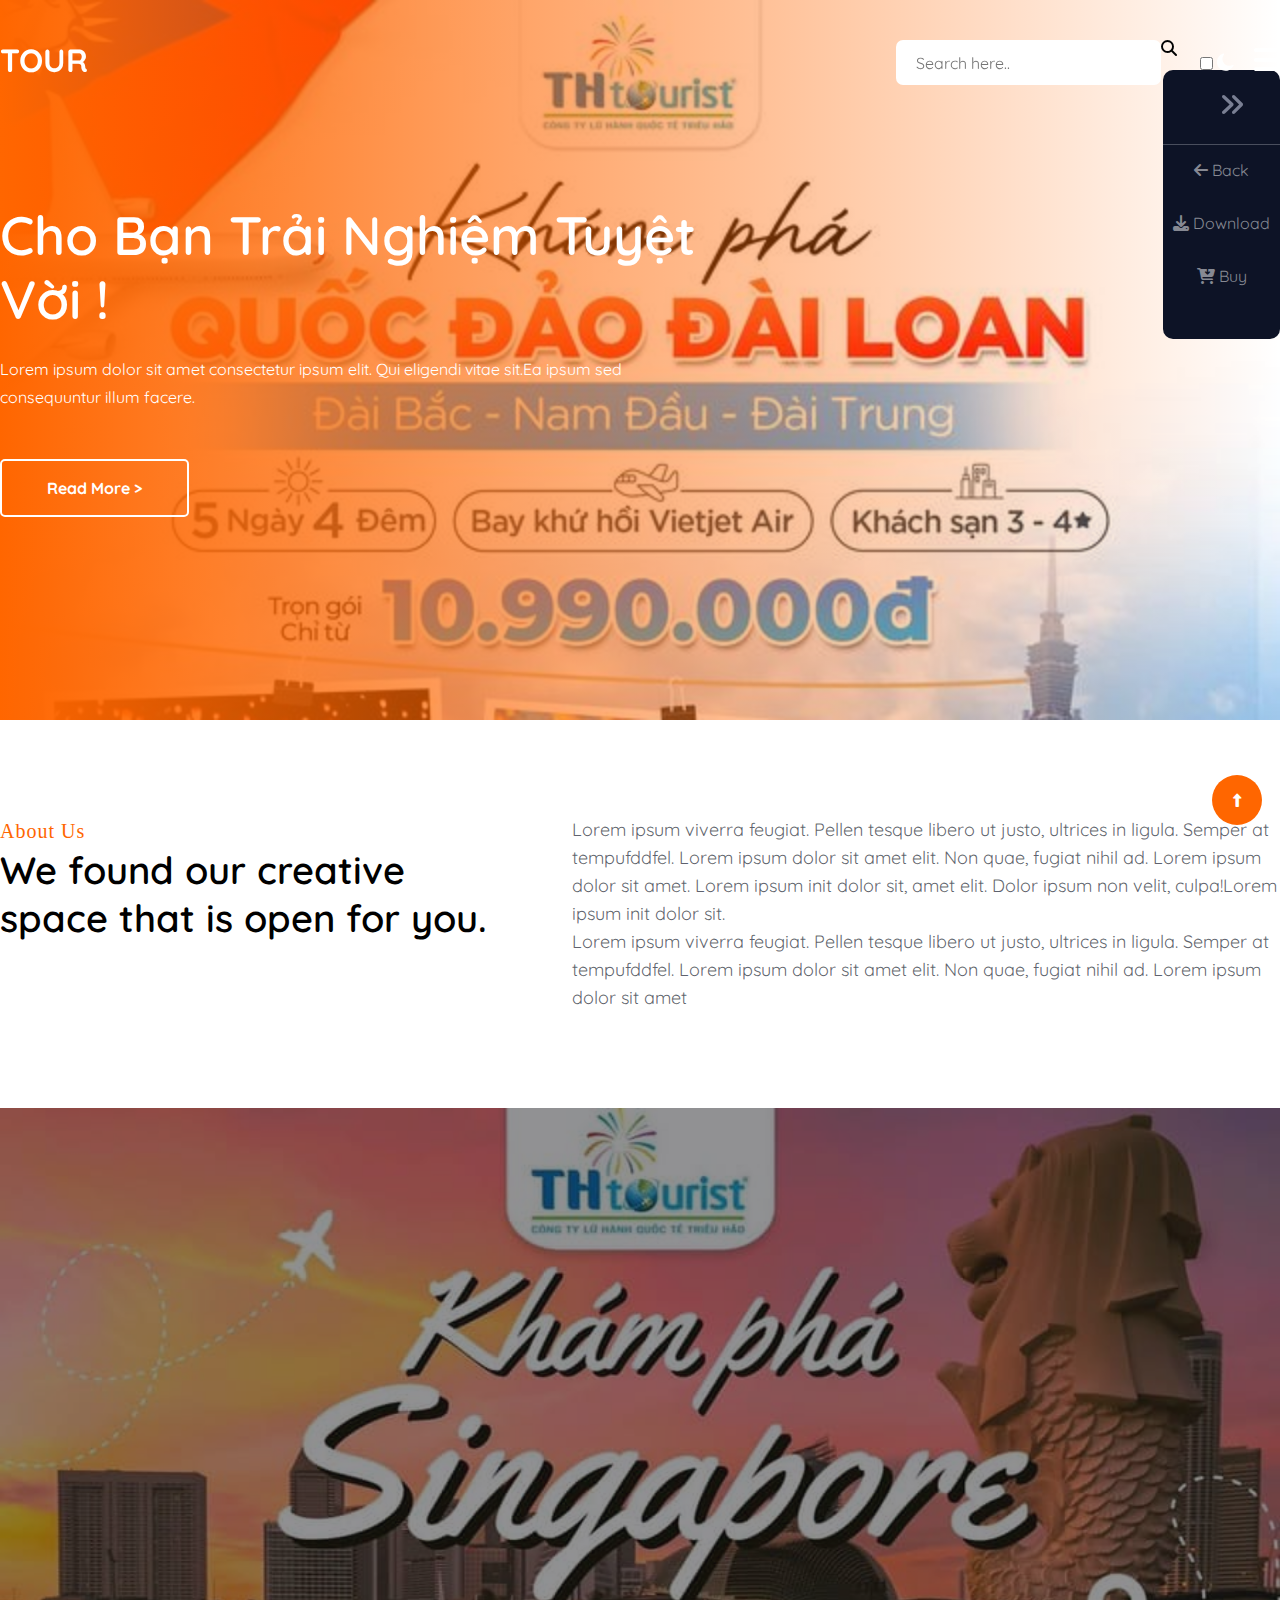
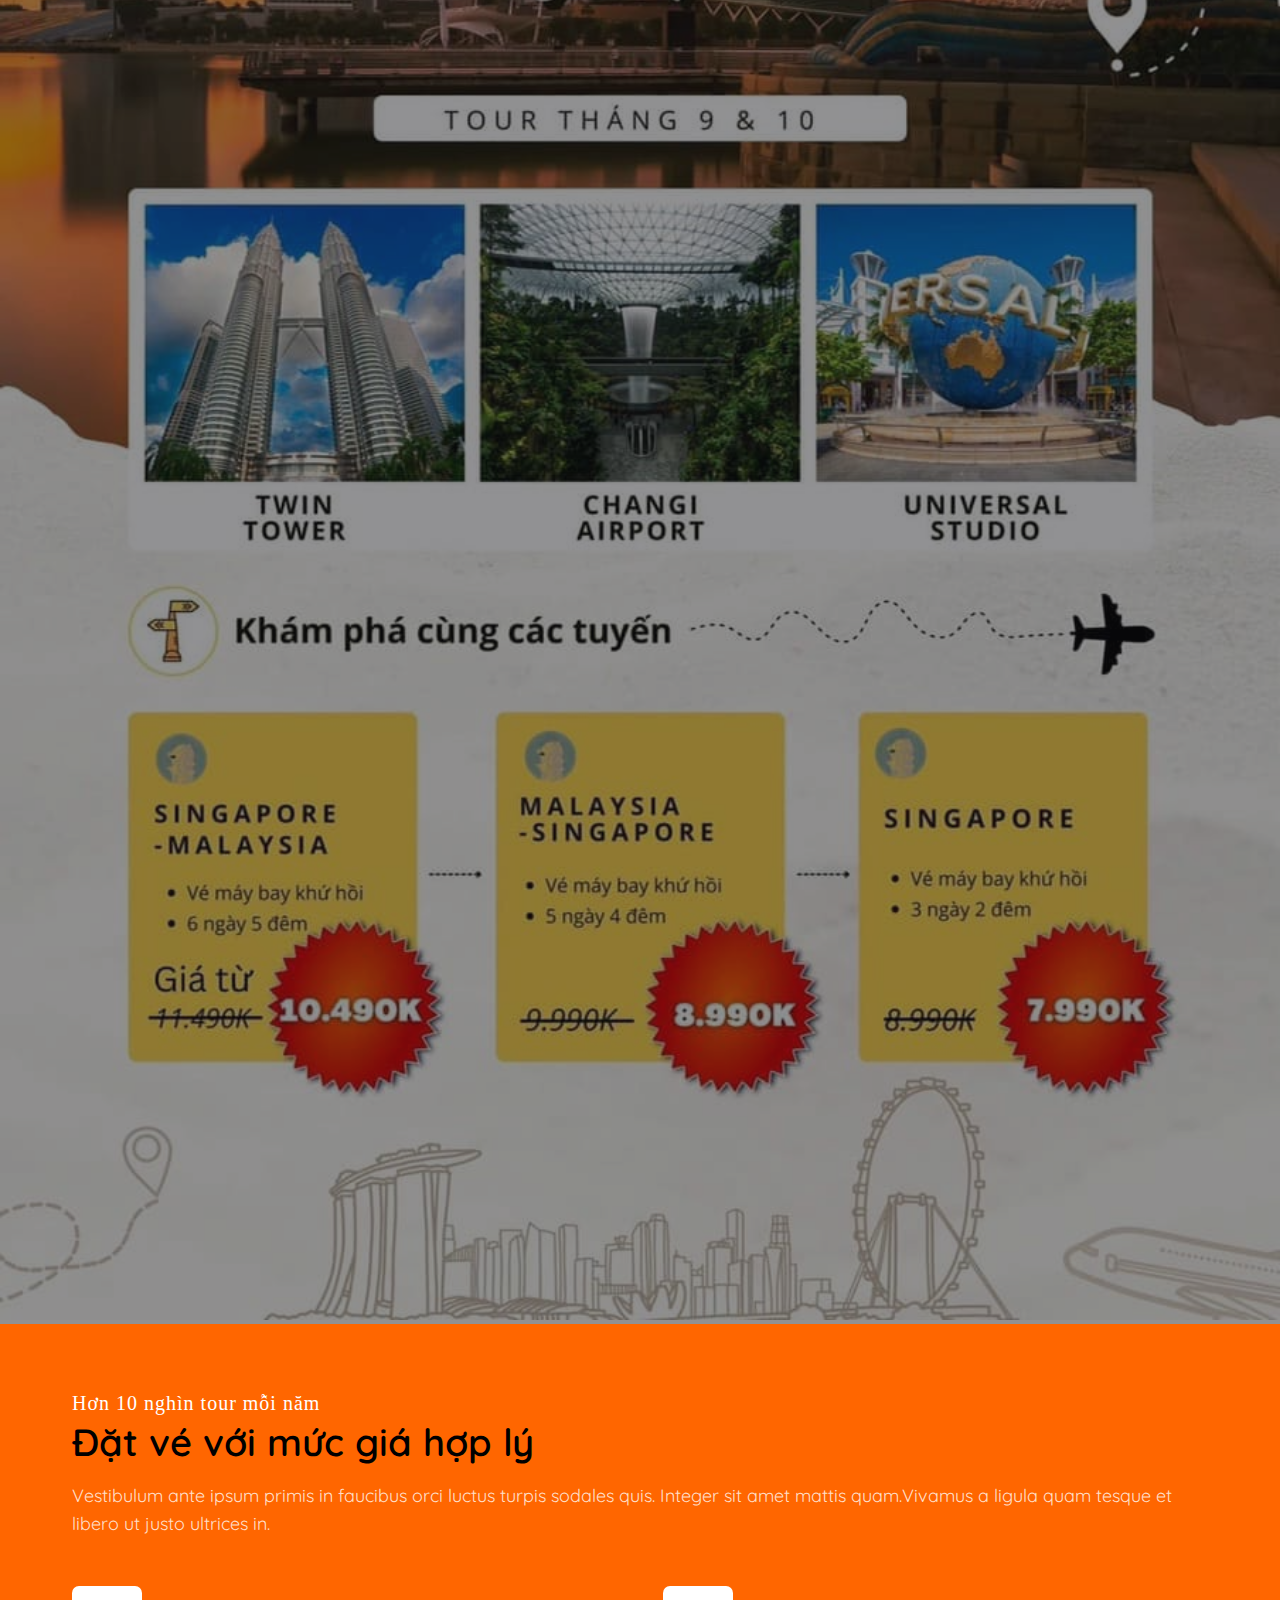
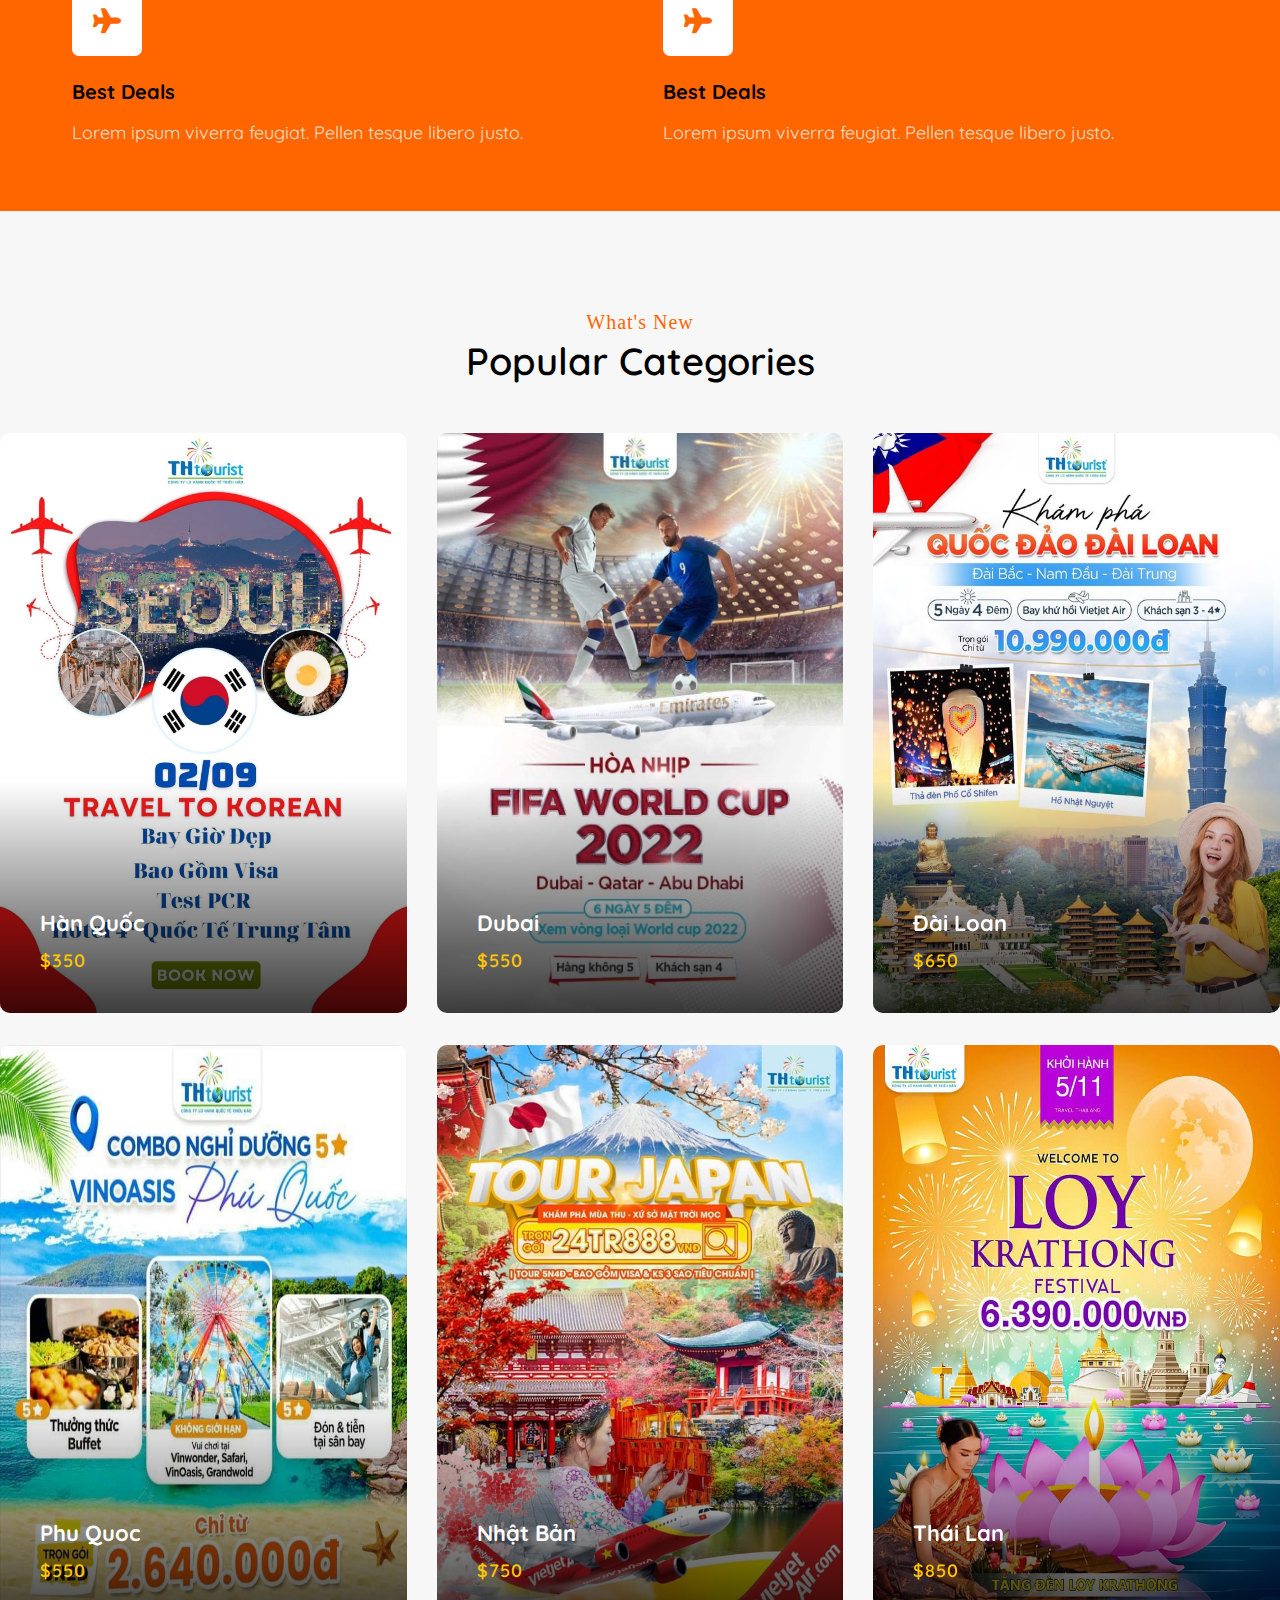
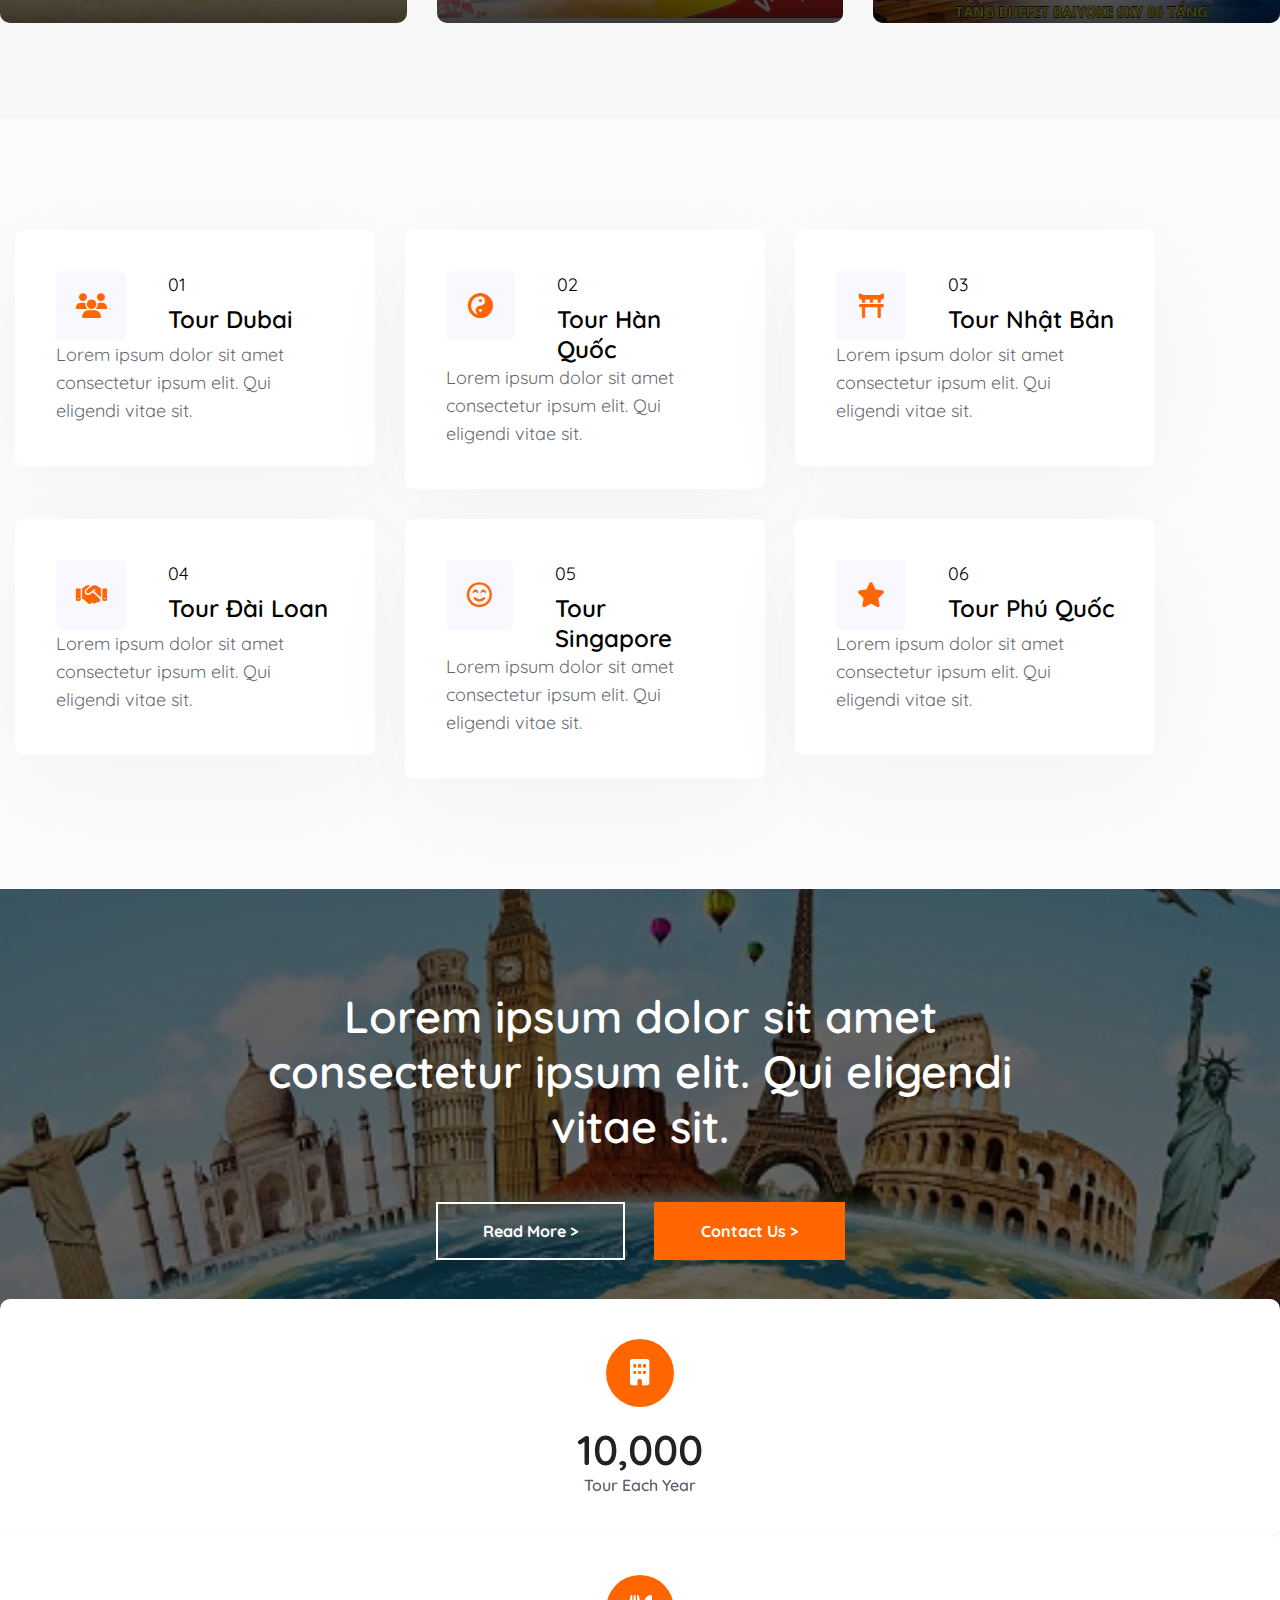
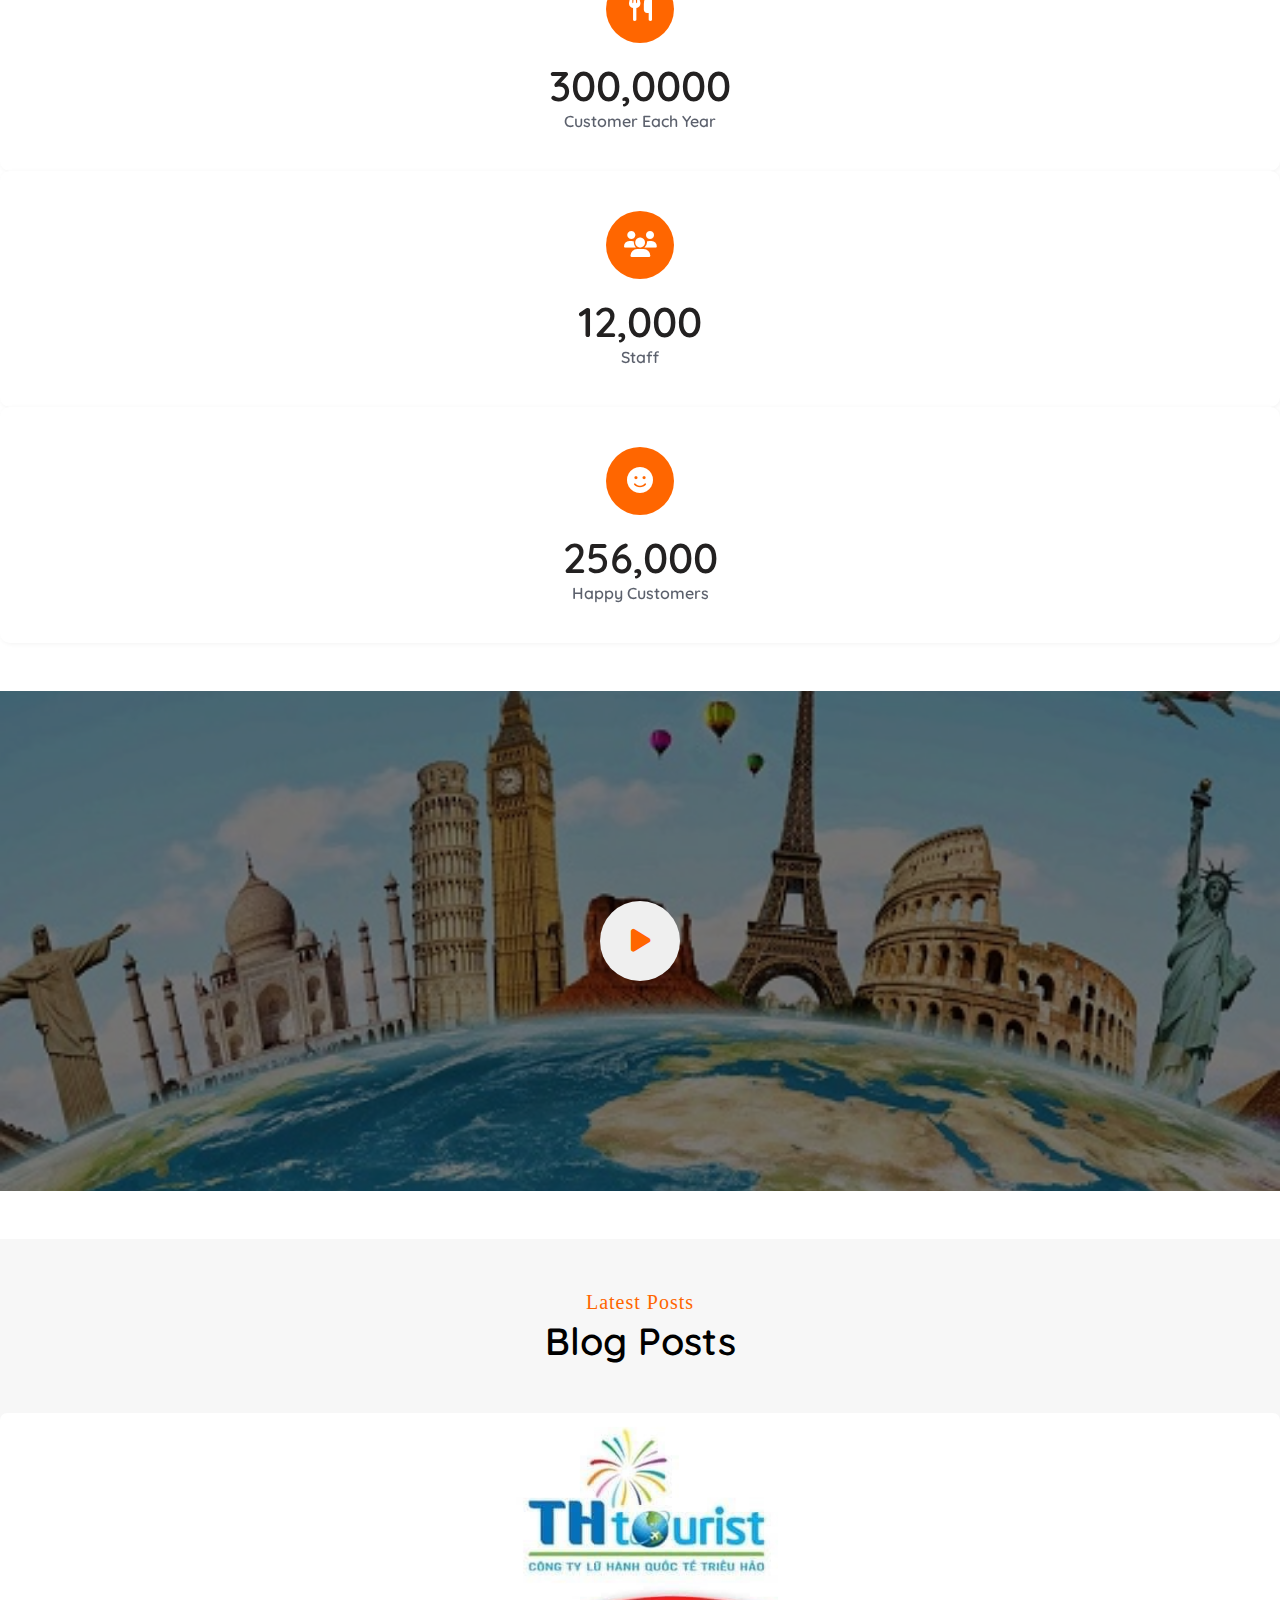
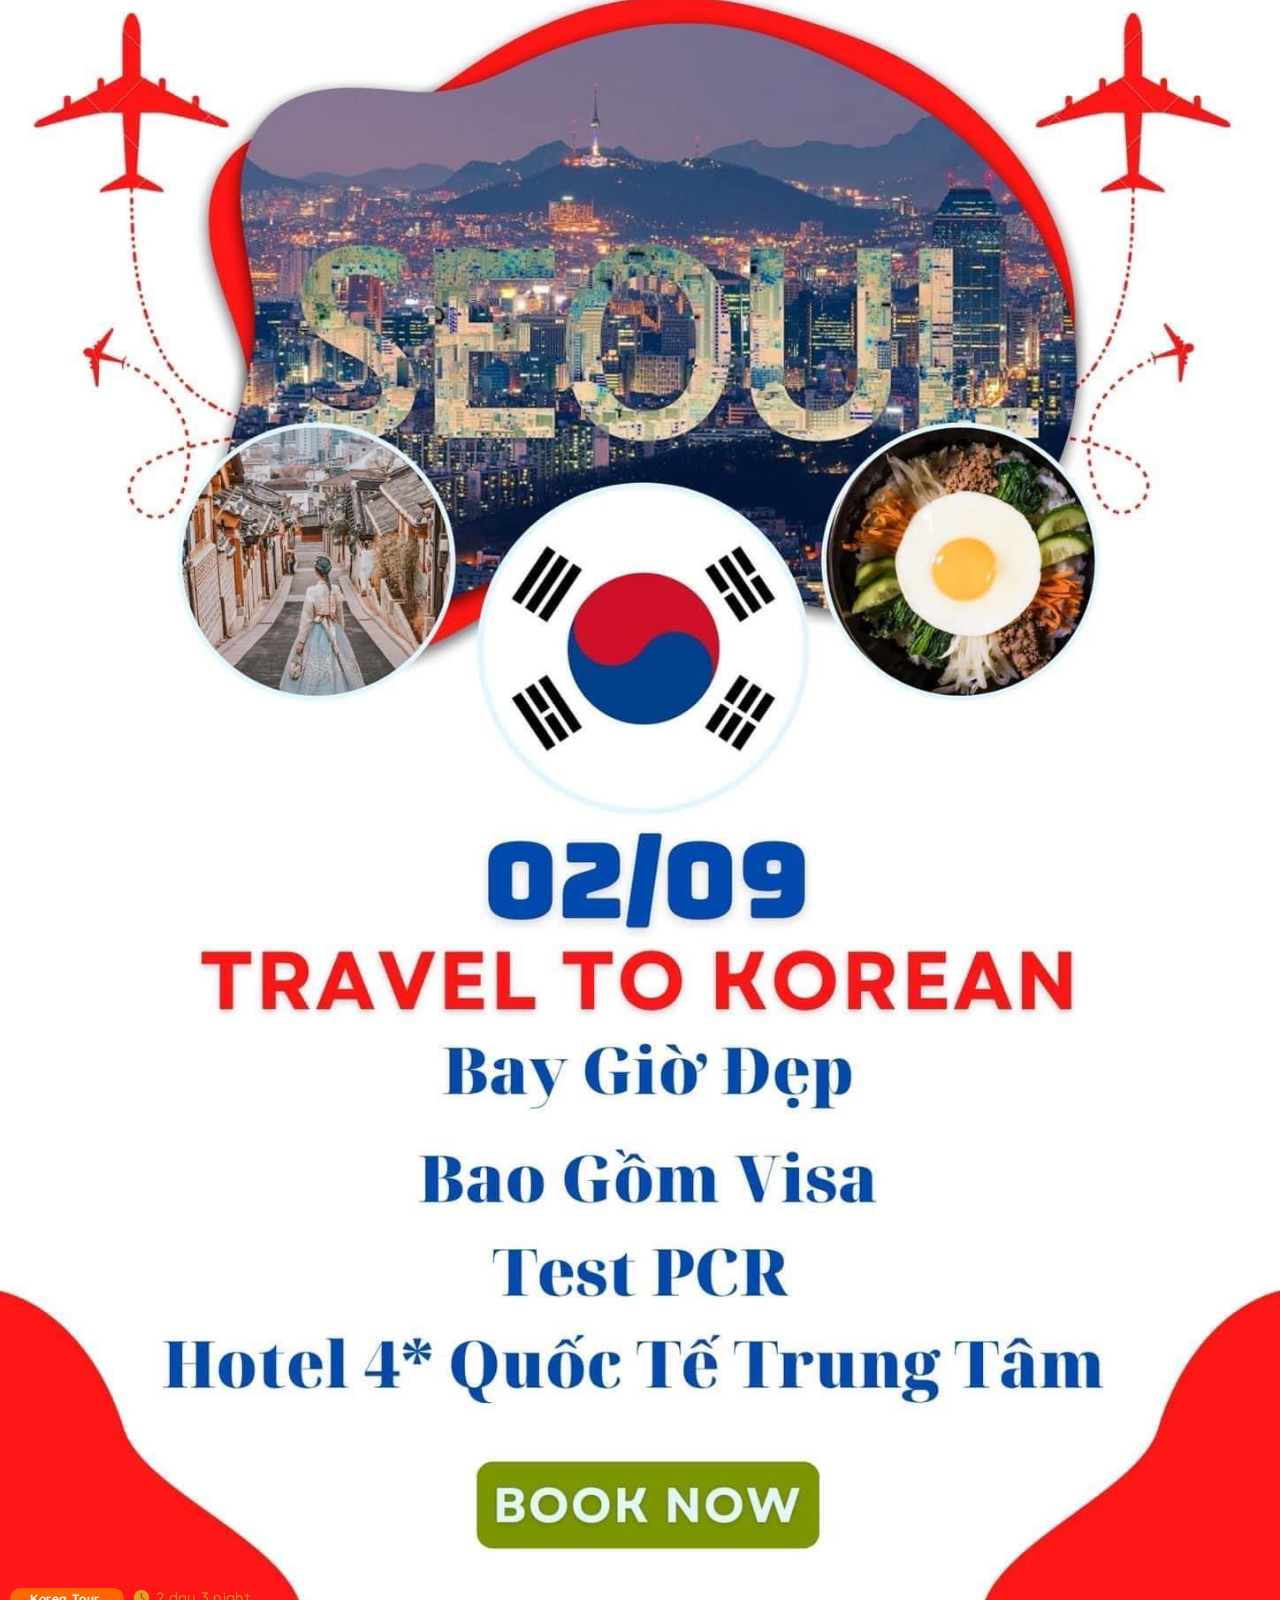
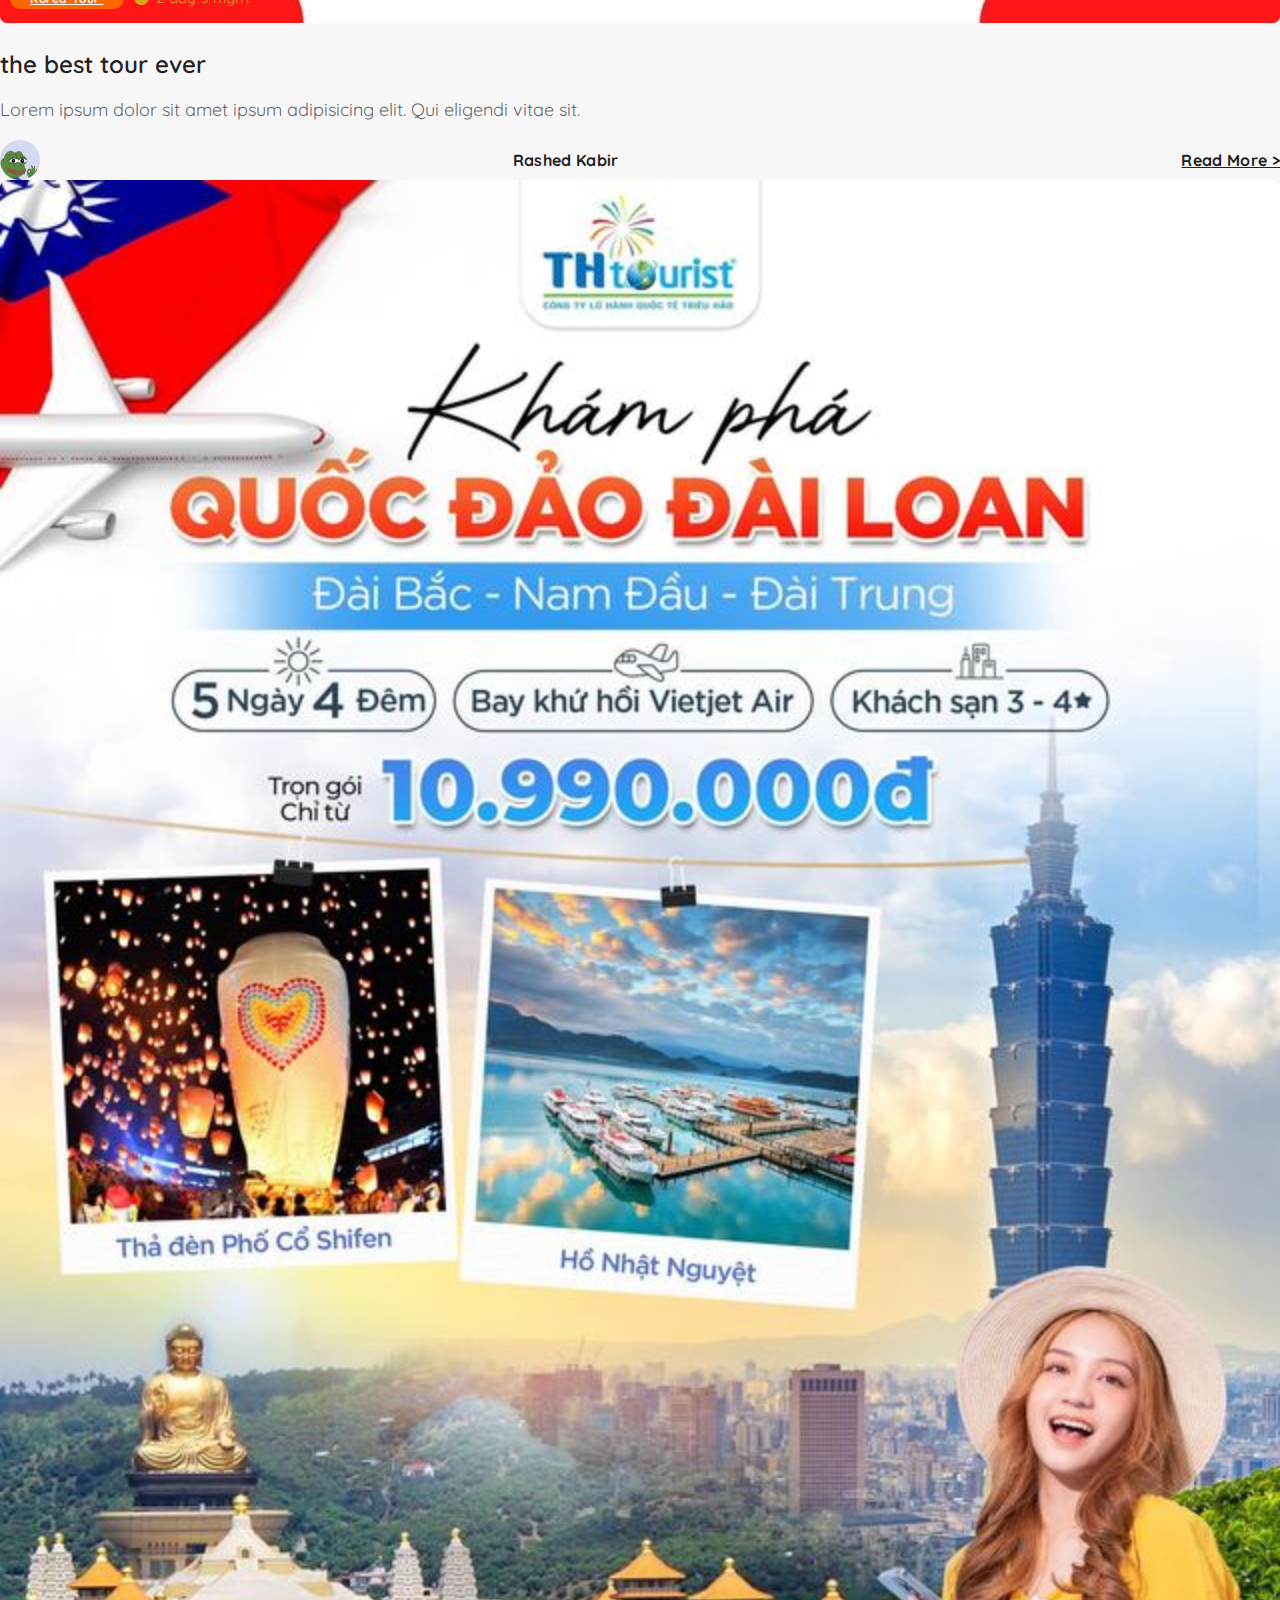
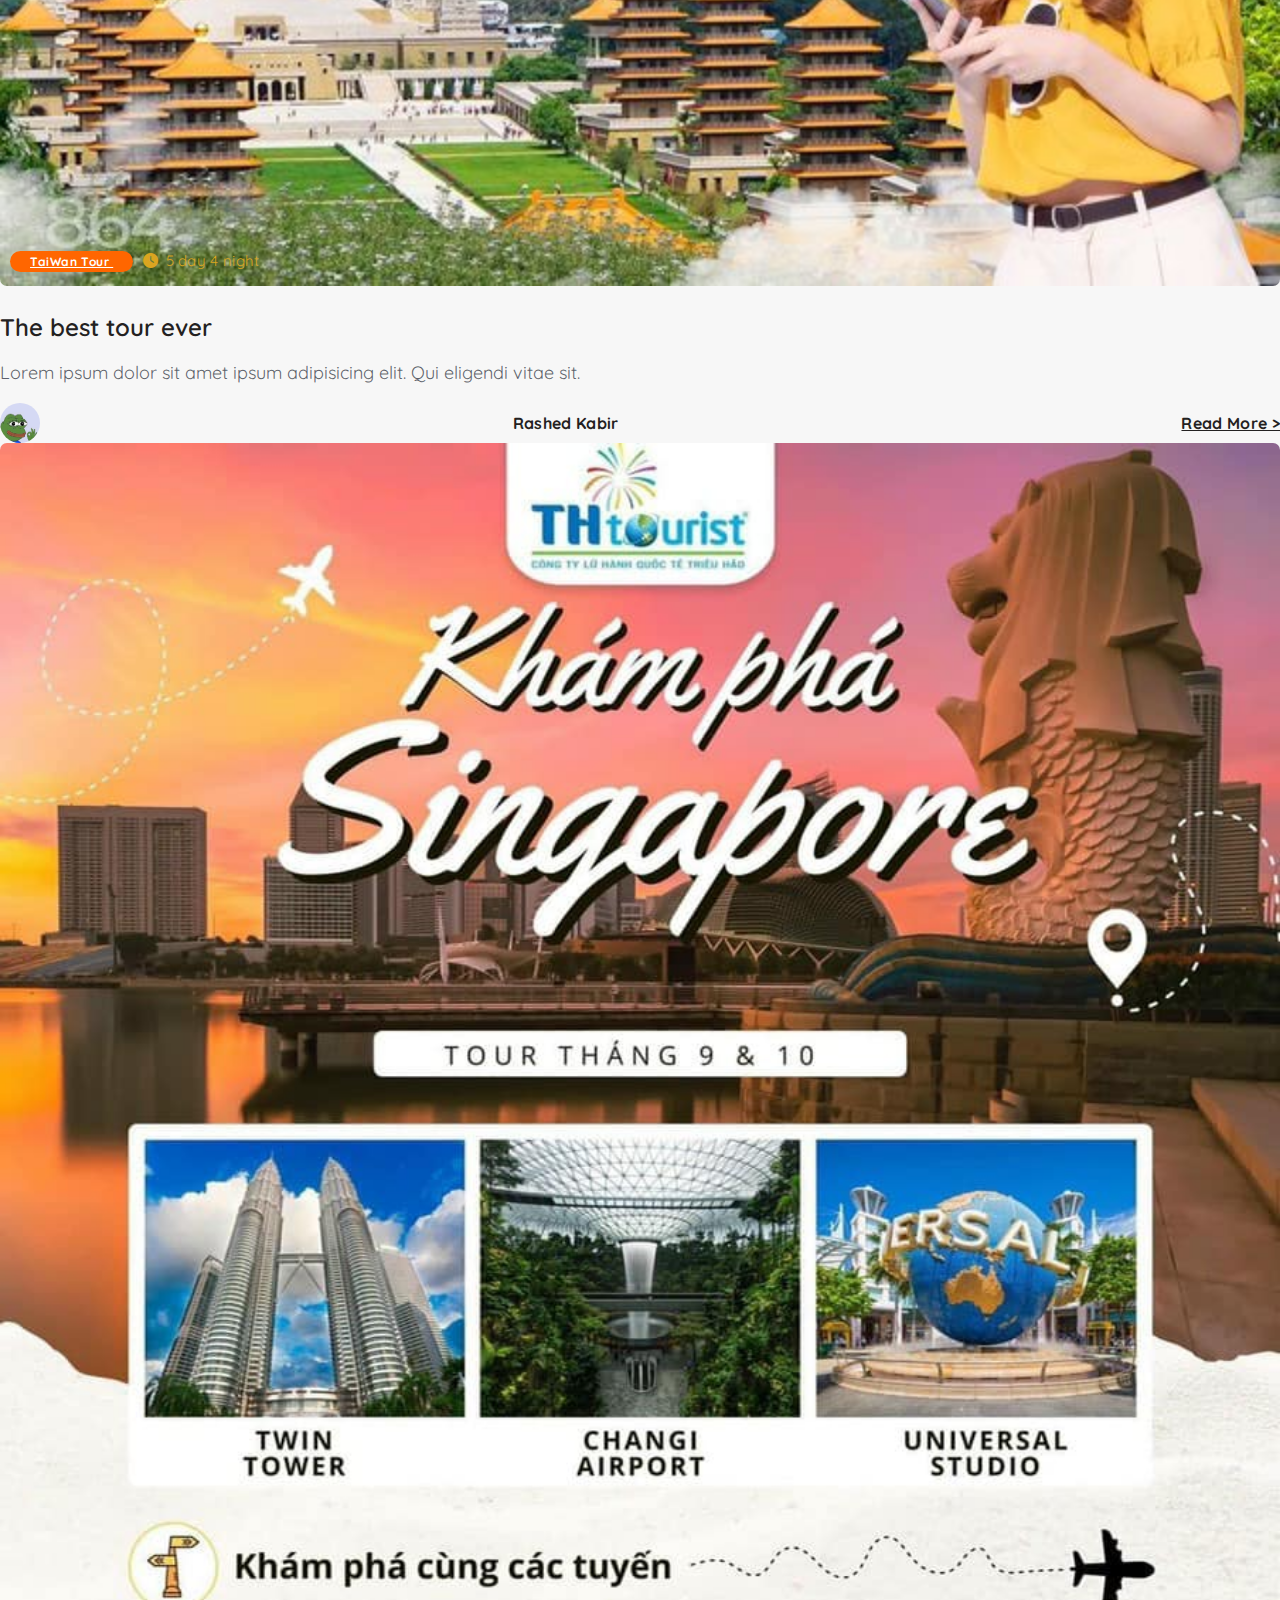
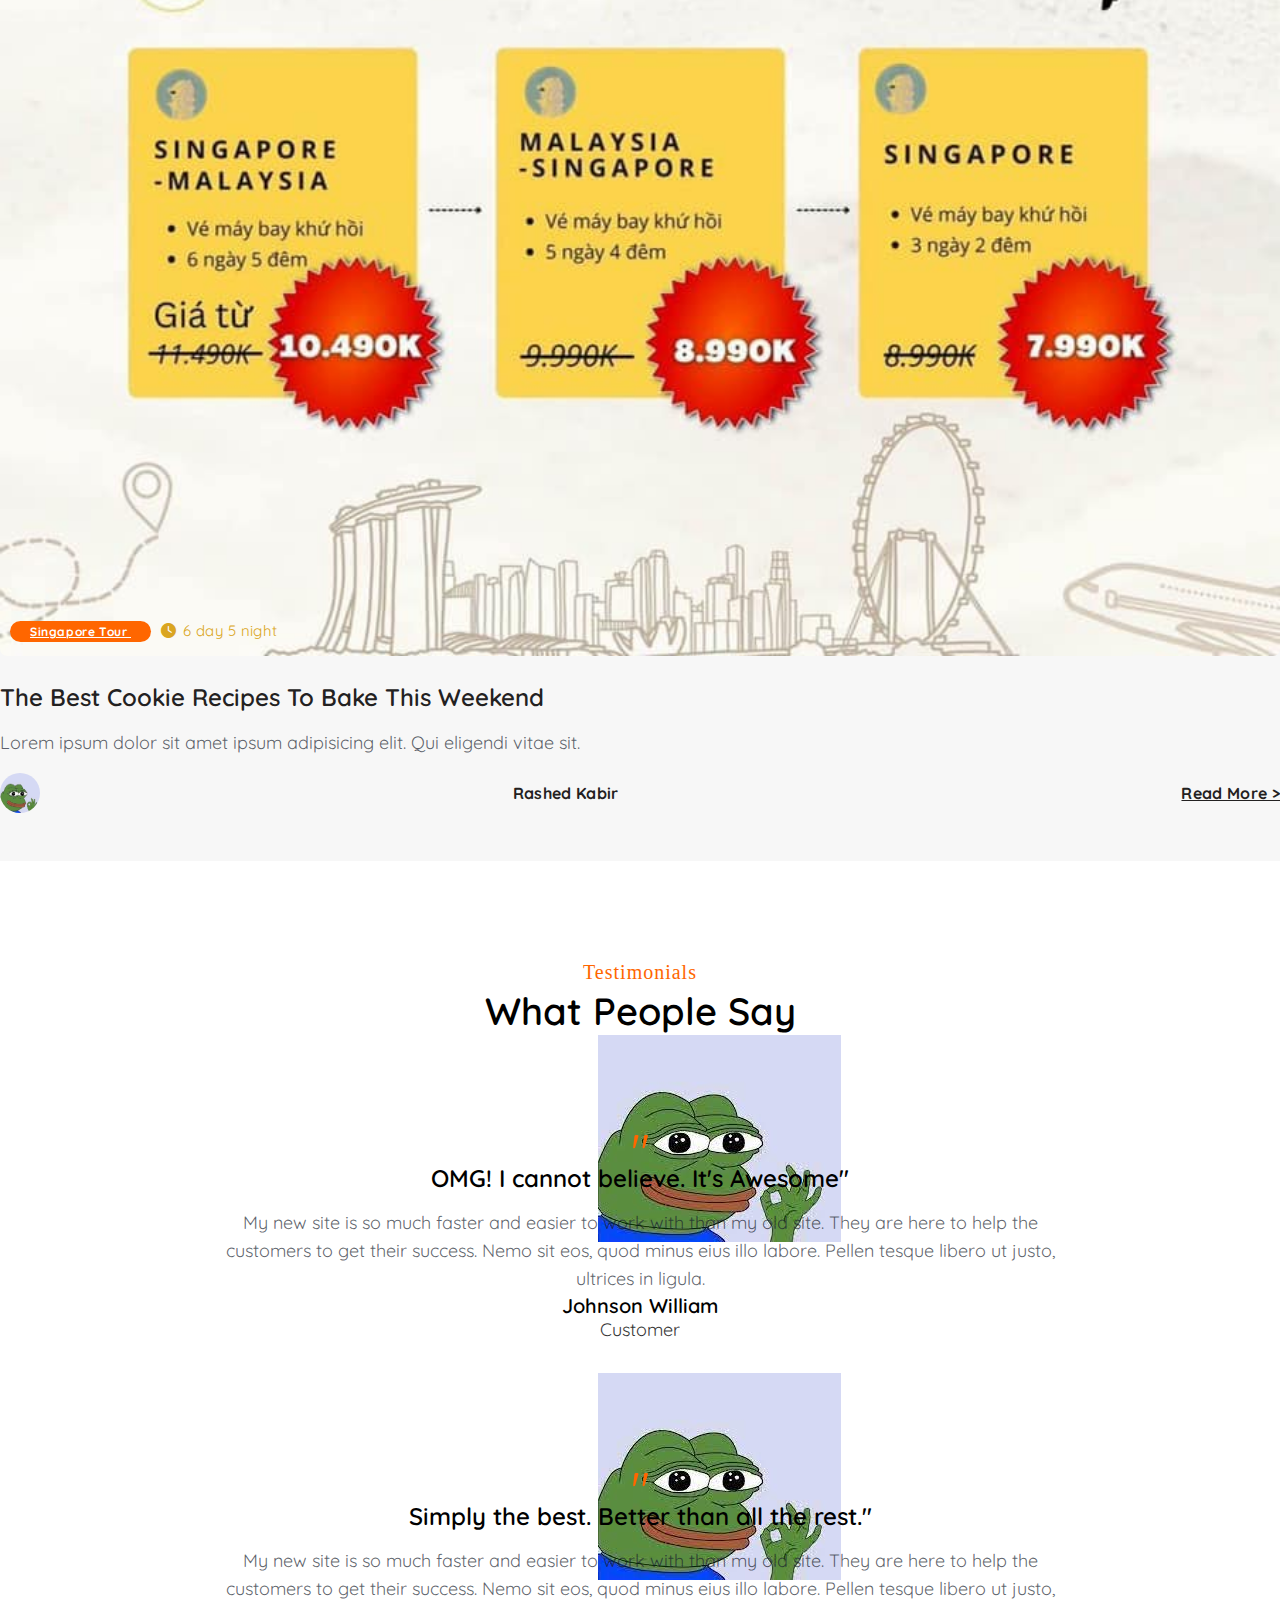
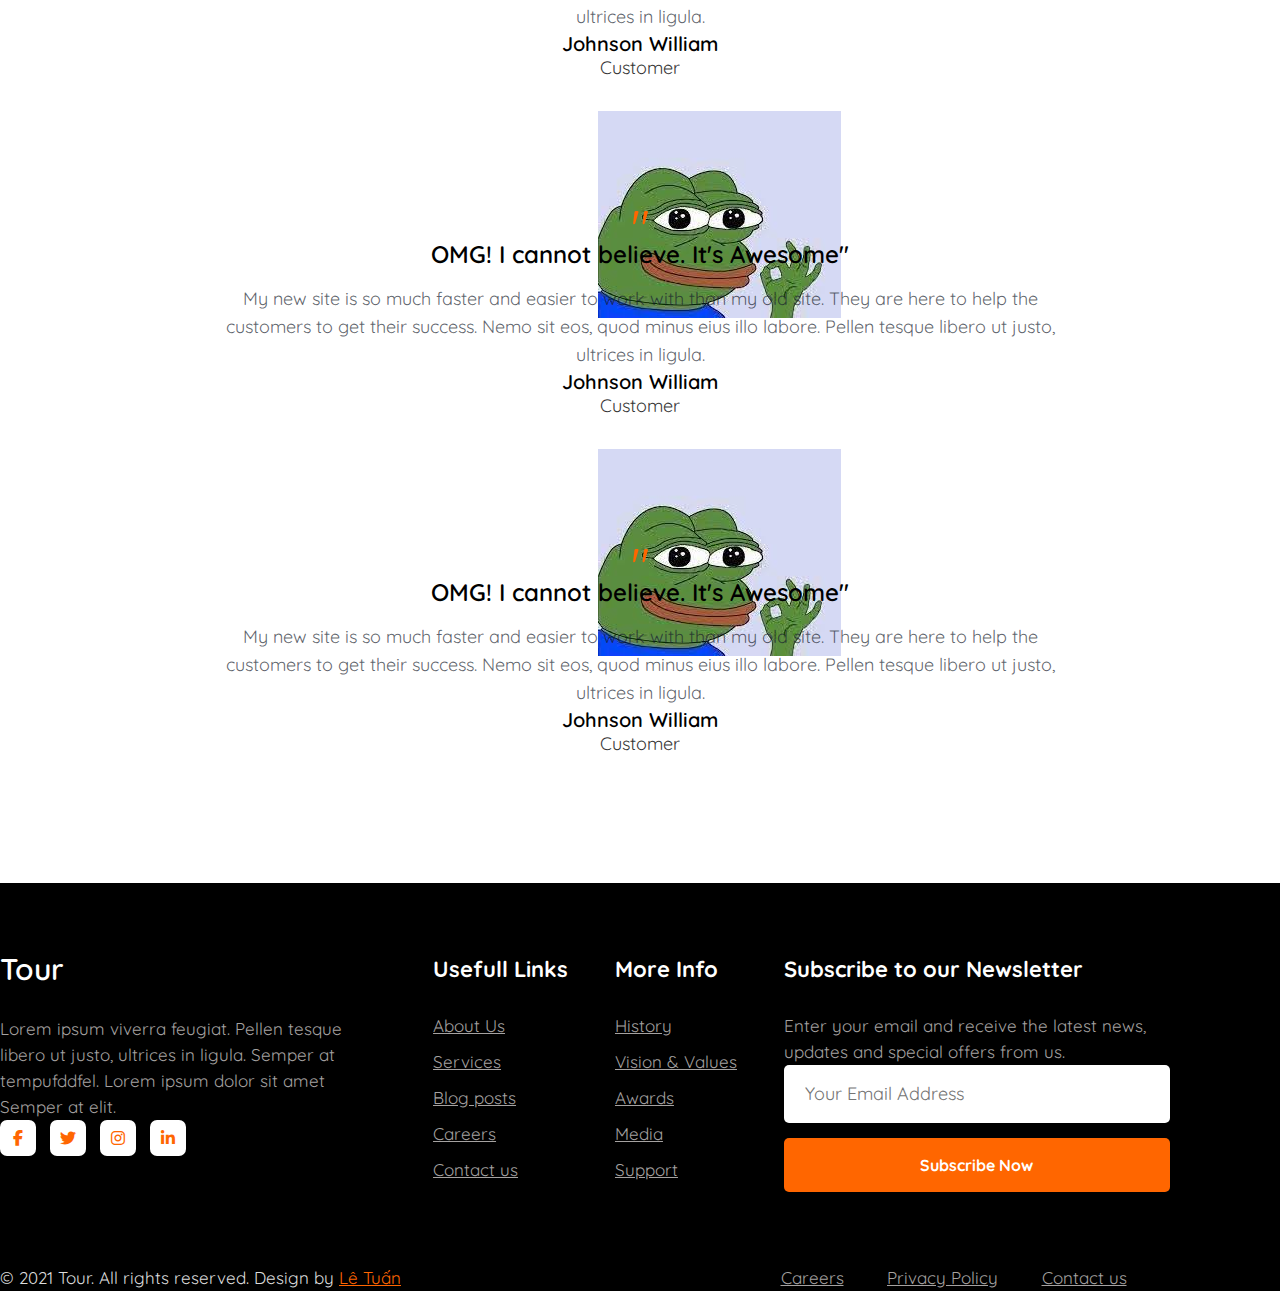
==== index.html @ d118c4d0 "Add files via upload" ====
<!DOCTYPE html>
<html lang="en">
  <head>
    <meta charset="UTF-8" />
    <meta http-equiv="X-UA-Compatible" content="IE=edge" />
    <meta name="viewport" content="width=device-width, initial-scale=1.0" />
    <title>Web tour du lịch </title>
    <link
      rel="stylesheet"
      href="./OwlCarousel2-2.3.4/dist/assets/owl.carousel.min.css"
    />
    <link
      rel="stylesheet"
      href="./OwlCarousel2-2.3.4/dist/assets/owl.theme.default.min.css"
    />

    <link rel="preconnect" href="https://fonts.gstatic.com" />
    <link
      href="https://fonts.googleapis.com/css2?family=Quicksand:wght@300;400;500;600;700&display=swap"
      rel="stylesheet"
    />
    <link
      rel="stylesheet"
      href="https://cdnjs.cloudflare.com/ajax/libs/font-awesome/6.2.1/css/all.min.css"
    />
    <link
      rel="stylesheet"
      href="https://cdn.jsdelivr.net/npm/bootstrap@4.6.0/dist/css/bootstrap.min.css"
      integrity="sha384-B0vP5xmATw1+K9KRQjQERJvTumQW0nPEzvF6L/Z6nronJ3oUOFUFpCjEUQouq2+l"
      crossorigin="anonymous"
    />
    <link rel="stylesheet" href="./css/style.css" />
  </head>
  <body>
    <header class="header position-absoulute w-100" id="header">
      <div class="container">
        <h1><a href="#">TOUR</a></h1>
        <div class="header__right">
          <form class="header__search position-relative">
            <input type="search" placeholder="Search here.." />
            <i class="fa fa-search position-absolute"></i>
          </form>
          <label for="checkbox" class="label">
            <input type="checkbox" class="checkbox d-none" id="checkbox" />
            <i class="fa fa-moon" id="moon"><i class="fa fa-sun" id="sun"></i></i>
            
          </label>

          <button onclick="openNav()"><i class="fa fa-bars"></i></button>
          <div id="myNav" class="overlay">
            <a href="#" class="closebtn" onclick="closeNav()"> &times;</a>
            <div class="overlay-content">
              <a href="#">Home</a>
              <a href="#">About</a>
              <a href="#">Services</a>
              <a href="#">Blog</a>
              <a href="#">404</a>
              <a href="#">Landing Page</a>
              <a href="#">Contact</a>
              <a href="#">Shot Codes</a>
              <a href="#">Email</a>
            </div>
          </div>
        </div>
      </div>
    </header>

    <section class="banner">
      <div class="container">
        <h1>Cho bạn trải nghiệm tuyệt vời !</h1>
        <p>
          Lorem ipsum dolor sit amet consectetur ipsum elit. Qui eligendi vitae
          sit.Ea ipsum sed consequuntur illum facere.
        </p>
        <div class="banner__button">
          <button>Read More ></button>
        </div>
      </div>
    </section>
    <section class="intro">
      <div class="container">
        <div class="intro__left">
          <h1>About Us</h1>
          <h1>We found our creative space that is open for you.</h1>
        </div>
        <div class="intro__right">
          <p class="mb-2">
            Lorem ipsum viverra feugiat. Pellen tesque libero ut justo, ultrices
            in ligula. Semper at tempufddfel. Lorem ipsum dolor sit amet elit.
            Non quae, fugiat nihil ad. Lorem ipsum dolor sit amet. Lorem ipsum
            init dolor sit, amet elit. Dolor ipsum non velit, culpa!Lorem ipsum
            init dolor sit.
          </p>
          <p>
            Lorem ipsum viverra feugiat. Pellen tesque libero ut justo, ultrices
            in ligula. Semper at tempufddfel. Lorem ipsum dolor sit amet elit.
            Non quae, fugiat nihil ad. Lorem ipsum dolor sit amet
          </p>
        </div>
      </div>
    </section>
    <section class="agent d-flex">
      <div class="agent__img w-50">
        <img src="./images/TourSing.jpeg" />
      </div>
      <div class="agent__content w-50">
        <div class="agent__detail">
          <h1>Hơn 10 nghìn tour mỗi năm </h1>
          <h1>Đặt vé với mức giá hợp lý</h1>
          <p>
            Vestibulum ante ipsum primis in faucibus orci luctus turpis sodales
            quis. Integer sit amet mattis quam.Vivamus a ligula quam tesque et
            libero ut justo ultrices in.
          </p>
        </div>
        <div class="agent__list">
          <div class="agent__item">
            <div class="agent__icon">
              <i class="fa-solid fa-plane"></i>
            </div>
            <a href="#">Best Deals</a>
            <p>Lorem ipsum viverra feugiat. Pellen tesque libero justo.</p>
          </div>
          <div class="agent__item">
            <div class="agent__icon">
              <i class="fa-solid fa-plane"></i>
            </div>
            <a href="#">Best Deals</a>
            <p>Lorem ipsum viverra feugiat. Pellen tesque libero justo.</p>
          </div>
        </div>
      </div>
    </section>
    <section class="category">
      <div class="container">
        <div class="category__heading">
          <h1>What's New</h1>
          <h1>Popular Categories</h1>
        </div>
        <div class="category__list">
          <div class="category__item">
            <a href="#">
              <img height="100%" src="./images/TourHanQuoc.JPG" alt="" />
            </a>
            <div class="category__detail">
              <a href="#">Hàn Quốc </a>
              <span>$350</span>
            </div>
          </div>
          <div class="category__item">
            <a href="#">
              <img height="100%" src="./images/TourDubai.JPG" alt="" />
            </a>
            <div class="category__detail">
              <a href="#">Dubai</a>
              <span>$550</span>
            </div>
          </div>
          <div class="category__item">
            <a href="#">
              <img height="100%" src="./images/TourDaiLoan.jpeg" alt="" />
            </a>
            <div class="category__detail">
              <a href="#">Đài Loan</a>
              <span>$650</span>
            </div>
          </div>
          <div class="category__item">
            <a href="#">
              <img height="100%"src="./images/TourPhuQuoc.jpeg" alt="" />
            </a>
            <div class="category__detail">
              <a href="#">Phu Quoc</a>
              <span>$550</span>
            </div>
          </div>
          <div class="category__item">
            <a href="#">
              <img src="./images/TourNhatBan.jpeg" alt="" />
            </a>
            <div class="category__detail">
              <a href="#">Nhật Bản </a>
              <span>$750</span>
            </div>
          </div>
          <div class="category__item">
            <a href="#">
              <img height="100%" src="./images/TourThaiLan.jpeg" alt="" />
            </a>
            <div class="category__detail">
              <a href="#">Thái Lan</a>
              <span>$850</span>
            </div>
          </div>
        </div>
      </div>
    </section>
    <section class="menu">
      <div class="container">
        <div class="menu__list">
          <div class="menu__item">
            <div class="menu__item__content">
              <div class="menu__item__heading">
                <i class="fa fa-users"></i>
                <div class="menu__item__info">
                  <p>01</p>
                  <a href="#">Tour Dubai</a>
                </div>
              </div>
              <p>
                Lorem ipsum dolor sit amet consectetur ipsum elit. Qui eligendi
                vitae sit.
              </p>
            </div>
          </div>
          <div class="menu__item">
            <div class="menu__item__content">
              <div class="menu__item__heading">
                <i class="fa-solid fa-yin-yang"></i>
                <div class="menu__item__info">
                  <p>02</p>
                  <a href="#">Tour Hàn Quốc </a>
                </div>
              </div>
              <p>
                Lorem ipsum dolor sit amet consectetur ipsum elit. Qui eligendi
                vitae sit.
              </p>
            </div>
          </div>
          <div class="menu__item">
            <div class="menu__item__content">
              <div class="menu__item__heading">
                <i class="fa-solid fa-torii-gate"></i>
                <div class="menu__item__info">
                  <p>03</p>
                  <a href="#">Tour Nhật Bản</a>
                </div>
              </div>
              <p>
                Lorem ipsum dolor sit amet consectetur ipsum elit. Qui eligendi
                vitae sit.
              </p>
            </div>
          </div>
          <div class="menu__item">
            <div class="menu__item__content">
              <div class="menu__item__heading">
                <i class="fa-solid fa-handshake"></i>
                <div class="menu__item__info">
                  <p>04</p>
                  <a href="#">Tour Đài Loan</a>
                </div>
              </div>
              <p>
                Lorem ipsum dolor sit amet consectetur ipsum elit. Qui eligendi
                vitae sit.
              </p>
            </div>
          </div>
          <div class="menu__item">
            <div class="menu__item__content">
              <div class="menu__item__heading">
                <i class="fa-regular fa-face-smile-beam"></i>
                <div class="menu__item__info">
                  <p>05</p>
                  <a href="#">Tour Singapore</a>
                </div>
              </div>
              <p>
                Lorem ipsum dolor sit amet consectetur ipsum elit. Qui eligendi
                vitae sit.
              </p>
            </div>
          </div>
          <div class="menu__item">
            <div class="menu__item__content">
              <div class="menu__item__heading">
                <i class="fa-solid fa-star"></i>
                <div class="menu__item__info">
                  <p>06</p>
                  <a href="#">Tour Phú Quốc</a>
                </div>
              </div>
              <p>
                Lorem ipsum dolor sit amet consectetur ipsum elit. Qui eligendi
                vitae sit.
              </p>
            </div>
          </div>
        </div>
      </div>
    </section>
    <section class="contact">
      <div class="container">
        <div class="contact__content">
          <h1>Lorem ipsum dolor sit amet consectetur ipsum elit. Qui eligendi
            vitae sit.</h1>
          <div class="contact__btn">
            <button type="button" class="btn btn-primary btn-lg">
              Read More >
            </button>
            <button type="button" class="btn btn-primary btn-lg">
              Contact Us >
            </button>
          </div>
        </div>
      </div>
    </section>
    <section class="statistic">
      <div class="container">
        <div class="row">
          <div class="col-12 col-sm-6 col-md-3">
            <div class="statistic__item">
              <i class="fa fa-building"></i>
              <div id="counter">
                <div class="counter-value" data-count="10000">10,000</div>
              </div>
              <p>tour each year</p>
            </div>
          </div>
          <div class="col-12 col-sm-6 col-md-3">
            <div class="statistic__item">
              <i class="fa fa-utensils"></i>
              <div id="counter">
                <div class="counter-value" data-count="300000">300,0000</div>
              </div>
              <p>customer each year</p>
            </div>
          </div>
          <div class="col-12 col-sm-6 col-md-3">
            <div class="statistic__item">
              <i class="fa fa-users"></i>
              <div id="counter">
                <div class="counter-value" data-count="12000">12,000</div>
              </div>
              <p>Staff</p>
            </div>
          </div>
          <div class="col-12 col-sm-6 col-md-3">
            <div class="statistic__item">
              <i class="fa fa-smile"></i>
              <div id="counter">
                <div class="counter-value" data-count="256000">256,000</div>
              </div>
              <p>Happy Customers</p>
            </div>
          </div>
        </div>
      </div>
    </section>
    <section class="video">
      <div class="container">
        <div class="video__content">
          <button>
            <a href="#">
              <i class="fa fa-play"> </i>
            </a>
          </button>
        </div>
      </div>
    </section>
    <section class="blog">
      <div class="container">
        <div class="blog__heading">
          <h1>Latest Posts</h1>
          <h1>Blog Posts</h1>
        </div>
        <div class="row">
          <div class="col-md-6 col-lg-4">
            <div class="blog__item__content">
              <a href="#"><img height="100%" src="./images/TourHanQuoc.JPG" alt="#" /></a>

              <div class="blog__img__detail">
                <a href="#">Korea Tour </a>
                <span><i class="fa fa-clock"></i>2 day 3 night</span>
              </div>
              
              <a href="#" class="blog__head__a">the best tour ever 
              </a>
              <p>
                Lorem ipsum dolor sit amet ipsum adipisicing elit. Qui eligendi
                vitae sit.
              </p>

              <div class="blog__maker">
                <img src="./images/Reporteravatar.jpeg" alt="#" />
                <span>Rashed Kabir</span>
                <a href="#">Read More ></a>
              </div>
            </div>
          </div>

          <div class="col-md-6 col-lg-4">
            <div class="blog__item__content">
              <a href="#"><img src="./images/TourDaiLoan.jpeg" alt="#" /></a>
              <div class="blog__img__detail">
                <a href="#">TaiWan Tour </a>
                <span><i class="fa fa-clock"></i>5 day 4 night </span>
              </div>
              <a href="#" class="blog__head__a"
                >The best tour ever
              </a>
              <p>
                Lorem ipsum dolor sit amet ipsum adipisicing elit. Qui eligendi
                vitae sit.
              </p>
              <div class="blog__maker">
                <img src="./images/Reporteravatar.jpeg" alt="#" />
                <span>Rashed Kabir</span>
                <a href="#">Read More ></a>
              </div>
            </div>
          </div>

          <div class="col-md-6 col-lg-4">
            <div class="blog__item__content">
              <a href="#"><img src="./images/TourSing.jpeg" alt="#" /></a>
              <div class="blog__img__detail">
                <a href="#">Singapore Tour </a>
                <span><i class="fa fa-clock"></i>6 day 5 night </span>
              </div>
              <a href="#" class="blog__head__a"
                >The Best Cookie Recipes To Bake This Weekend
              </a>
              <p>
                Lorem ipsum dolor sit amet ipsum adipisicing elit. Qui eligendi
                vitae sit.
              </p>
              <div class="blog__maker">
                <img src="./images/Reporteravatar.jpeg" alt="#" />
                <span>Rashed Kabir</span>
                <a href="#">Read More ></a>
              </div>
            </div>
          </div>
        </div>
      </div>
    </section>
    <section class="slider">
      <div class="container">
        <div class="slider__heading">
          <h1>Testimonials</h1>
          <h1>What People Say</h1>
        </div>
        <div class="owl-carousel owl-theme">
          <div class="item">
            <a href="#">
              <img src="./images/Reporteravatar.jpeg" />
            </a>
            <p>"</p>
            <h1>OMG! I cannot believe. It's Awesome"</h1>
            <p class="comment">
              My new site is so much faster and easier to work with than my old
              site. They are here to help the customers to get their success.
              Nemo sit eos, quod minus eius illo labore. Pellen tesque libero ut
              justo, ultrices in ligula.
            </p>
            <p class="name">Johnson William</p>
            <p>Customer</p>
          </div>

          <div class="item">
            <a href="#">
              <img src="./images/Reporteravatar.jpeg" />
            </a>
            <p>"</p>
            <h1>Simply the best. Better than all the rest."</h1>
            <p class="comment">
              My new site is so much faster and easier to work with than my old
              site. They are here to help the customers to get their success.
              Nemo sit eos, quod minus eius illo labore. Pellen tesque libero ut
              justo, ultrices in ligula.
            </p>
            <p class="name">Johnson William</p>
            <p>Customer</p>
          </div>

          <div class="item">
            <a href="#">
              <img src="./images/Reporteravatar.jpeg" />
            </a>
            <p>"</p>
            <h1>OMG! I cannot believe. It's Awesome"</h1>
            <p class="comment">
              My new site is so much faster and easier to work with than my old
              site. They are here to help the customers to get their success.
              Nemo sit eos, quod minus eius illo labore. Pellen tesque libero ut
              justo, ultrices in ligula.
            </p>
            <p class="name">Johnson William</p>
            <p>Customer</p>
          </div>

          <div class="item">
            <a href="#">
              <img src="./images/Reporteravatar.jpeg" />
            </a>
            <p>"</p>
            <h1>OMG! I cannot believe. It's Awesome"</h1>
            <p class="comment">
              My new site is so much faster and easier to work with than my old
              site. They are here to help the customers to get their success.
              Nemo sit eos, quod minus eius illo labore. Pellen tesque libero ut
              justo, ultrices in ligula.
            </p>
            <p class="name">Johnson William</p>
            <p>Customer</p>
          </div>
        </div>
      </div>
    </section>
    <footer class="footer">
      <div class="container">
        <div class="footer__list">
          <div class="footer__item">
            <h1><a href="#">Tour </a></h1>
            <p>
              Lorem ipsum viverra feugiat. Pellen tesque libero ut justo,
              ultrices in ligula. Semper at tempufddfel. Lorem ipsum dolor sit
              amet Semper at elit.
            </p>
            <a href="#"><i class="fab fa-facebook-f"></i></a>
            <a href="#"><i class="fab fa-twitter"></i></a>
            <a href="#"><i class="fab fa-instagram"></i></a>
            <a href="#"><i class="fab fa-linkedin-in"></i></a>
          </div>
          <div class="footer__item">
            <h1>Usefull Links</h1>
            <ul>
              <li><a href="#">About Us</a></li>
              <li><a href="#">Services</a></li>
              <li><a href="#">Blog posts</a></li>
              <li><a href="#">Careers</a></li>
              <li><a href="#">Contact us</a></li>
            </ul>
          </div>
          <div class="footer__item">
            <h1>More Info</h1>
            <ul>
              <li><a href="#">History</a></li>
              <li><a href="#">Vision & Values</a></li>
              <li><a href="#">Awards</a></li>
              <li><a href="#">Media</a></li>
              <li><a href="#">Support</a></li>
            </ul>
          </div>
          <div class="footer__item">
            <h1>Subscribe to our Newsletter</h1>
            <p>
              Enter your email and receive the latest news, updates and special
              offers from us.
            </p>
            <form>
              <input type="email" placeholder="Your Email Address" />
              <button>Subscribe Now</button>
            </form>
          </div>
        </div>
        <div class="copyright">
          <p>
            © 2021 Tour. All rights reserved. Design by
            <a href="#">Lê Tuấn </a>
          </p>
          <div class="copyright__extra">
            <a href="#">Careers</a>
            <a href="#">Privacy Policy </a>
            <a href="#">Contact us</a>
          </div>
        </div>
      </div>
    </footer>

    <section class="header__sidebar">
      <div class="sidebar__item sidebar-first-item">
        <div>
          <a href="#">
            <i class="fa fa-angle-double-right"></i>
          </a>
        </div>
      </div>
      <div class="sidebar__item">
        <a href="#" class="d-flex flex-column">
          <i class="fa fa-arrow-left"></i>
          <span>Back</span>
        </a>
      </div>
      <div class="sidebar__item">
        <a href="#" class="d-flex flex-column">
          <i class="fa fa-download"></i>
          <span>Download</span>
        </a>
      </div>
      <div class="sidebar__item">
        <a href="#" class="d-flex flex-column">
          <i class="fa fa-cart-arrow-down"></i>
          <span>Buy</span>
        </a>
      </div>
    </section>

    <section class="double__right">
      <a href="#">
        <i class="fa fa-angle-double-right"></i>
      </a>
    </section>
    <section class="scroll__top">
      <div class="scroll__top__content">
        <button onclick="ScrollToTop()">
          <i class="fa fa-long-arrow-alt-up"></i>
        </button>
      </div>
    </section>

    <script src="https://cdnjs.cloudflare.com/ajax/libs/jquery/3.6.0/jquery.min.js"></script>

    <script src="./OwlCarousel2-2.3.4/dist/owl.carousel.min.js"></script>
    <script
      src="https://cdn.jsdelivr.net/npm/bootstrap@4.6.0/dist/js/bootstrap.bundle.min.js"
      integrity="sha384-Piv4xVNRyMGpqkS2by6br4gNJ7DXjqk09RmUpJ8jgGtD7zP9yug3goQfGII0yAns"
      crossorigin="anonymous"
    ></script>
    <!-- open nav -->
    <script>
      function openNav() {
        document.getElementById("myNav").style.transform = "scale(1)";
        document.getElementById("myNav").style.visibility = "visible";
        document.getElementById("myNav").style.opacity = "1";
      }

      function closeNav() {
        document.getElementById("myNav").style.visibility = "hidden";
        document.getElementById("myNav").style.transform = "scale(0.9)";

        document.getElementById("myNav").style.opacity = "0";
      }
    </script>
    <!-- counter -->
    <script>
      var a = 0;
      $(window).scroll(function () {
        var oTop = $("#counter").offset().top - window.innerHeight;
        if (a == 0 && $(window).scrollTop() > oTop) {
          $(".counter-value").each(function () {
            var $this = $(this),
              countTo = $this.attr("data-count");
            $({
              countNum: $this.text(),
            }).animate(
              {
                countNum: countTo,
              },

              {
                duration: 2000,
                easing: "swing",
                step: function () {
                  $this.text(Math.floor(this.countNum));
                },
                complete: function () {
                  $this.text(this.countNum);
                  //alert('finished');
                },
              }
            );
          });
          a = 1;
        }
      });
    </script>
    <!-- carousel -->
    <script>
      $(".owl-carousel").owlCarousel({
        loop: true,
        margin: 10,
        nav: true,
        responsive: {
          0: {
            items: 1,
          },
          600: {
            items: 1,
          },
          1000: {
            items: 1,
          },
        },
      });
    </script>
    <!-- Scroll -->
    <script>
      function ScrollToTop() {
        window.scroll({ top: 0, left: 0, behavior: "smooth" });
      }
    </script>
    <!-- theme -->
    <script>
      const checkbox = document.getElementById("checkbox");
      checkbox.addEventListener("change", () => {
        
        document.body.classList.toggle("dark");
        if(document.body.className==="dark")
        {
          document.getElementById('moon').style.visibility="hidden";
          document.getElementById('sun').style.visibility="visible";
        }
        else {
          document.getElementById('moon').style.visibility="visible";
          document.getElementById('sun').style.visibility="hidden";
        }

        
      });
    </script>
  </body>
</html>
---- css/style.css ----
* {
  margin: 0;
  padding: 0;
  box-sizing: border-box;
  font-family: "Quicksand", sans-serif;
}
body {
}
html {
  font-family: "Quicksand", sans-serif;
}

/* header */
.header {
  position: absolute;
  width: 100%;
  top: 0;
  left: 0;
  z-index: 100;
}
.header .container {
  display: flex;
  justify-content: space-between;

  padding-top: 40px;
  padding-left: 0;
  padding-right: 0;
}
.header .container h1 a {
  color: white;
  text-decoration: none;
  font-weight: 700;
}
.header__right {
  display: flex;
  justify-content: space-between;
  width: 30%;
}
.header__search i {
  top: 17px;
  right: 10px;
}
.header__search {
  display: flex;
}
.header__search input {
  padding: 10px 50px 10px 20px;
  height: 45px;
  font-size: 16px;
  border: none;
  border-radius: 7px;
}
.header .label {
  margin: 0;
  padding-top: 13px;
}
.header .label i {
  font-size: 20px;
  transform: rotate(-20deg);
  color: white;
  visibility: visible;
  position:relative;
}
.header .label i i {
  position:absolute;
  top:0;
  left:0;
  visibility: hidden;
}
.header button {
  padding-bottom: 5px;
  background: transparent;
  border: none;
  font-size: 30px;
  color: white;
}
/* Overlay */
.overlay {
  height: 100%;
  width: 100%;
  position: fixed;
  z-index: 9999;
  top: 0;
  left: 0;
  background-color: rgba(0, 0, 0, 0.7);
  transform: scale(0.9);
  opacity: 1;
  visibility: hidden;
  transition: all 0.2s linear 0s;
}

.overlay-content {
  position: relative;
  display: flex;
  flex-direction: column;
  height: 100%;
  text-align: center;
  justify-content: center;
  align-items: center;
}

.overlay a {
  text-decoration: none;
  font-size: 20px;
  color: #818181;
  display: block;
  transition: 0.3s;
  padding: 10px 0;
  color: white;
  font-weight: 600;
}

.overlay a:hover,
.overlay a:focus {
  color: #ff6600;
}

.overlay .closebtn {
  position: absolute;
  top: 20px;
  right: 45px;
  font-size: 60px;
  z-index: 10;
}
/* banner */
.banner {
  
  height: 720px;
  background-image: url(../images/TourDaiLoan.jpeg);
  background-position: initial;
  background-attachment: fixed;
  background-repeat: no-repeat;
  background-size: cover;
  position: relative;
  z-index: 10;
}
.banner::after {
  content: "";
  position: absolute;
  height: 100%;
  width: 100%;
  top: 0;
  left: 0;
  background: linear-gradient(to right, #ff6600, transparent);
}
.banner .container {
  position: relative;
  z-index: 11;
  display: flex;
  flex-direction: column;
  justify-content: center;
  height: 100%;
  padding-left: 0;
  padding-right: 35rem;
}
.banner h1 {
  font-size: 54px;
  line-height: 64px;
  font-weight: 600;
  text-transform: capitalize;
  color: #fff;
  margin-bottom: 24px;
}
.banner p {
  font-size: 16px;
  line-height: 28px;
  color: #fff;
}
.banner button {
  background: transparent;
  border: 2px solid #fff;
  color: #fff;
  padding: 12px 45px;
  font-size: 16px;
  line-height: 30px;
  font-weight: bolder;
  transition: 0.3s ease-in;
  border-radius: 5px;
  margin-top: 48px;
}
.banner button:hover {
  background: white;
  color: #ff6600;
}
/* intro */
.intro {
  padding: 96px 0;
}
.intro .container {
  display: flex;
}
.intro__left {
  width: 40%;
}
.intro__left h1:first-child {
  font-size: 20px;
  font-weight: 400;
  line-height: 30px;
  letter-spacing: 1px;
  color: #ff6600;
  display: block;
  font-family: "Pacifico", cursive;
}
.intro__left h1:last-child {
  font-size: 38px;
  line-height: 48px;
  font-weight: 600;
}
.intro__right {
  width: 60%;
  padding-left: 60px;
}
.intro__right p {
  margin: 0;
  padding: 0;
  font-size: 18px;
  line-height: 28px;
  color: #161c2db3;
}
/* agent */
.agent__content {
  padding: 64px 72px;
}
.agent__img {
  overflow: hidden;
  position: relative;
}
.agent__img img {
  width: 100%;
  height: 100%;
  object-fit: cover;
}
.agent__img:after {
  content: "";
  width: 100%;
  height: 100%;
  position: absolute;
  top: 0;
  left: 0;
  background-color: #100f1375;
}
.agent__content {
  background-color: #ff6600;
}
.agent__detail h1:first-child {
  font-size: 20px;
  font-weight: 400;
  line-height: 30px;
  letter-spacing: 1px;
  color: white;
  display: block;
  font-family: "Pacifico", cursive;
}
.agent__detail h1:nth-child(2) {
  font-size: 38px;
  line-height: 48px;
  font-weight: 600;
  margin-bottom: 1rem;
}
.agent__detail p {
  color: #ffdfc9;
  font-size: 18px;
  line-height: 28px;
  margin-bottom: 1rem;
}
.agent__list {
  display: flex;
  margin-top: 48px;
  justify-content: space-between;
}
.agent__item {
  width: 48%;
}

.agent__icon i {
  background: white;
  width: 70px;
  height: 70px;
  line-height: 70px;
  text-align: center;
  border-radius: 7px;
  color: #ff6600;
  font-size: 25px;
  transition: 0.4s;
  margin-bottom: 1.5rem;
}
.agent__item:hover i {
  color: #ffc600;
}
.agent__item a {
  display: block;
  text-decoration: none;
  color: black;
  font-weight: 700;
  line-height: 1.2;
  margin-bottom: 15px;
  font-size: 20px;
  margin-bottom: 15px;
}
.agent__item p {
  color: #ffdfc9;
  font-size: 18px;
  line-height: 28px;
}
/* category */
.category {
  text-align: center;
  padding: 96px 0;
  background: #f7f7f7;
}
.category .container {
  padding-left: 0;
  padding-right: 0;
}
.category h1:first-child {
  font-size: 20px;
  font-weight: 400;
  line-height: 30px;
  letter-spacing: 1px;
  color: #ff6600;
  display: block;
  font-family: "Pacifico", cursive;
  margin-bottom: 0;
}
.category h1:nth-child(2) {
  font-size: 38px;
  line-height: 48px;
  font-weight: 600;
  margin-bottom: 3rem;
}
.category__list {
  display: grid;
  grid-template-columns: 1fr 1fr 1fr;
  grid-row-gap: 32px;
  grid-column-gap: 30px;
}
.category__item {
  overflow: hidden;
  border-radius: 10px;
  position: relative;
}

.category__item::after {
  content: "";
  position: absolute;
  bottom: 0;
  left: 0;
  width: 100%;
  height: 40%;
  background: linear-gradient(
    to bottom,
    rgba(0, 0, 0, 0) 0,
    rgba(0, 0, 0, 0.53) 69%,
    rgba(0, 0, 0, 0.76) 100%
  );
}

.category__item img {
  width: 100%;
  transition: all 0.4s linear;
}
.category__item:hover img {
  opacity: 0.85;
}
.category__detail {
  position: absolute;
  bottom: 0;
  left: 0;
  display: flex;
  flex-direction: column;
  width: 100%;
  padding-left: 40px;
  padding-bottom: 40px;
  z-index: 10;
  line-height: 25px;
}
.category__detail a {
  color: white;
  text-decoration: none;
  font-size: 22px;
  line-height: 30px;
  font-weight: 700;
  text-align: left;
  margin-bottom: 10px;
}
.category__detail span {
  font-weight: 600;
  color: #ffc600;
  font-size: 18px;
  letter-spacing: 1px;
  text-align: left;
}
/* menu */
.menu {
  background: #fbfbfb;
  padding: 96px 0;
}
.menu .container {
  padding: 0;
  max-width: 1170px;
}
.menu__list {
  display: flex;
  flex-wrap: wrap;
}
.menu__item {
  width: calc(100% / 3);
  padding: 15px 15px;
}
.menu__item__content {
  padding: 40px 40px;
  transition: all 0.5s ease 0s;
  border-radius: 8px;
  border: 1px solid #eee;
  box-shadow: 0 25px 98px 0 rgb(0 0 0 / 3%);
  background-color: white;
  border: 1px solid #ffffff1a;
  position: relative;
}
.menu__item__heading {
  display: flex;
}
.menu__item__heading i {
  width: 70px;
  height: 70px;
  text-align: center;
  line-height: 70px;
  border-radius: 6px;
  font-size: 25px;
  color: #ff6600;
  background-color: #8273fc0d;
  transition: all 0.3s ease-in-out;
  margin-right: 42px;
}
.menu__item:hover i {
  background: #ff6600;
  color: white;
}
.menu__item__info p {
  font-size: 18px;
  line-height: 28px;
  margin: 0;
}
.menu__item__info a {
  text-decoration: none;
  color: black;
  font-size: 24px;
  font-weight: 600;
  margin-top: 5px;
  margin-bottom: 0px;
  display: block;
}
.menu__item__info a:hover {
  color: #ff6600;
}
.menu__item__content > p {
  font-size: 18px;
  line-height: 28px;
  color: #161c2db3;
}
/* contact */
.contact {
  background-image: url(../images/du-lich-nuoc-ngoai.jpeg);
  background-size: cover;
  background-repeat: no-repeat;
  background-position: center;
  height: 480px;
  text-align: center;

  position: relative;
}
.contact::after {
  content: "";
  height: 100%;
  width: 100%;
  position: absolute;
  top: 0;
  left: 0;
  background-color: rgba(0, 0, 0, 0.6);
}
.contact__content {
  position: relative;
  z-index: 1;
  padding-top: 100px;
  padding-left: 240px;
  padding-right: 240px;
}
.contact h1 {
  font-size: 45px;
  line-height: 55px;
  font-weight: 600;
  color: #fff;
  margin-bottom: 48px;
}
.contact__btn button:first-child {
  margin-right: 25px;
  background: transparent;
  border: 2px solid #fff;
  color: #fff;
  font-size: 16px;
  line-height: 30px;
  font-weight: 700;

  padding: 12px 45px;
  transition: 0.3s ease-in;
}
.contact__btn button:first-child:hover {
  color: #ff6600;
  background: #ffffff;
}
.contact__btn button:last-child {
  color: #fff;
  background-color: #ff6600;
  border: 2px solid #ff6600;
  padding: 12px 45px;
  font-size: 16px;
  line-height: 30px;
  font-weight: 700;
  transition: 0.3s ease-in;
}
.contact__btn button:last-child:hover {
  opacity: 0.8;
}
/* statistic */
.statistic {
  margin-top: -70px;
  z-index: 50;
  position: relative;
}
.statistic__item {
  text-align: center;
  box-shadow: rgb(1 1 1 / 5%) 1px 1px 5px 0px;
  padding: 40px 20px;
  transition: 0.3s ease;
  background-color: white;
  border-radius: 10px;
}
.statistic__item:hover {
  transform: translateY(-0.25rem);
  box-shadow: rgb(46 41 51 / 8%) 0px 2px 4px, rgb(71 63 79 / 16%) 0px 5px 10px;
}
.statistic__item i {
  background: #ff6600;
  font-size: 26px;
  border-radius: 50%;
  width: 68px;
  height: 68px;
  line-height: 68px;
  color: #fff;
  text-align: center;
}
.statistic__item .counter-value {
  font-size: 2.6em;
  font-weight: 600;
  color: #232121;
  margin-top: 1rem;
}
.statistic__item p {
  text-transform: capitalize;
  color: rgb(22 28 45 / 70%);
  font-weight: 600;
  margin-bottom: 0;
}
/* video */
.video {
  padding: 48px 0;
}
.video__content {
  background-image: url(../images/du-lich-nuoc-ngoai.jpeg);
  background-size: cover;
  background-repeat: no-repeat;
  background-position: center;
  position: relative;
  text-align: center;
  height: 500px;
}
.video__content::after {
  content: "";
  height: 100%;
  width: 100%;
  position: absolute;
  top: 0;
  left: 0;
  background-color: rgba(0, 0, 0, 0.53);
}
.video__content button {
  text-align: center;
  position: absolute;
  z-index: 1;
  top: 50%;
  left: 50%;
  transform: translate(-50%, -50%);
  width: 80px;
  height: 80px;
  font-size: 26px;
  padding-left: 2px;
  text-align: center;
  line-height: 76px;
  border-radius: 50%;
  border: none;
  animation-name: fadeCircle;
  animation-duration: 1s;
  animation-timing-function: linear;
  animation-iteration-count: infinite;
  animation-delay: 0s;
  transition: all 0.2s linear;
}
.video__content button:hover {
  transform: translate(-50%, -50%) scale(1.2);
  background-color: #ff6600;
}
.video__content button:hover i {
  color: white;
}
.video__content button i {
  color: #ff6600;
}
/* blog */
.blog {
  padding: 48px 0;
  background-color: #f7f7f7;
}
.blog__heading {
  text-align: center;
}
.blog__heading h1:first-child {
  font-size: 20px;
  font-weight: 400;
  line-height: 30px;
  letter-spacing: 1px;
  color: #ff6600;
  display: block;
  font-family: "Pacifico", cursive;
}
.blog__heading h1:nth-child(2) {
  font-size: 38px;
  line-height: 48px;
  font-weight: 600;
}
.blog .row {
  margin-top: 48px;
}
.blog__item__content a img {
  width: 100%;
  height: auto;
  border-radius: 7px;
}
.blog__img__detail {
  transform: translate(10px, -40px);
}
.blog__img__detail a {
  background: #ff6600;
  color: #fff;  
  padding: 3px 20px;
  border-radius: 35px;
  font-weight: 700;
  font-size: 12px;
  margin-bottom: 5px;

  letter-spacing: 0.05em;
}
.blog__img__detail i {
  margin-right: 7px;
}
.blog__img__detail span {
  color: goldenrod;
  margin-left: 10px;
  font-size: 15px;
  letter-spacing: 0.02em;
}
.blog__head__a {
  text-decoration: none;
  font-size: 24px;
  line-height: 34px;
  font-weight: 600;
  color: #232121;
}
.blog__head__a:hover {
  text-decoration: none;
  color: black;
}
.blog__item__content p {
  margin: 0;
  padding: 0;
  font-size: 18px;
  line-height: 28px;
  color: #161c2db3;
  margin-top: 15px;
}
.blog__maker {
  display: flex;
  align-items: center;
  justify-content: space-between;
  margin-top: 16px;
}
.blog__maker img {
  width: 40px;
  height: 40px;
  border-radius: 50%;
}
.blog__maker span {
  font-weight: 700;
  color: #232121;
  letter-spacing: 0.02em;
  transform: translateX(-45px);
}
.blog__maker a {
  text-transform: capitalize;
  font-size: 16px;
  font-weight: 700;
  letter-spacing: 0.02em;
  color: #232121;
}
.blog__maker a:hover {
  text-decoration: none;
  color: #ff6600;
}

/* slider */
.slider {
  text-align: center;
  padding: 96px 0;
}
.slider__heading h1:first-child {
  font-size: 20px;
  font-weight: 400;
  line-height: 30px;
  letter-spacing: 1px;
  color: #ff6600;
  display: block;
  font-family: "Pacifico", cursive;
}
.slider__heading h1:last-child {
  font-size: 38px;
  line-height: 48px;
  font-weight: 600;
}
.slider .item {
  text-align: center;
  padding: 0 205px;
}
.slider .item a {
  height: 85px;
  width: 85px;
  display: block;
  margin: 0 auto;
}
.slider .owl-carousel .owl-item img {
  width: 100%;
  display: inline;
  border-radius: 50%;
}
.slider .item p:nth-child(2) {
  font-size: 50px;
  margin-bottom: -20px;
  color: #ff6600;
}
.slider .item h1 {
  font-size: 24px;
  font-weight: 600;
  margin-bottom: 1rem;
}
.slider .item .comment {
  font-size: 18px;
  line-height: 28px;
  color: #161c2db3;
}
.slider .item .name {
  font-weight: 600;
  font-size: 20px;
  margin-bottom: 0;
}
.slider .item p:last-child {
  opacity: 0.8;
  font-size: 18px;
  margin-bottom: 32px;
}
.slider .owl-nav {
  display: none;
}
.slider .owl-theme .owl-dots .owl-dot.active span,
.slider .owl-theme .owl-dots .owl-dot:hover span {
  background-color: #ff6600;
}
/* footer */
.footer {
  background-color: black;
  padding-top: 72px;
}
.footer .container {
  padding: 0;
  max-width: 1170px;
}
.footer__list {
  display: flex;
  justify-content: space-between;
}
.footer__item:first-child,
.footer__item:last-child {
  width: 33%;
}
.footer__item:nth-child(2),
.footer__item:nth-child(3) {
}
.footer__item h1 a {
  font-size: 30px;
  font-weight: 600;
  text-transform: capitalize;
  color: white;
  text-decoration: none;
}
.footer__item h1 a:hover {
  color: #ff6600;
}
.footer__item h1 {
  color: white;
  font-size: 22px;
  line-height: 28px;
  margin-bottom: 30px;
  font-weight: 700;
}
.footer__item p {
  font-size: 17px;
  line-height: 26px;
  color: #a5a2a1;
}
.footer__item a i {
  height: 36px;
  width: 36px;
  line-height: 36px;
  background: white;
  text-align: center;
  color: #ff6600;
  border-radius: 7px;
  margin-right: 10px;
}
.footer__item ul {
  list-style-type: none;
  color: #a5a2a1;
}
.footer__item ul li {
  margin-bottom: 10px;
  font-size: 17px;
  line-height: 26px;
}
.footer__item ul li a {
  color: #a5a2a1;
}
.footer__item ul li a:hover {
  color: #ff6600;
  text-decoration: none;
}
.footer__item input {
  width: 100%;
  padding: 14px 20px;
  font-size: 18px;
  line-height: 28px;
  border: 1px solid transparent;
  outline: none;
  color: #161c2db3;
  border-radius: 5px;
  margin-bottom: 15px;
}
.footer__item button {
  width: 100%;
  padding: 12px 45px;
  font-size: 16px;
  line-height: 30px;
  font-weight: 700;
  border-radius: 5px;
  border: none;
  background: #ff6600;
  color: white;
  transition: 0.3s ease-in;
}
.copyright {
  display: flex;
  margin-top: 72px;
}
.copyright p {
  align-self: center;
  color: #ddd;
  font-size: 17px;
  width: 60%;
}
.copyright p a {
  color: #ff6600;
}
.copyright p a:hover {
  color: white;
  text-decoration: none;
}
.copyright__extra {
  width: 40%;
  text-align: center;
  display: flex;
  justify-content: space-evenly;
  padding-left: 55px;
}
.copyright__extra a {
  margin-right: 20px;
  font-size: 17px;
  line-height: 26px;
  color: #a5a2a1;
}
.copyright__extra a:hover {
  text-decoration: none;
  color: #ff6600;
}

/* sidebar */
.header__sidebar {
  position: fixed;
  right: 0;
  top: 45px;
  z-index: 50;
  /* transform: translateY(100%); */
  background-color: #0d1326;
  color: #e6ebff;
  text-align: center;
  border-radius: 10px;

  padding-top: 10px;
  padding-bottom: 20px;
}
.header__sidebar .sidebar-first-item a {
  color: #e6ebff;
  font-size: 16px;
  text-decoration: none;
  position: relative;
}
.header__sidebar .sidebar-first-item i {
  width: 50px;
  height: 50px;
  line-height: 50px;
  background: #868993;
  border-radius: 50%;
  font-size: 16px;
  /* text-align:center; */
  margin-bottom: 30px;
}
.header__sidebar a {
  color: #868993;
  font-size: 16px;
  text-decoration: none;
}
.header__sidebar a:hover {
  color: white;
}
.header__sidebar i {
  margin-bottom: 5px;
}
.sidebar__item:nth-child(2)::before {
  content: "";
  width: 100%;
  height: 1px;
  position: absolute;
  top: 74px;
  left: 0;
  background-color: #868993;
  opacity: 0.5;
}
.sidebar__item {
  display: flex;
  flex-direction: column;
  text-align: center;
  font-size: 16px;
  margin-bottom: 30px;
  padding: 0 10px;
}
.sidebar-first-item {
  margin-bottom: 0;
  opacity: 0;
}
.header__sidebar {
  right: 0;
  top: 70px;
}
/* double right */
/* double__right */
.double__right {
  position: fixed;
  top: 80px;
  right: 23px;
  z-index: 500;
}
.double__right a {
  color: #e6ebff;
  opacity: 0.5;
}
.double__right i {
  width: 50px;
  height: 50px;
  line-height: 50px;
  font-size: 26px;
  text-align: center;
  color: #e6ebff;

  border-radius: 50%;
}
/* scroll to top */
.scroll__top {
  position: fixed;
  bottom: 75px;
  right: 18px;
  z-index: 5;
}
.scroll__top__content button {
  width: 50px;
  height: 50px;
  line-height: 50px;
  border-radius: 50%;
  border: none;
  background-color: #ff6600;
  color: white;
}
/* responsive */
@media screen and (max-width: 1200px) {
  .banner .container {
    padding-right: 300px;
  }
  .header__right {
    width: 37%;
  }
  .banner h1 {
    font-size: 48px;
    line-height: 58px;
  }
  .overlay-content {
    height: initial;
    margin-top: 100px;
  }
  .intro__left h1:last-child {
    font-size: 32px;
    line-height: 40px;
  }
  .footer .container {
    padding: 0px 47px;
  }

  .footer__item:first-child,
  .footer__item:last-child {
    width: 28%;
  }
  .copyright__extra {
    padding-left: 110px;
  }
  .copyright__extra a {
    text-align: right;
    margin-right: 22px;
  }
}
@media screen and (max-width: 992px) {
  .banner .container {
    padding-right: 125px;
  }
  .banner h1 {
    font-size: 44px;
  }
  .header__right {
    width: 47%;
  }
  .intro .container {
    flex-direction: column;
    align-items: center;
  }
  .intro__left {
    width: initial;
    margin-bottom: 24px;
  }
  .intro__right {
    width: initial;
    padding-left: 0;
  }
  .agent {
    flex-direction: column;
  }
  .agent__img {
    width: 100% !important;
  }
  .agent__content {
    width: 100% !important;
  }
  .agent__detail h1:nth-child(2) {
    font-size: 32px;
    line-height: 40px;
  }
  .category__list {
    grid-template-columns: 1fr 1fr;
  }
  .category h1:nth-child(2) {
    font-size: 32px;
    line-height: 40px;
  }

  .menu__list {
    margin-left: 55px;
  }
  .menu__item {
    width: 47%;
  }
  .contact {
    height: 350px;
  }
  .contact__content {
    padding-left: 0;
    padding-right: 0;
  }
  .contact h1 {
    font-size: 40px;
    line-height: 50px;
  }
  .statistic {
    margin-top: 0;
    padding: 48px 0;
  }
  .blog__item__content {
    margin-bottom: 50px;
  }
  .blog__heading h1:nth-child(2) {
    font-size: 32px;
    line-height: 40px;
  }
  .blog__head__a {
    font-size: 20px;
    line-height: 30px;
  }
  .slider .item {
    padding: 0;
  }
  .footer__list {
    flex-wrap: wrap;
    justify-content: initial;
    padding: 0 40px;
  }
  .footer__item:first-child,
  .footer__item:last-child {
    width: 50%;
    padding-right: 30px;
  }
  .footer__item {
    width: 50%;
  }
  .copyright {
    display: initial;
  }
  .copyright p {
    text-align: center;
    width: initial;
  }
  .copyright__extra {
    padding-left: 0;
    width: initial;
    justify-content: initial;
  }
}
@media screen and (max-width: 768px) {
  .header__right {
    width: 65%;
  }
  .banner .container {
    padding-right: 0;
  }
  .banner h1 {
    font-size: 40px;
  }
  .intro {
    padding: 48px 0;
  }
  .agent__content {
    padding: 40px 31px;
  }
  .menu {
    padding: 48px 0;
  }
  .menu__list {
    margin-left: 0;
    padding: 0px 80px;
  }
  .menu__item {
    width: 100%;
  }
  .contact__content {
    padding-top: 75px;
  }
  .statistic__item {
    margin-bottom: 30px;
  }
  .footer__item:first-child,
  .footer__item:last-child {
    margin-bottom: 40px;
    width: 60%;
    padding-right: 25px;
  }
  .footer__item {
    margin-bottom: 40px;
    width: 40%;
  }
  .footer__item h1 {
    font-size: 20px;
  }
}
@media screen and (max-width: 576px) {
  p {
    font-size: 16px !important;
  }
  .container {
    overflow: hidden;
  }
  .header .container {
    padding-left: 30px;
    padding-right: 50px;
  }
  .header__search {
    display: none;
  }
  .header__right {
    width: 17%;
  }
  .header button {
    margin-left: 10px;
  }
  .banner .container {
    padding-left: 30px;
  }
  .banner h1 {
    font-size: 28px;
    line-height: 38px;
  }
  .intro__left h1:first-child {
    font-size: 16px;
  }
  .intro__left h1:last-child {
    font-size: 26px;
    line-height: 36px;
  }
  .intro__right p {
    font-size: 16px;
    line-height: 26px;
  }
  .agent__detail h1:first-child {
    font-size: 16px;
  }
  .agent__detail h1:nth-child(2) {
    font-size: 26px;
    line-height: 36px;
  }
  .agent__detail p {
    font-size: 16px;
  }
  .agent__item a {
    font-size: 18px;
  }
  .agent__item p {
    font-size: 16px;
  }
  .category__list {
    padding: 0 10px;
  }
  .category__detail {
    padding-left: 25px;
    padding-bottom: 20px;
    line-height: 16px;
  }
  .category__detail a {
    font-size: 18px;
    line-height: 28px;
  }
  .menu__list {
    padding: 0;
  }
  .menu__item__heading {
    margin-bottom: 15px;
  }
  .contact {
    height: 300px;
  }
  .contact h1 {
    font-size: 26px;
    line-height: 34px;
    margin-bottom: 24px;
  }
  .contact__btn {
    display: flex;
    padding: 0 12px;
  }

  .contact__btn button:first-child {
    width: 50%;
    padding: 10px 21px;
    margin-right: 8px;
  }
  .contact__btn button:last-child {
    width: 50%;
    padding: 10px 21px;
  }
  .blog__heading h1:first-child {
    font-size: 16px;
  }
  .blog__heading h1:nth-child(2) {
    font-size: 26px;
    line-height: 36px;
  }
  .slider {
    padding: 48px 0;
  }
  .slider__heading h1:first-child {
    font-size: 16px;
  }
  .slider__heading h1:last-child {
    font-size: 26px;
    line-height: 36px;
  }
  .slider .item p:nth-child(2) {
    font-size: 50px !important;
  }
  .slider .item h1 {
    font-size: 20px;
    line-height: 30px;
  }
  .slider .item .name {
    font-size: 20px !important;
  }
  .slider .item p:last-child {
    font-size: 18px !important;
    opacity: 0.8;
  }
  .footer .container {
    padding: 0 20px;
  }
  .footer__list {
    padding: 0;
  }
  .footer__item:first-child,
  .footer__item:last-child {
    width: 100%;
    padding-right: 0;
  }
  .footer__item {
    width: 48%;
  }
}
body.dark {
  background: #232220;
}
body.dark p {
  color: #c2d0da;
}
body.dark .banner p {
  color:#ffffff;
}
body.dark .header__search input {
  background-color: #232220;
}
body.dark .header__search i {
  color: #c2d0da;
}
body.dark .intro__left h1:last-child {
  color: #eee;
}
body.dark .agent__detail h1:nth-child(2) {
  color: #eee;
}
body.dark .agent__detail p {
  color: #ffdfc9;
}
body.dark .agent__item a {
  color: #eee;
}
body.dark .agent__item p {
  color: #ffdfc9;
}
body.dark .category {
  background-color: #282828;
}
body.dark .category h1:nth-child(2) {
  color: #eee;
}
body.dark .menu {
  background-color: #232220;
}
body.dark .menu__item__content {
  background-color: #232220;
}
body.dark .menu__item__info a {
  color: #eee;
}
body.dark .statistic__item {
  background-color: #232320;
}
body.dark .statistic__item .counter-value {
  color: #eee;
}
body.dark .blog{background-color: #282828;
}
body.dark .blog__heading h1:nth-child(2){
  color:#eee;
}
body.dark .blog__head__a{
  color: #eee;
}
body.dark .blog__maker span{
  color :#eee;
}
body.dark .blog__maker a{
  color:#eee;
}
body.dark .slider__heading h1:last-child{
  color:#eee;
}
body.dark .slider .item h1{
  color:#eee;
}
body.dark .slider .item .comment{
  color:#c2d0da;
}
body.dark .slider .item .name{
  color: #eee;
}
/* animation */
@keyframes fadeCircle {
  0% {
    box-shadow: 0 0 0 0 rgb(255 255 255 / 25%),
      0 0 0 10px rgb(255 255 255 / 25%), 0 0 0 20px rgb(255 255 255 / 25%);
  }
  100% {
    box-shadow: 0 0 0 10px rgb(255 255 255 / 25%),
      0 0 0 20px rgb(255 255 255 / 25%), 0 0 0 40px rgb(50 100 245 / 0%);
  }
}
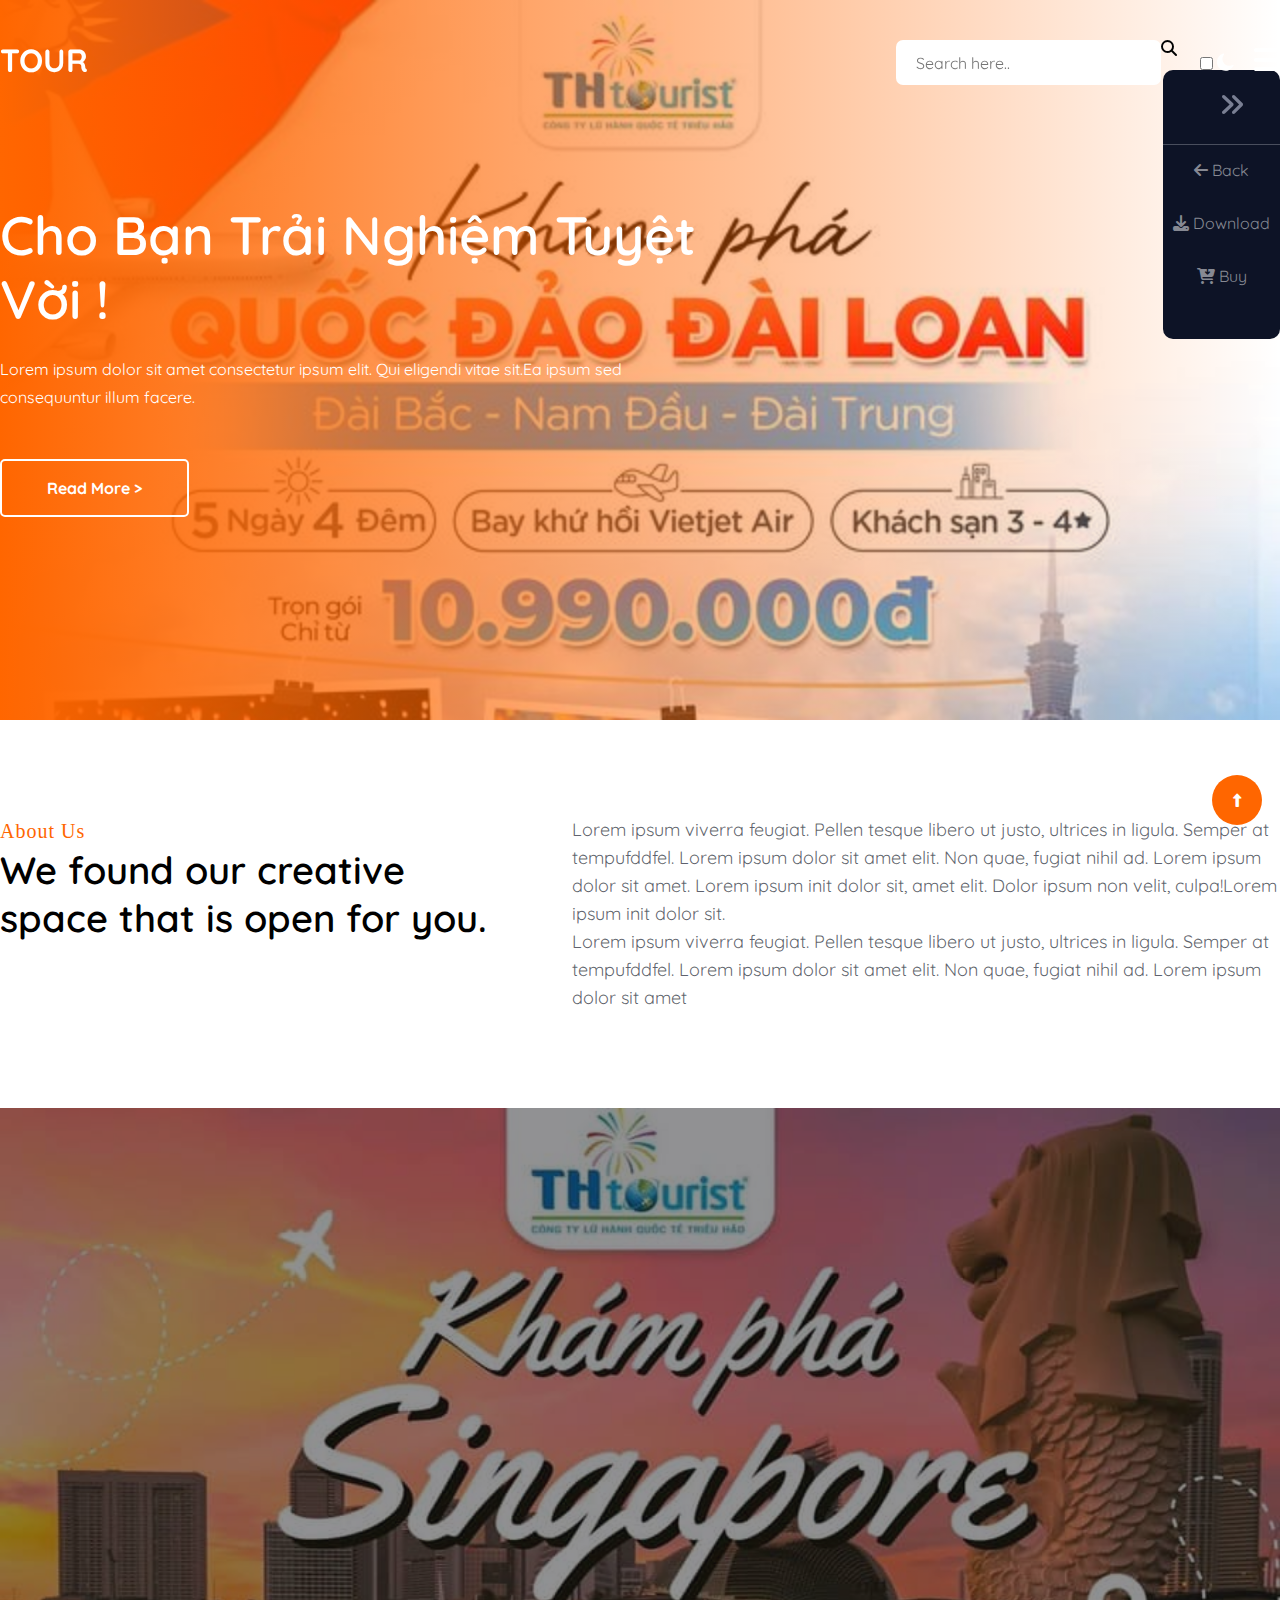
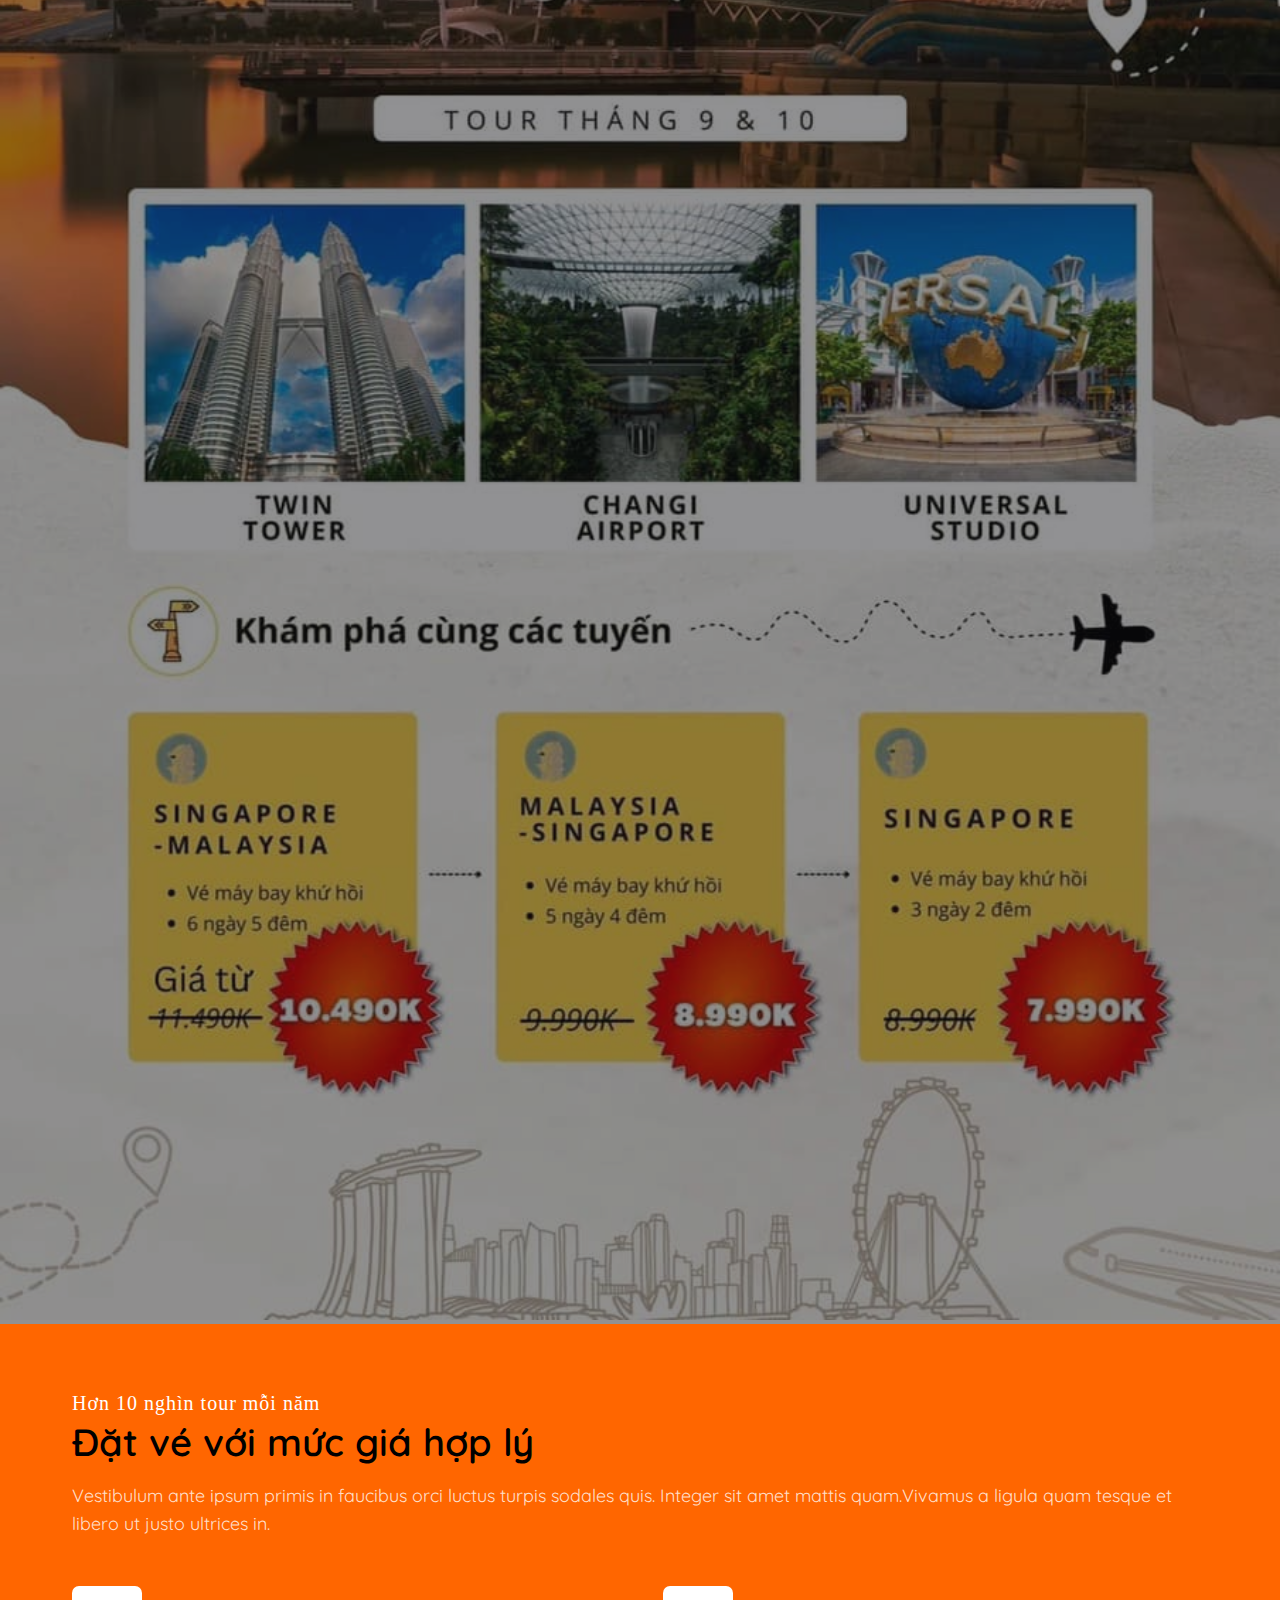
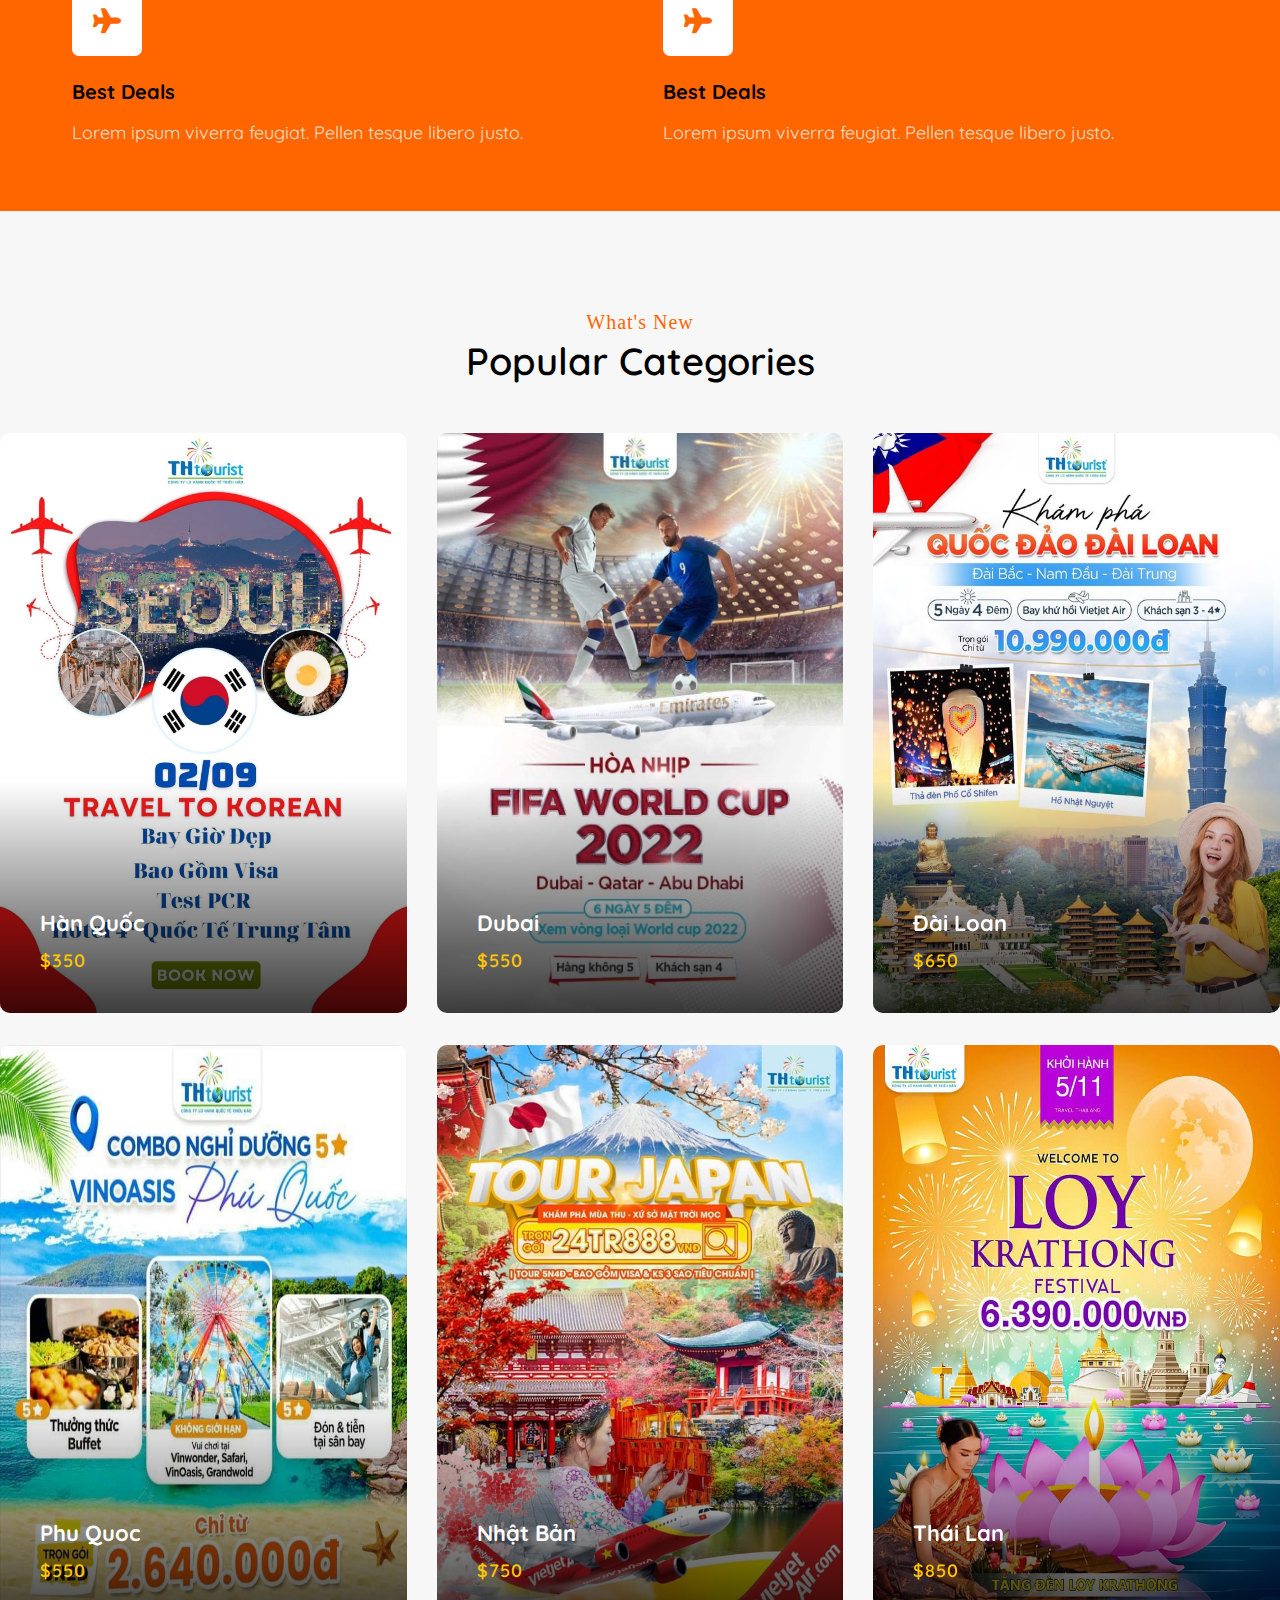
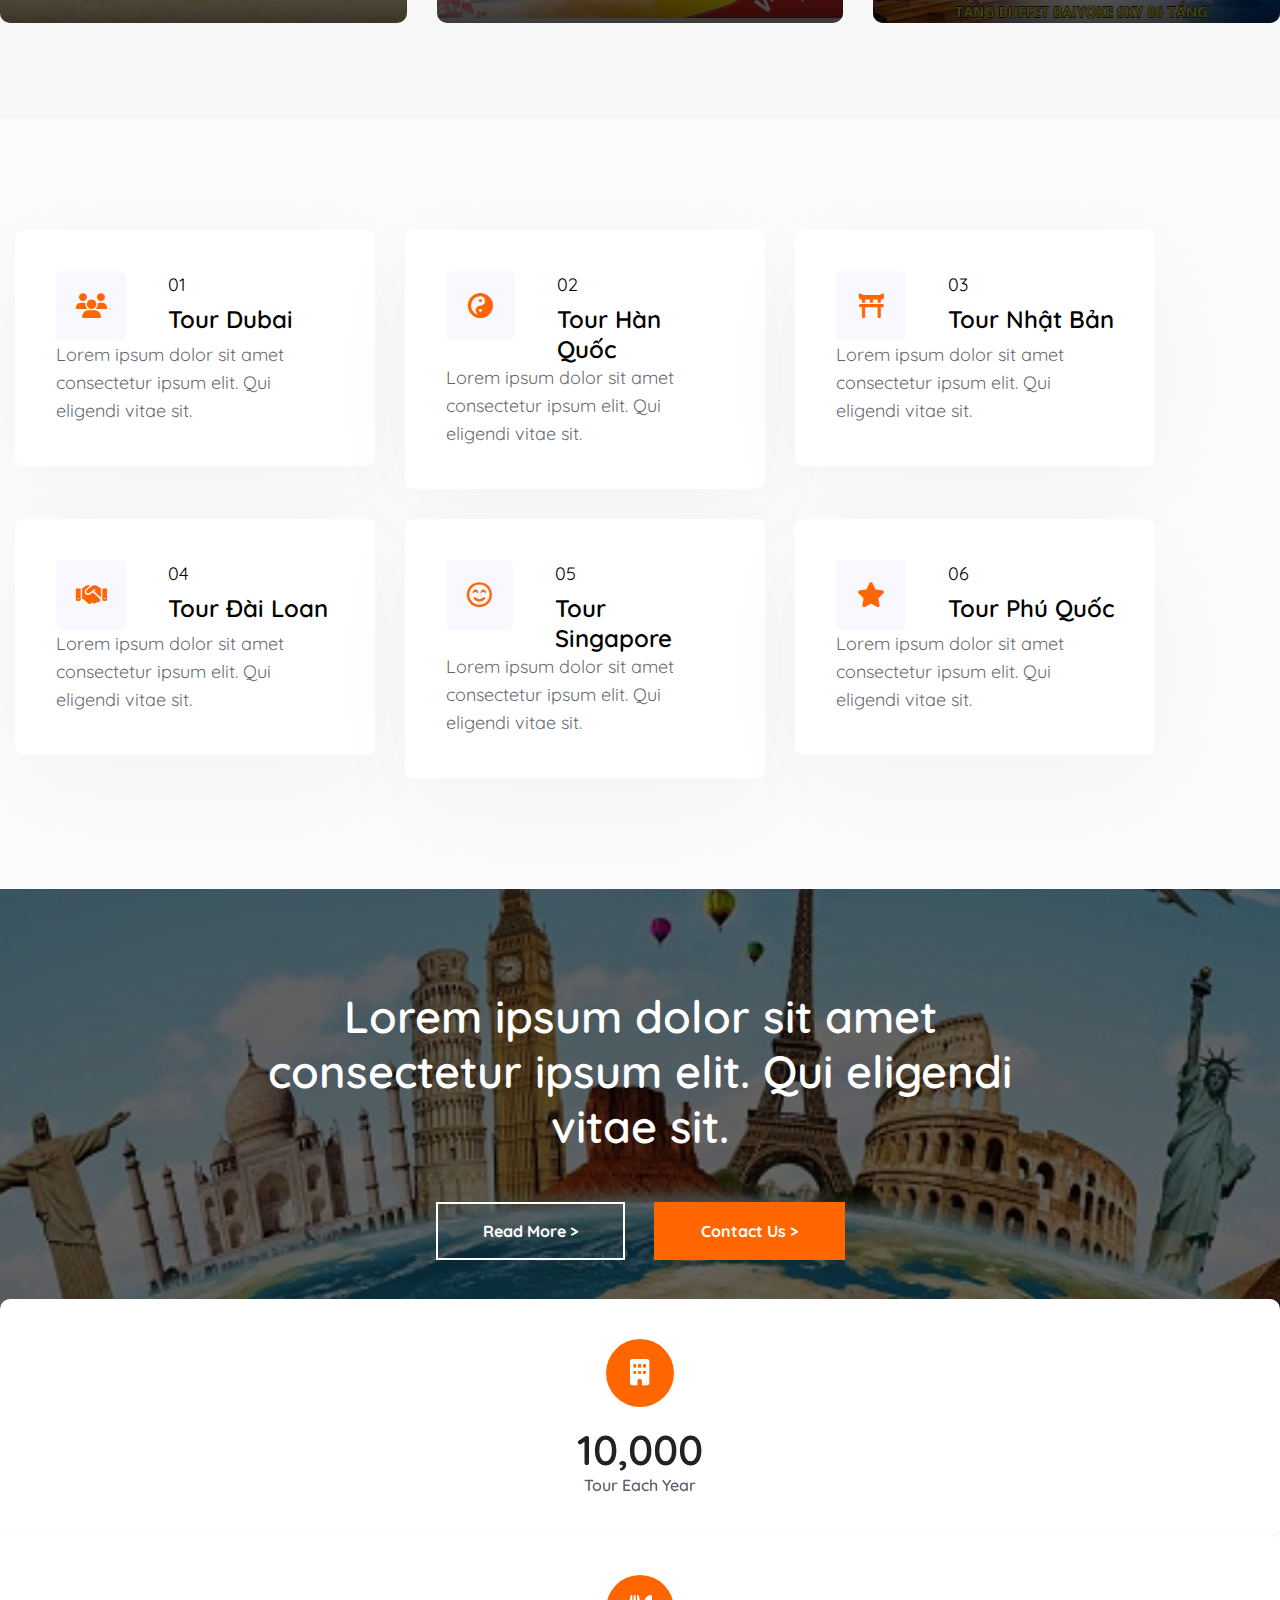
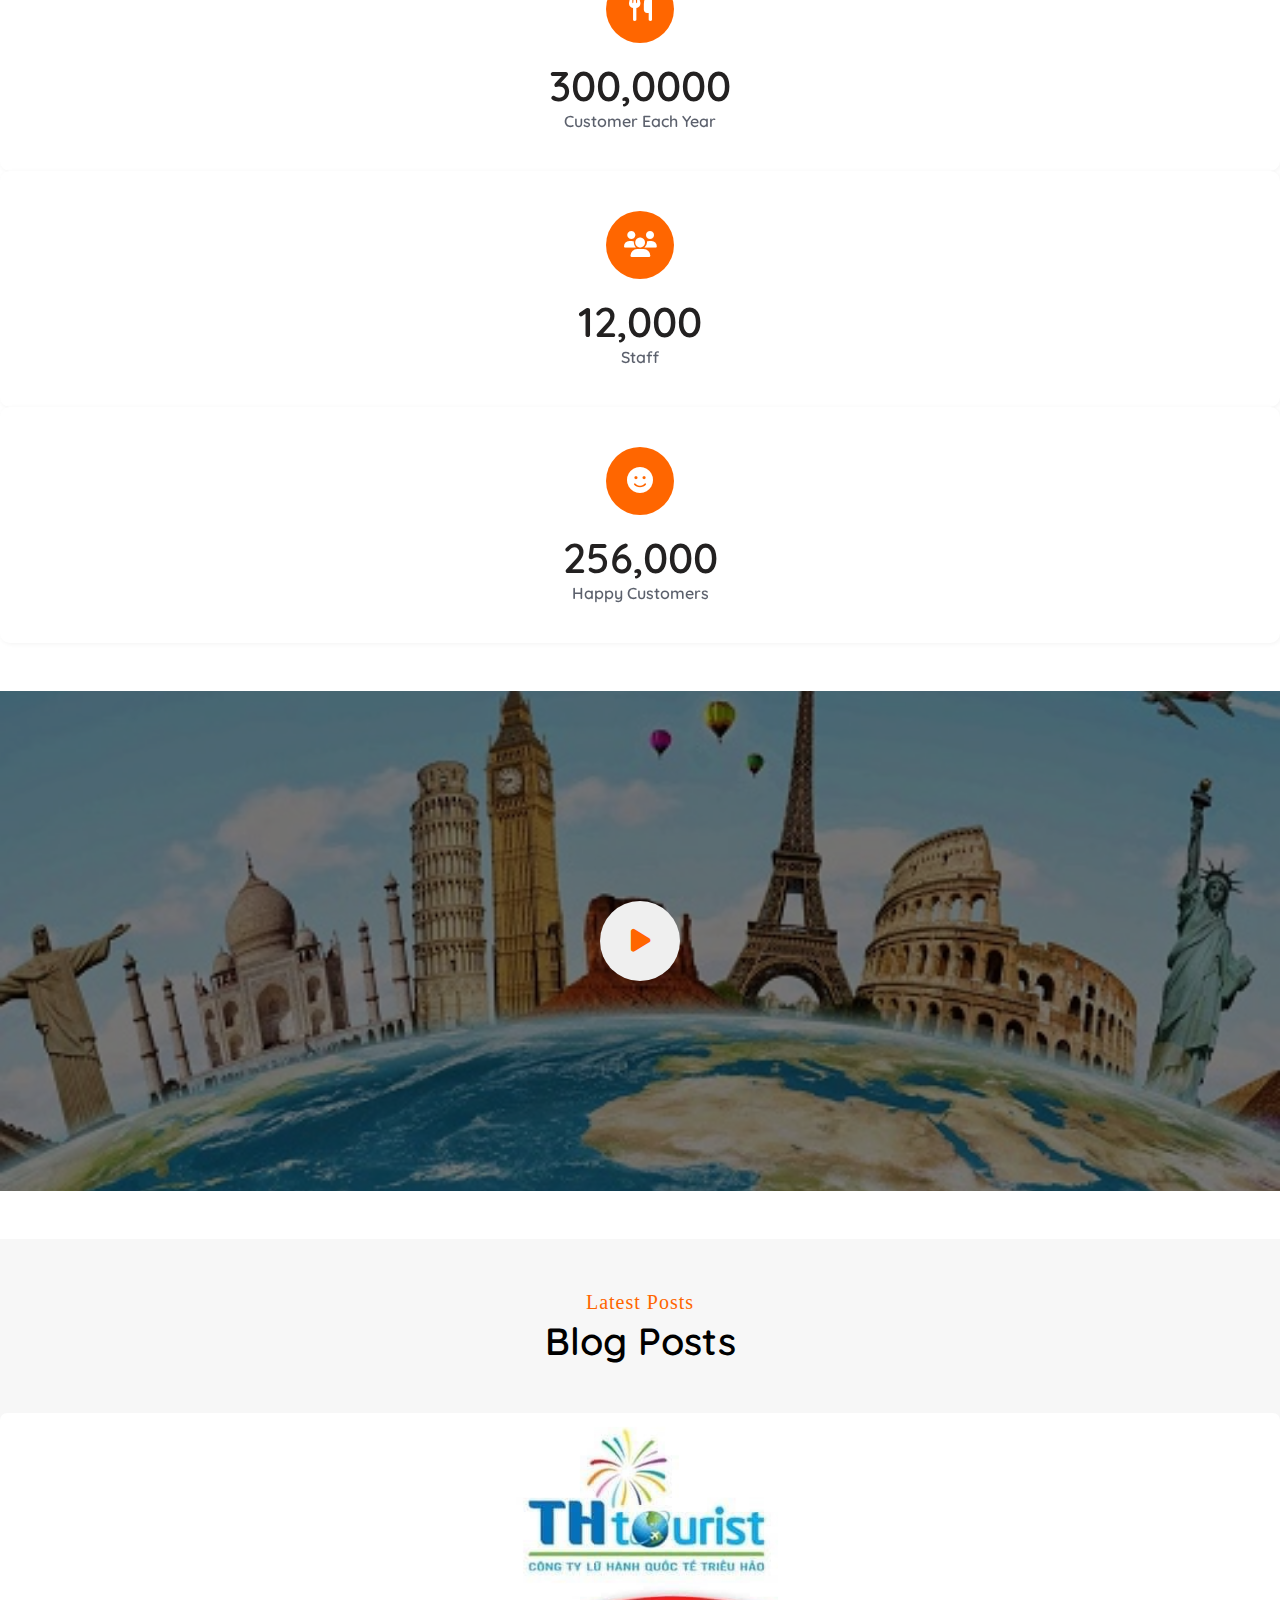
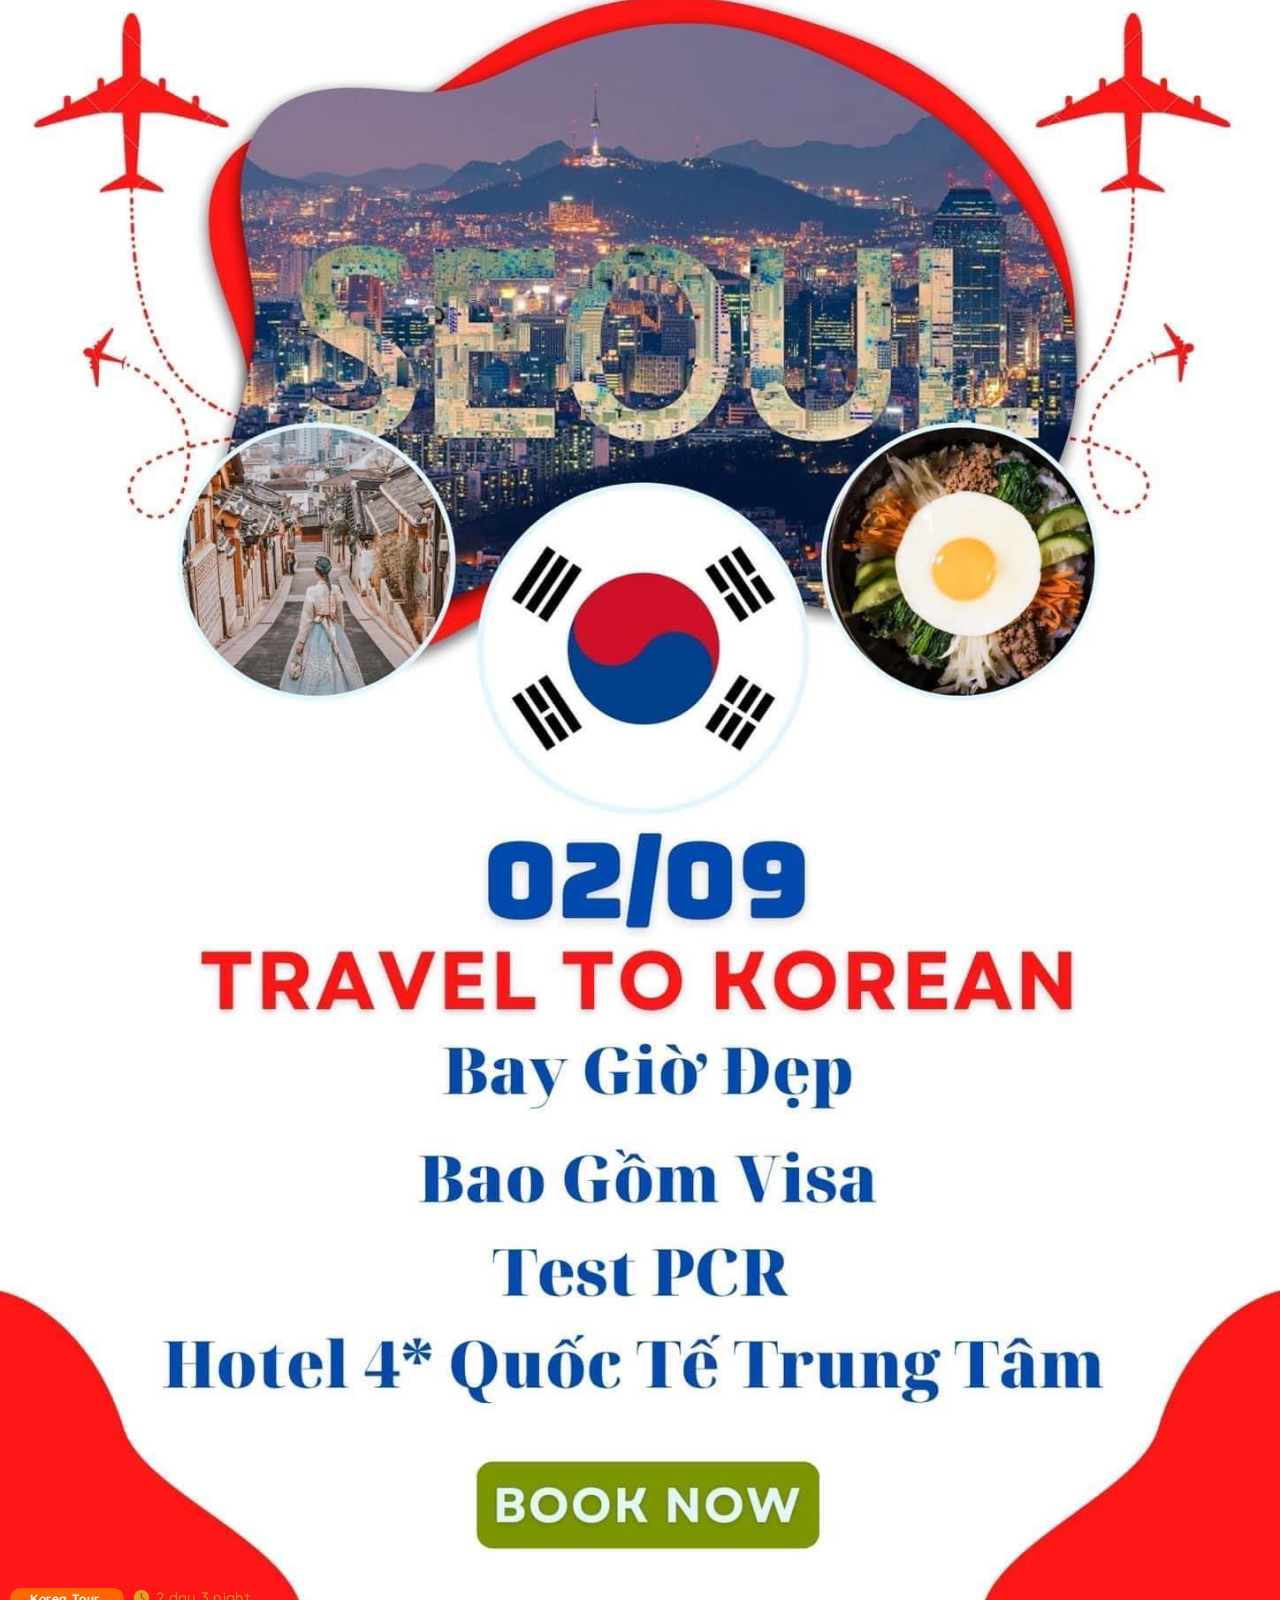
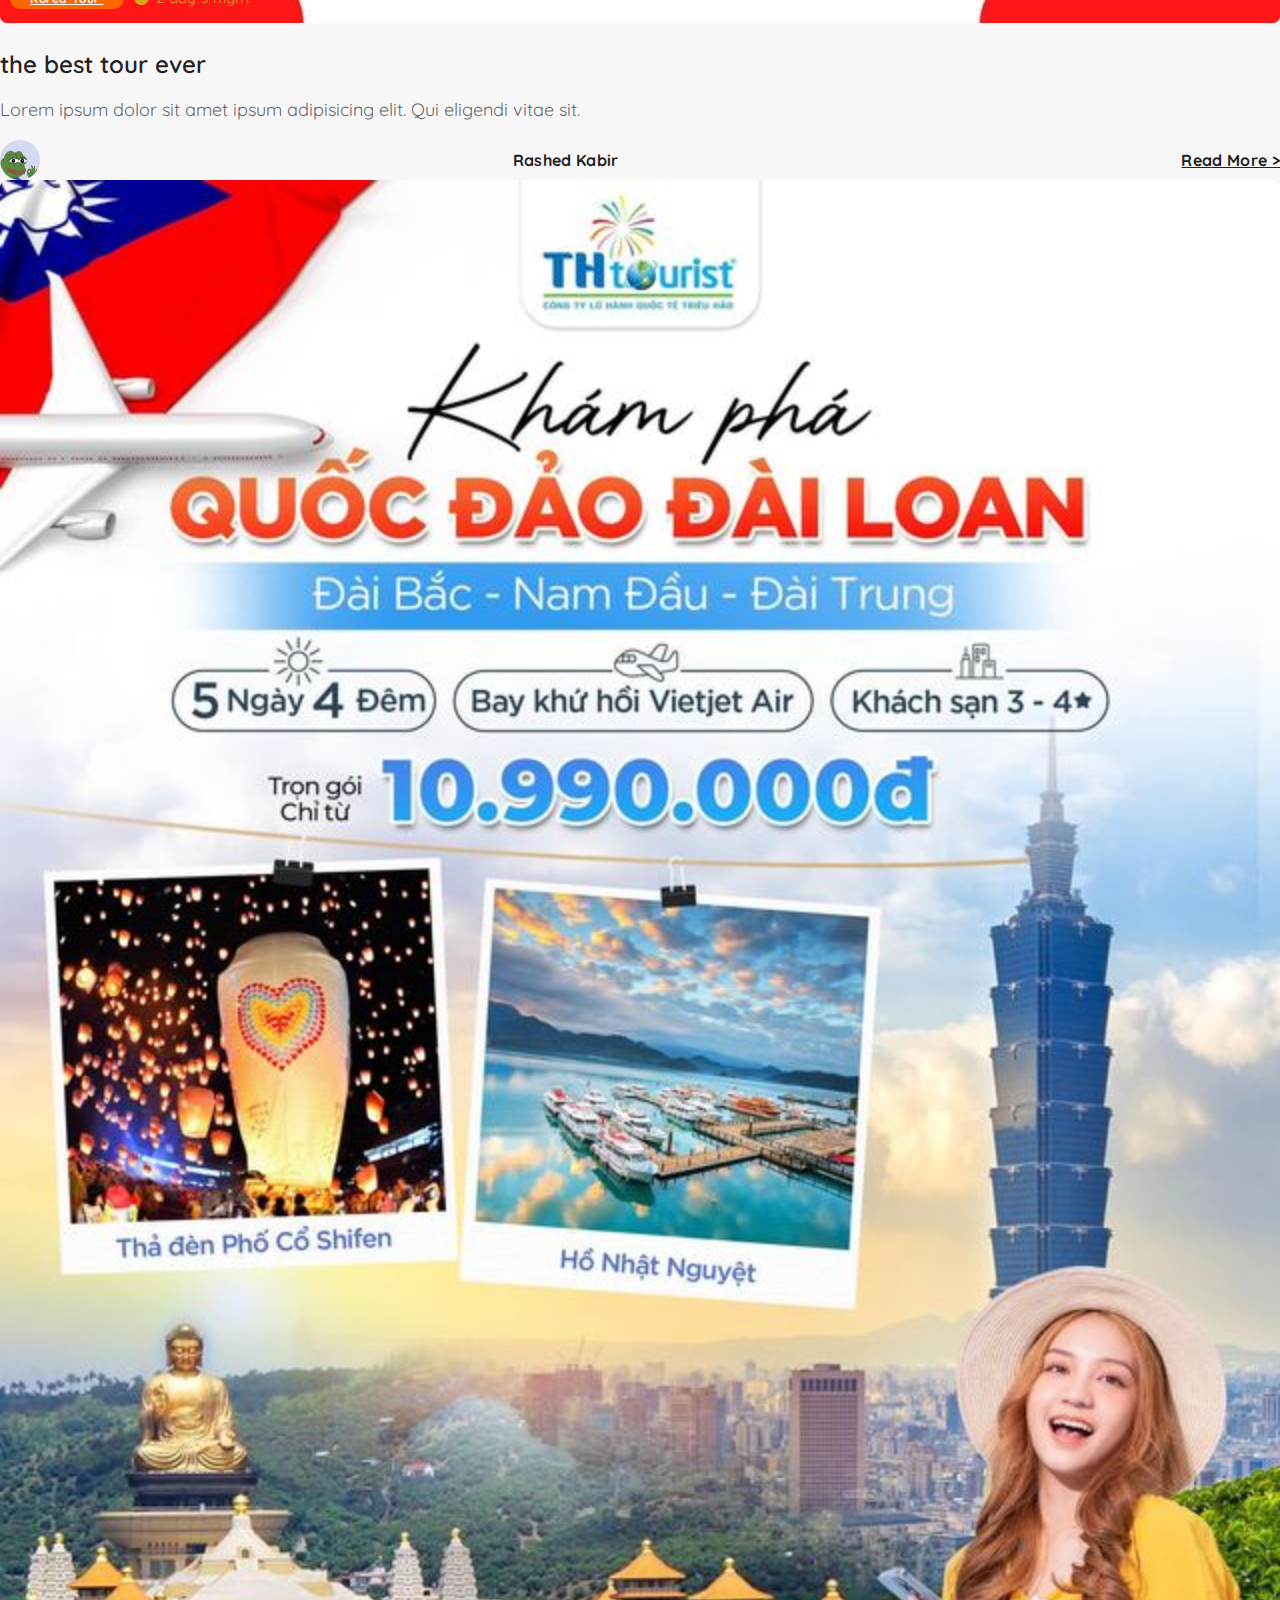
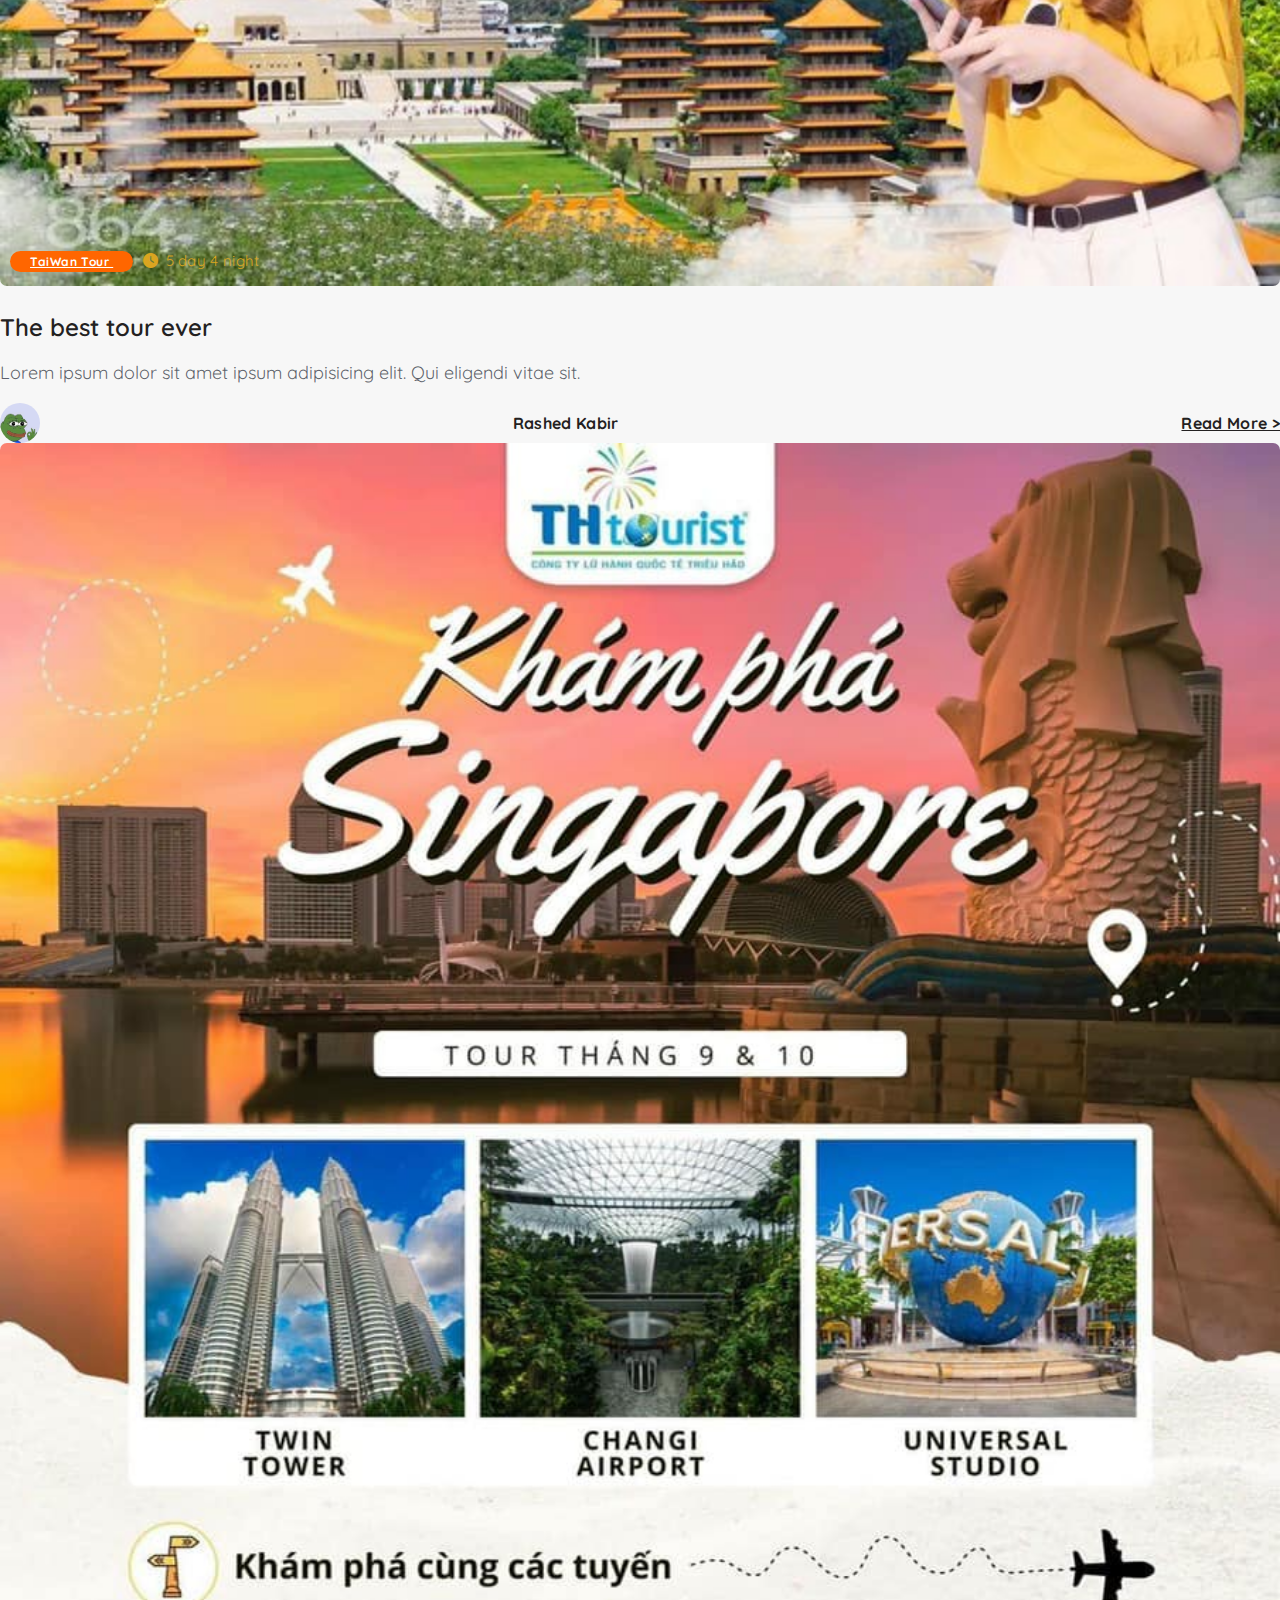
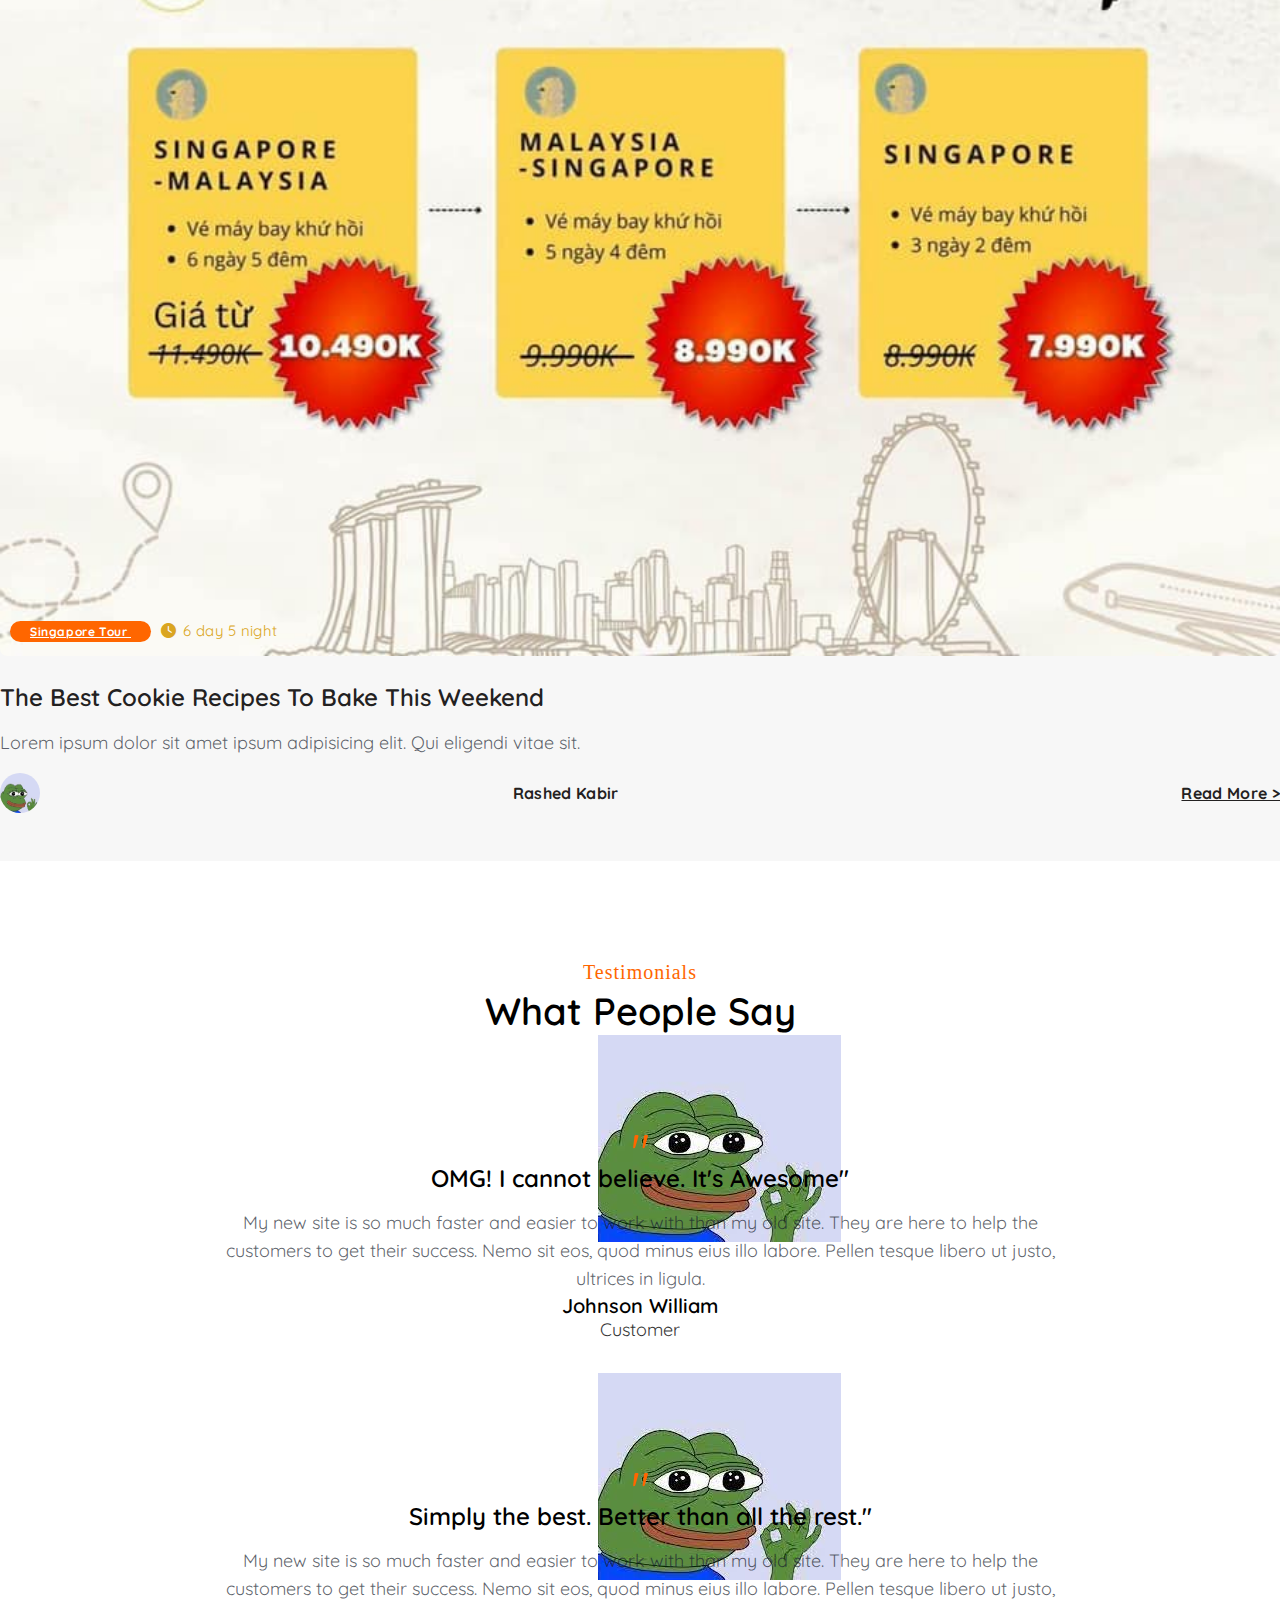
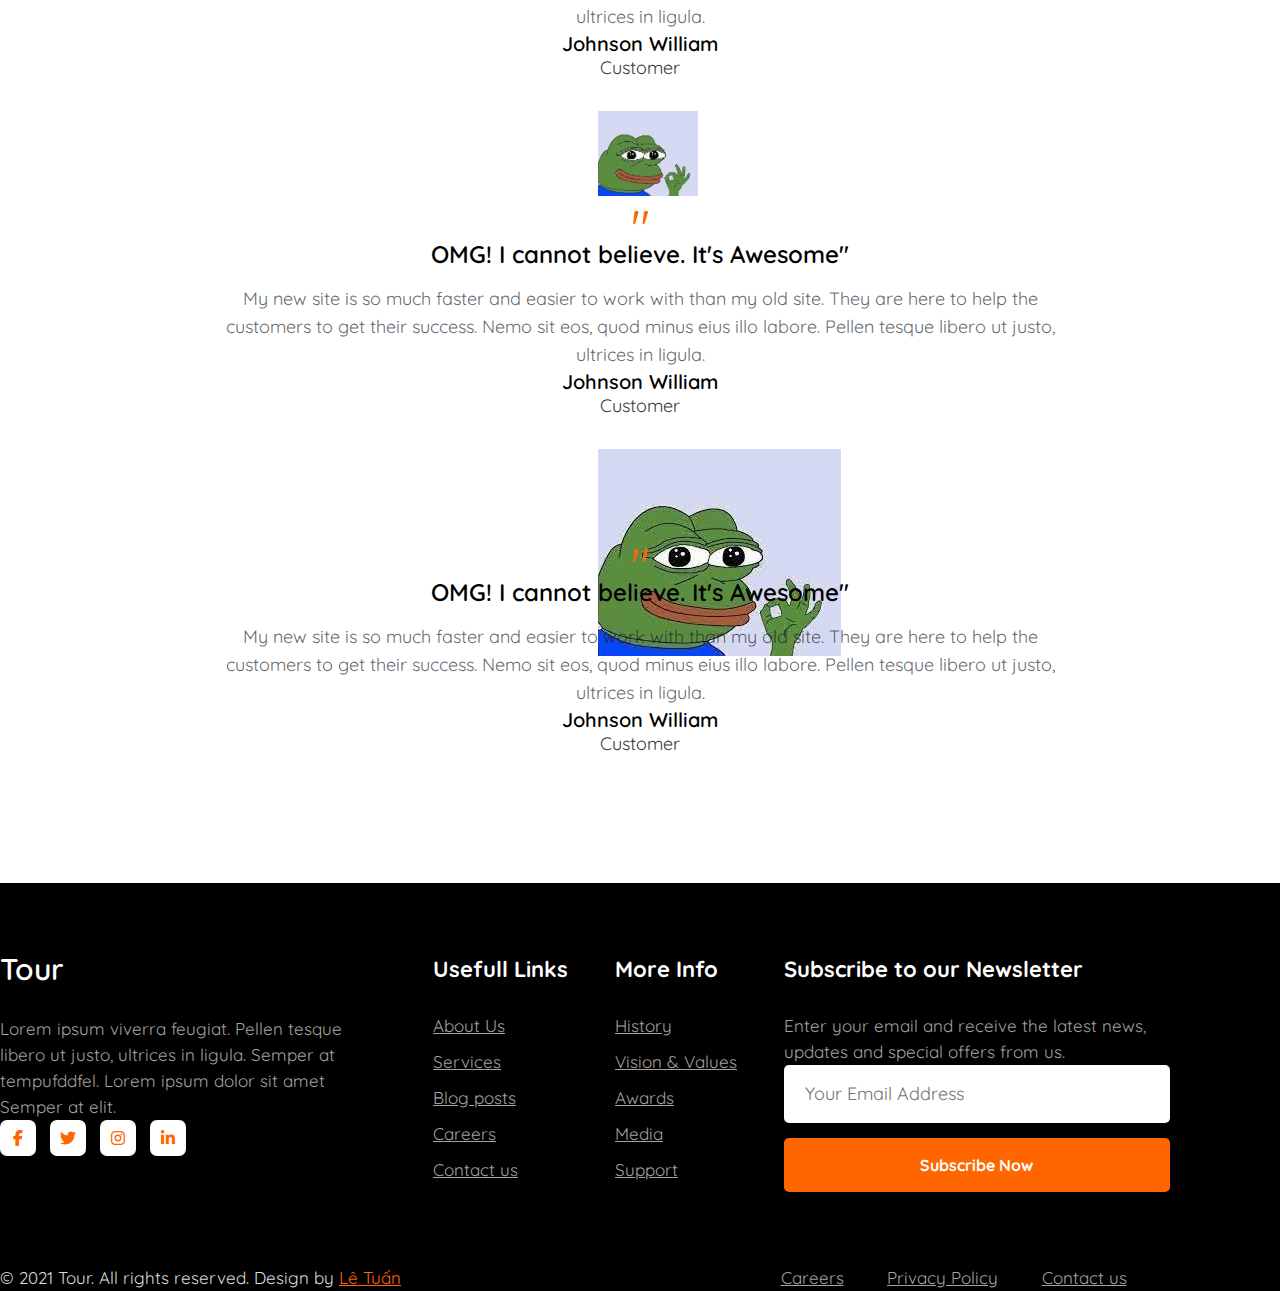
==== commit bb3981ad: "Update index.html" ====
--- a/index.html
+++ b/index.html
@@ -1,3 +1,4 @@
+
 <!DOCTYPE html>
 <html lang="en">
   <head>
@@ -51,14 +52,10 @@
             <a href="#" class="closebtn" onclick="closeNav()"> &times;</a>
             <div class="overlay-content">
               <a href="#">Home</a>
-              <a href="#">About</a>
-              <a href="#">Services</a>
-              <a href="#">Blog</a>
-              <a href="#">404</a>
-              <a href="#">Landing Page</a>
-              <a href="#">Contact</a>
-              <a href="#">Shot Codes</a>
-              <a href="#">Email</a>
+              <a href="lk.html">Services</a>
+              <a href="blog.html">Blog</a>
+              <a href="gallery.html">gallery</a>
+
             </div>
           </div>
         </div>
@@ -130,183 +127,183 @@
           </div>
         </div>
       </div>
-    </section>
-    <section class="category">
-      <div class="container">
-        <div class="category__heading">
-          <h1>What's New</h1>
-          <h1>Popular Categories</h1>
-        </div>
-        <div class="category__list">
-          <div class="category__item">
-            <a href="#">
-              <img height="100%" src="./images/TourHanQuoc.JPG" alt="" />
-            </a>
-            <div class="category__detail">
-              <a href="#">Hàn Quốc </a>
-              <span>$350</span>
-            </div>
-          </div>
-          <div class="category__item">
-            <a href="#">
-              <img height="100%" src="./images/TourDubai.JPG" alt="" />
-            </a>
-            <div class="category__detail">
-              <a href="#">Dubai</a>
-              <span>$550</span>
-            </div>
-          </div>
-          <div class="category__item">
-            <a href="#">
-              <img height="100%" src="./images/TourDaiLoan.jpeg" alt="" />
-            </a>
-            <div class="category__detail">
-              <a href="#">Đài Loan</a>
-              <span>$650</span>
-            </div>
-          </div>
-          <div class="category__item">
-            <a href="#">
-              <img height="100%"src="./images/TourPhuQuoc.jpeg" alt="" />
-            </a>
-            <div class="category__detail">
-              <a href="#">Phu Quoc</a>
-              <span>$550</span>
-            </div>
-          </div>
-          <div class="category__item">
-            <a href="#">
-              <img src="./images/TourNhatBan.jpeg" alt="" />
-            </a>
-            <div class="category__detail">
-              <a href="#">Nhật Bản </a>
-              <span>$750</span>
-            </div>
-          </div>
-          <div class="category__item">
-            <a href="#">
-              <img height="100%" src="./images/TourThaiLan.jpeg" alt="" />
-            </a>
-            <div class="category__detail">
-              <a href="#">Thái Lan</a>
-              <span>$850</span>
-            </div>
-          </div>
-        </div>
-      </div>
-    </section>
-    <section class="menu">
-      <div class="container">
-        <div class="menu__list">
-          <div class="menu__item">
-            <div class="menu__item__content">
-              <div class="menu__item__heading">
-                <i class="fa fa-users"></i>
-                <div class="menu__item__info">
-                  <p>01</p>
-                  <a href="#">Tour Dubai</a>
+      </section>
+      <section class="category">
+        <div class="container">
+          <div class="category__heading">
+            <h1>What's New</h1>
+            <h1>Popular Categories</h1>
+          </div>
+          <div class="category__list">
+            <div class="category__item">
+              <a href="#">
+                <img height="100%" src="./images/TourHanQuoc.JPG" alt="" />
+              </a>
+              <div class="category__detail">
+                <a href="#">Hàn Quốc </a>
+                <span>$350</span>
+              </div>
+            </div>
+            <div class="category__item">
+              <a href="#">
+                <img height="100%" src="./images/TourDubai.JPG" alt="" />
+              </a>
+              <div class="category__detail">
+                <a href="#">Dubai</a>
+                <span>$550</span>
+              </div>
+            </div>
+            <div class="category__item">
+              <a href="#">
+                <img height="100%" src="./images/TourDaiLoan.jpeg" alt="" />
+              </a>
+              <div class="category__detail">
+                <a href="#">Đài Loan</a>
+                <span>$650</span>
+              </div>
+            </div>
+            <div class="category__item">
+              <a href="#">
+                <img height="100%"src="./images/TourPhuQuoc.jpeg" alt="" />
+              </a>
+              <div class="category__detail">
+                <a href="#">Phu Quoc</a>
+                <span>$550</span>
+              </div>
+            </div>
+            <div class="category__item">
+              <a href="#">
+                <img src="./images/TourNhatBan.jpeg" alt="" />
+              </a>
+              <div class="category__detail">
+                <a href="#">Nhật Bản </a>
+                <span>$750</span>
+              </div>
+            </div>
+            <div class="category__item">
+              <a href="#">
+                <img height="100%" src="./images/TourThaiLan.jpeg" alt="" />
+              </a>
+              <div class="category__detail">
+                <a href="#">Thái Lan</a>
+                <span>$850</span>
+              </div>
+            </div>
+          </div>
+        </div>
+      </section>
+      <section class="menu">
+        <div class="container">
+          <div class="menu__list">
+            <div class="menu__item">
+              <div class="menu__item__content">
+                <div class="menu__item__heading">
+                  <i class="fa fa-users"></i>
+                  <div class="menu__item__info">
+                    <p>01</p>
+                    <a href="#">Tour Dubai</a>
+                  </div>
                 </div>
-              </div>
-              <p>
-                Lorem ipsum dolor sit amet consectetur ipsum elit. Qui eligendi
-                vitae sit.
-              </p>
-            </div>
-          </div>
-          <div class="menu__item">
-            <div class="menu__item__content">
-              <div class="menu__item__heading">
-                <i class="fa-solid fa-yin-yang"></i>
-                <div class="menu__item__info">
-                  <p>02</p>
-                  <a href="#">Tour Hàn Quốc </a>
+                <p>
+                  Lorem ipsum dolor sit amet consectetur ipsum elit. Qui eligendi
+                  vitae sit.
+                </p>
+              </div>
+            </div>
+            <div class="menu__item">
+              <div class="menu__item__content">
+                <div class="menu__item__heading">
+                  <i class="fa-solid fa-yin-yang"></i>
+                  <div class="menu__item__info">
+                    <p>02</p>
+                    <a href="#">Tour Hàn Quốc </a>
+                  </div>
                 </div>
-              </div>
-              <p>
-                Lorem ipsum dolor sit amet consectetur ipsum elit. Qui eligendi
-                vitae sit.
-              </p>
-            </div>
-          </div>
-          <div class="menu__item">
-            <div class="menu__item__content">
-              <div class="menu__item__heading">
-                <i class="fa-solid fa-torii-gate"></i>
-                <div class="menu__item__info">
-                  <p>03</p>
-                  <a href="#">Tour Nhật Bản</a>
+                <p>
+                  Lorem ipsum dolor sit amet consectetur ipsum elit. Qui eligendi
+                  vitae sit.
+                </p>
+              </div>
+            </div>
+            <div class="menu__item">
+              <div class="menu__item__content">
+                <div class="menu__item__heading">
+                  <i class="fa-solid fa-torii-gate"></i>
+                  <div class="menu__item__info">
+                    <p>03</p>
+                    <a href="#">Tour Nhật Bản</a>
+                  </div>
                 </div>
-              </div>
-              <p>
-                Lorem ipsum dolor sit amet consectetur ipsum elit. Qui eligendi
-                vitae sit.
-              </p>
-            </div>
-          </div>
-          <div class="menu__item">
-            <div class="menu__item__content">
-              <div class="menu__item__heading">
-                <i class="fa-solid fa-handshake"></i>
-                <div class="menu__item__info">
-                  <p>04</p>
-                  <a href="#">Tour Đài Loan</a>
+                <p>
+                  Lorem ipsum dolor sit amet consectetur ipsum elit. Qui eligendi
+                  vitae sit.
+                </p>
+              </div>
+            </div>
+            <div class="menu__item">
+              <div class="menu__item__content">
+                <div class="menu__item__heading">
+                  <i class="fa-solid fa-handshake"></i>
+                  <div class="menu__item__info">
+                    <p>04</p>
+                    <a href="#">Tour Đài Loan</a>
+                  </div>
                 </div>
-              </div>
-              <p>
-                Lorem ipsum dolor sit amet consectetur ipsum elit. Qui eligendi
-                vitae sit.
-              </p>
-            </div>
-          </div>
-          <div class="menu__item">
-            <div class="menu__item__content">
-              <div class="menu__item__heading">
-                <i class="fa-regular fa-face-smile-beam"></i>
-                <div class="menu__item__info">
-                  <p>05</p>
-                  <a href="#">Tour Singapore</a>
+                <p>
+                  Lorem ipsum dolor sit amet consectetur ipsum elit. Qui eligendi
+                  vitae sit.
+                </p>
+              </div>
+            </div>
+            <div class="menu__item">
+              <div class="menu__item__content">
+                <div class="menu__item__heading">
+                  <i class="fa-regular fa-face-smile-beam"></i>
+                  <div class="menu__item__info">
+                    <p>05</p>
+                    <a href="#">Tour Singapore</a>
+                  </div>
                 </div>
-              </div>
-              <p>
-                Lorem ipsum dolor sit amet consectetur ipsum elit. Qui eligendi
-                vitae sit.
-              </p>
-            </div>
-          </div>
-          <div class="menu__item">
-            <div class="menu__item__content">
-              <div class="menu__item__heading">
-                <i class="fa-solid fa-star"></i>
-                <div class="menu__item__info">
-                  <p>06</p>
-                  <a href="#">Tour Phú Quốc</a>
+                <p>
+                  Lorem ipsum dolor sit amet consectetur ipsum elit. Qui eligendi
+                  vitae sit.
+                </p>
+              </div>
+            </div>
+            <div class="menu__item">
+              <div class="menu__item__content">
+                <div class="menu__item__heading">
+                  <i class="fa-solid fa-star"></i>
+                  <div class="menu__item__info">
+                    <p>06</p>
+                    <a href="#">Tour Phú Quốc</a>
+                  </div>
                 </div>
-              </div>
-              <p>
-                Lorem ipsum dolor sit amet consectetur ipsum elit. Qui eligendi
-                vitae sit.
-              </p>
-            </div>
-          </div>
-        </div>
-      </div>
-    </section>
-    <section class="contact">
-      <div class="container">
-        <div class="contact__content">
-          <h1>Lorem ipsum dolor sit amet consectetur ipsum elit. Qui eligendi
-            vitae sit.</h1>
-          <div class="contact__btn">
-            <button type="button" class="btn btn-primary btn-lg">
-              Read More >
-            </button>
-            <button type="button" class="btn btn-primary btn-lg">
-              Contact Us >
-            </button>
-          </div>
-        </div>
-      </div>
-    </section>
+                <p>
+                  Lorem ipsum dolor sit amet consectetur ipsum elit. Qui eligendi
+                  vitae sit.
+                </p>
+              </div>
+            </div>
+          </div>
+        </div>
+      </section>
+      <section class="contact">
+        <div class="container">
+          <div class="contact__content">
+            <h1>Lorem ipsum dolor sit amet consectetur ipsum elit. Qui eligendi
+              vitae sit.</h1>
+            <div class="contact__btn">
+              <button type="button" class="btn btn-primary btn-lg">
+                Read More >
+              </button>
+              <button type="button" class="btn btn-primary btn-lg">
+                Contact Us >
+              </button>
+            </div>
+          </div>
+        </div>
+      </section>
     <section class="statistic">
       <div class="container">
         <div class="row">
@@ -478,7 +475,7 @@
 
           <div class="item">
             <a href="#">
-              <img src="./images/Reporteravatar.jpeg" />
+              <img style="border: radius 50px;; width: 100px;" src="./images/Reporteravatar.jpeg" />
             </a>
             <p>"</p>
             <h1>OMG! I cannot believe. It's Awesome"</h1>
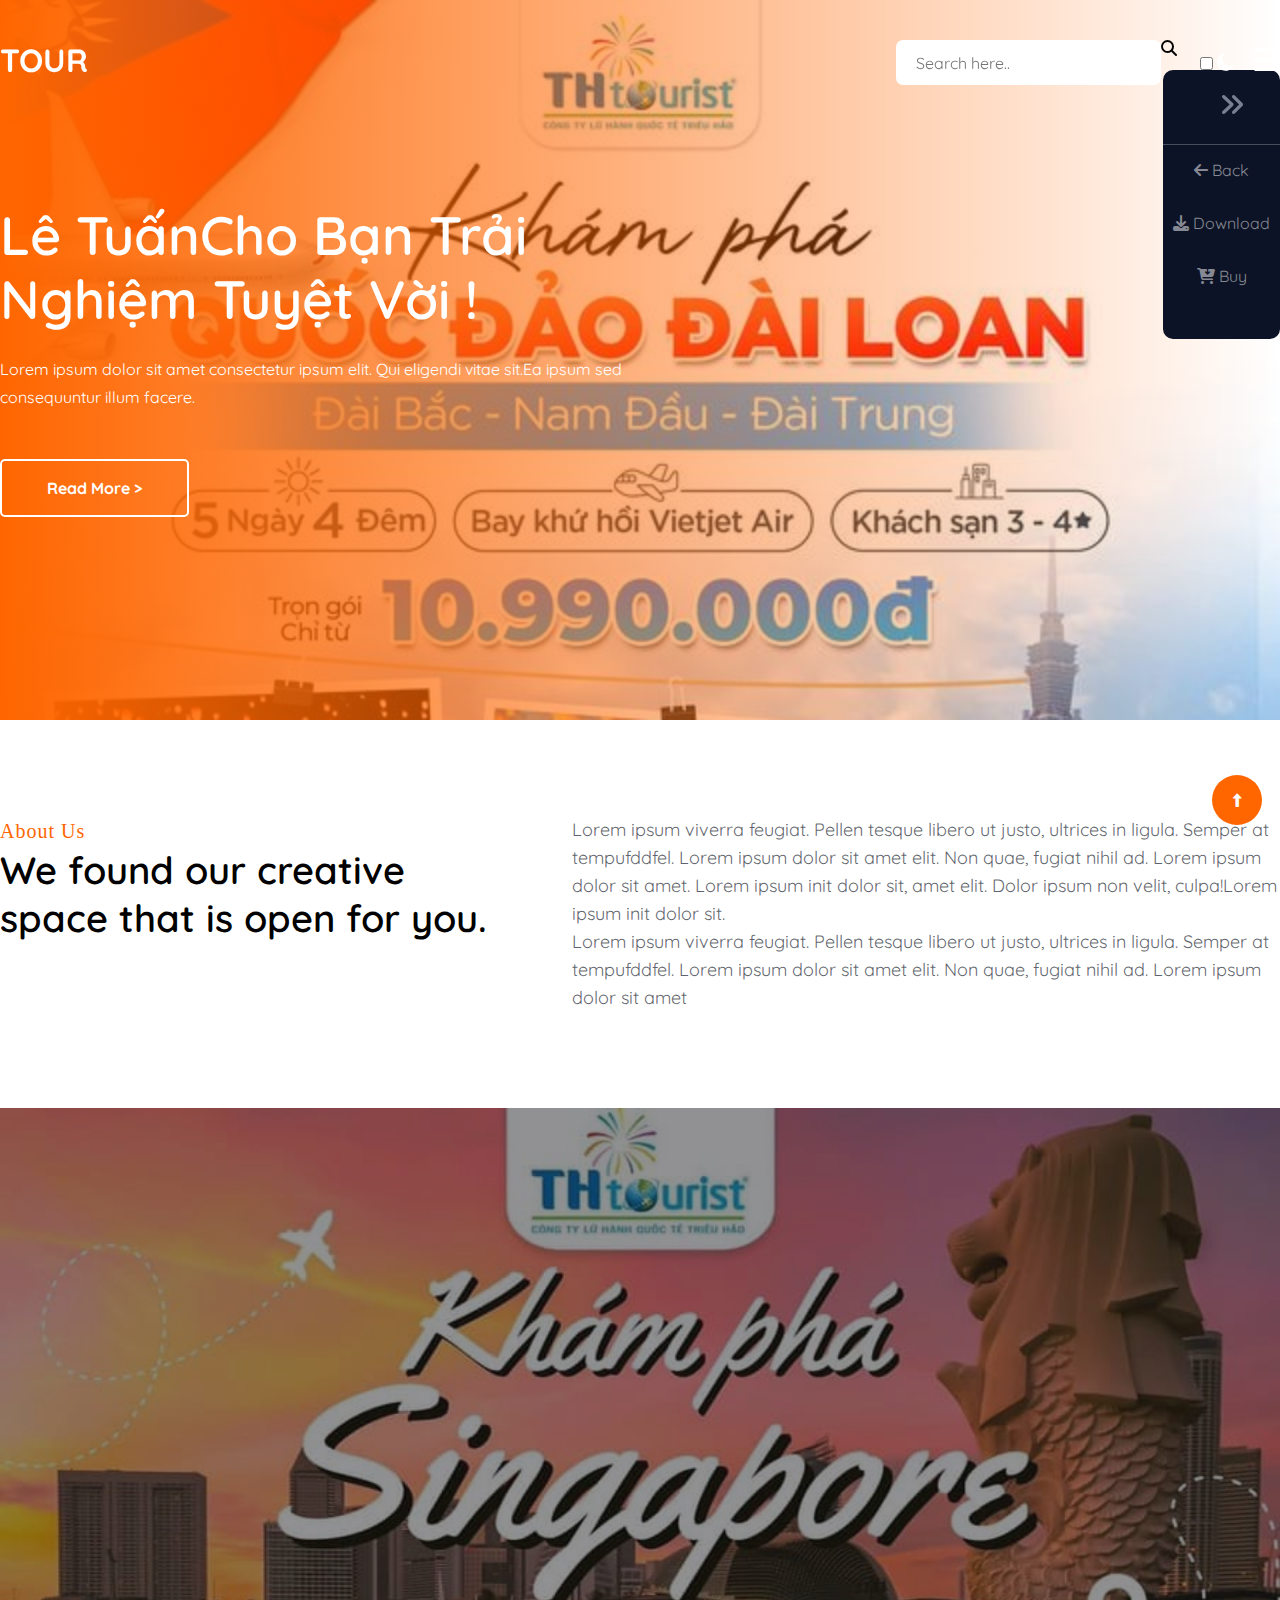
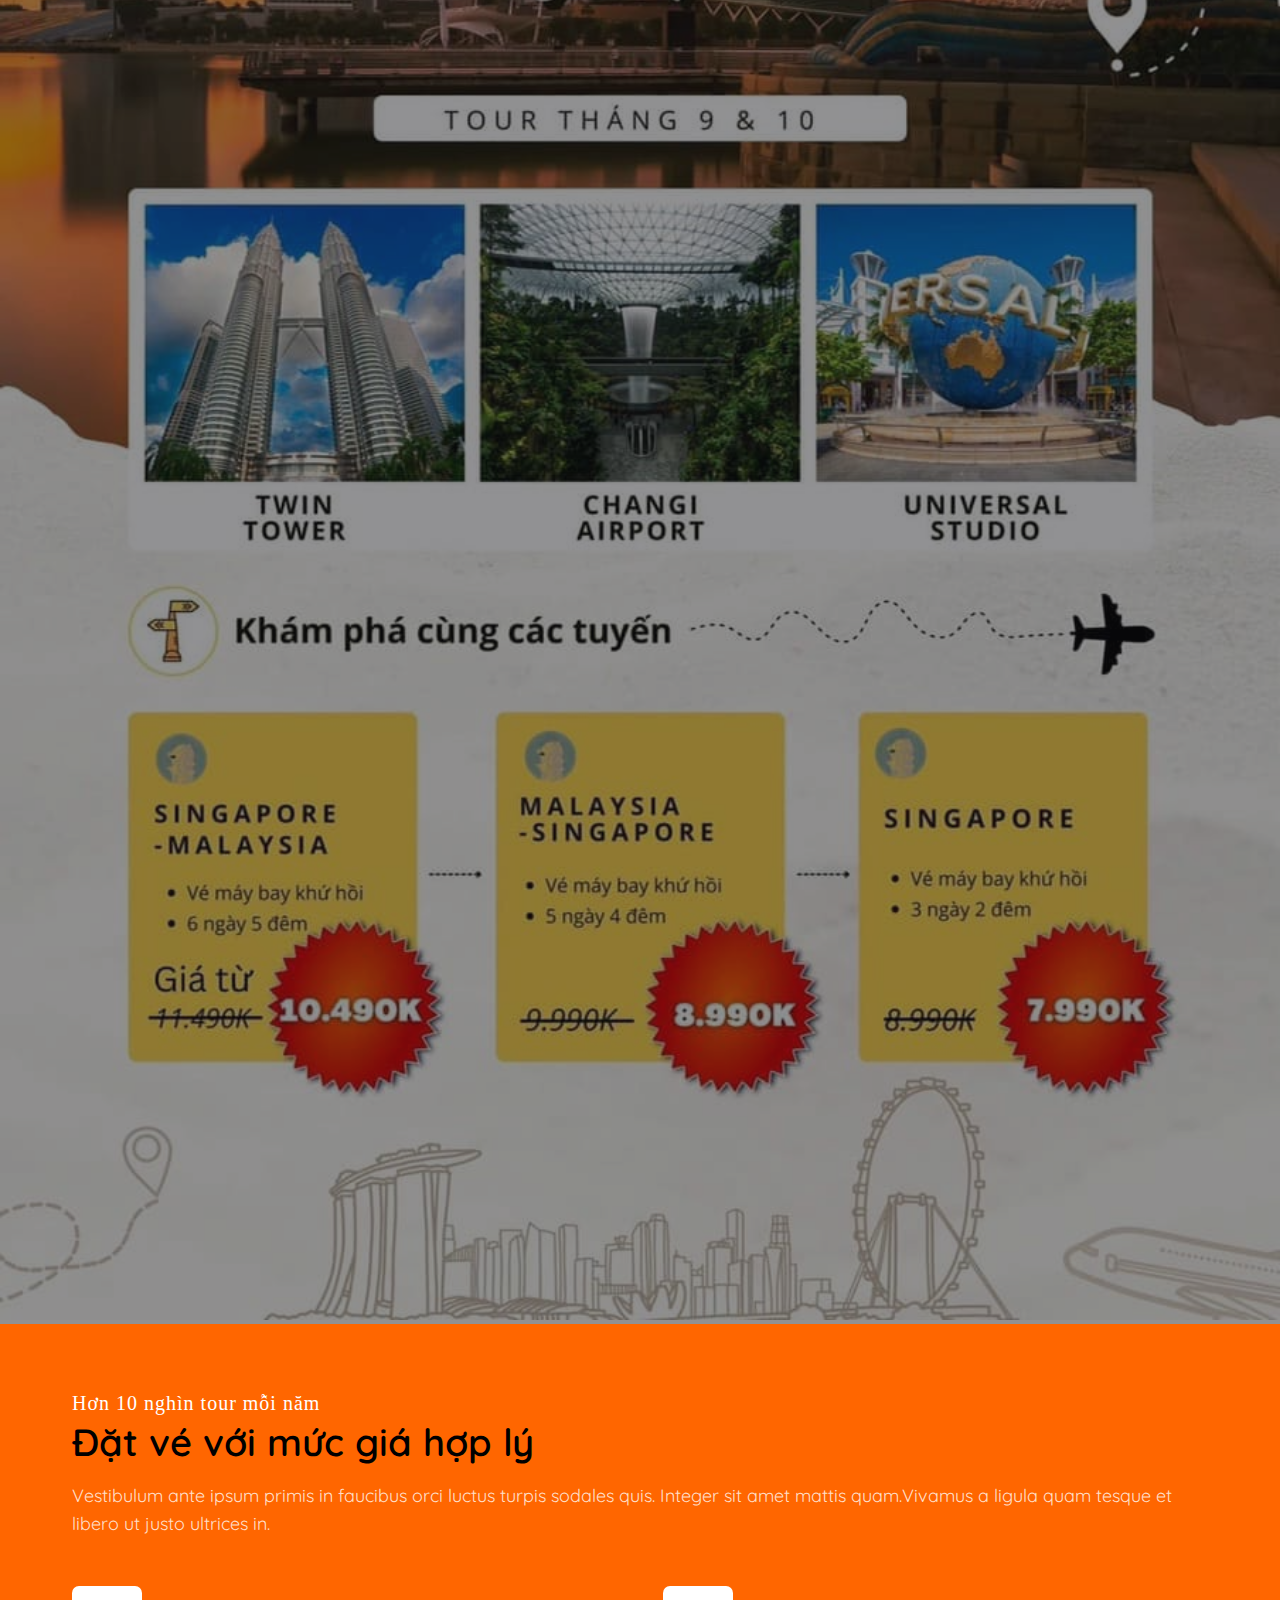
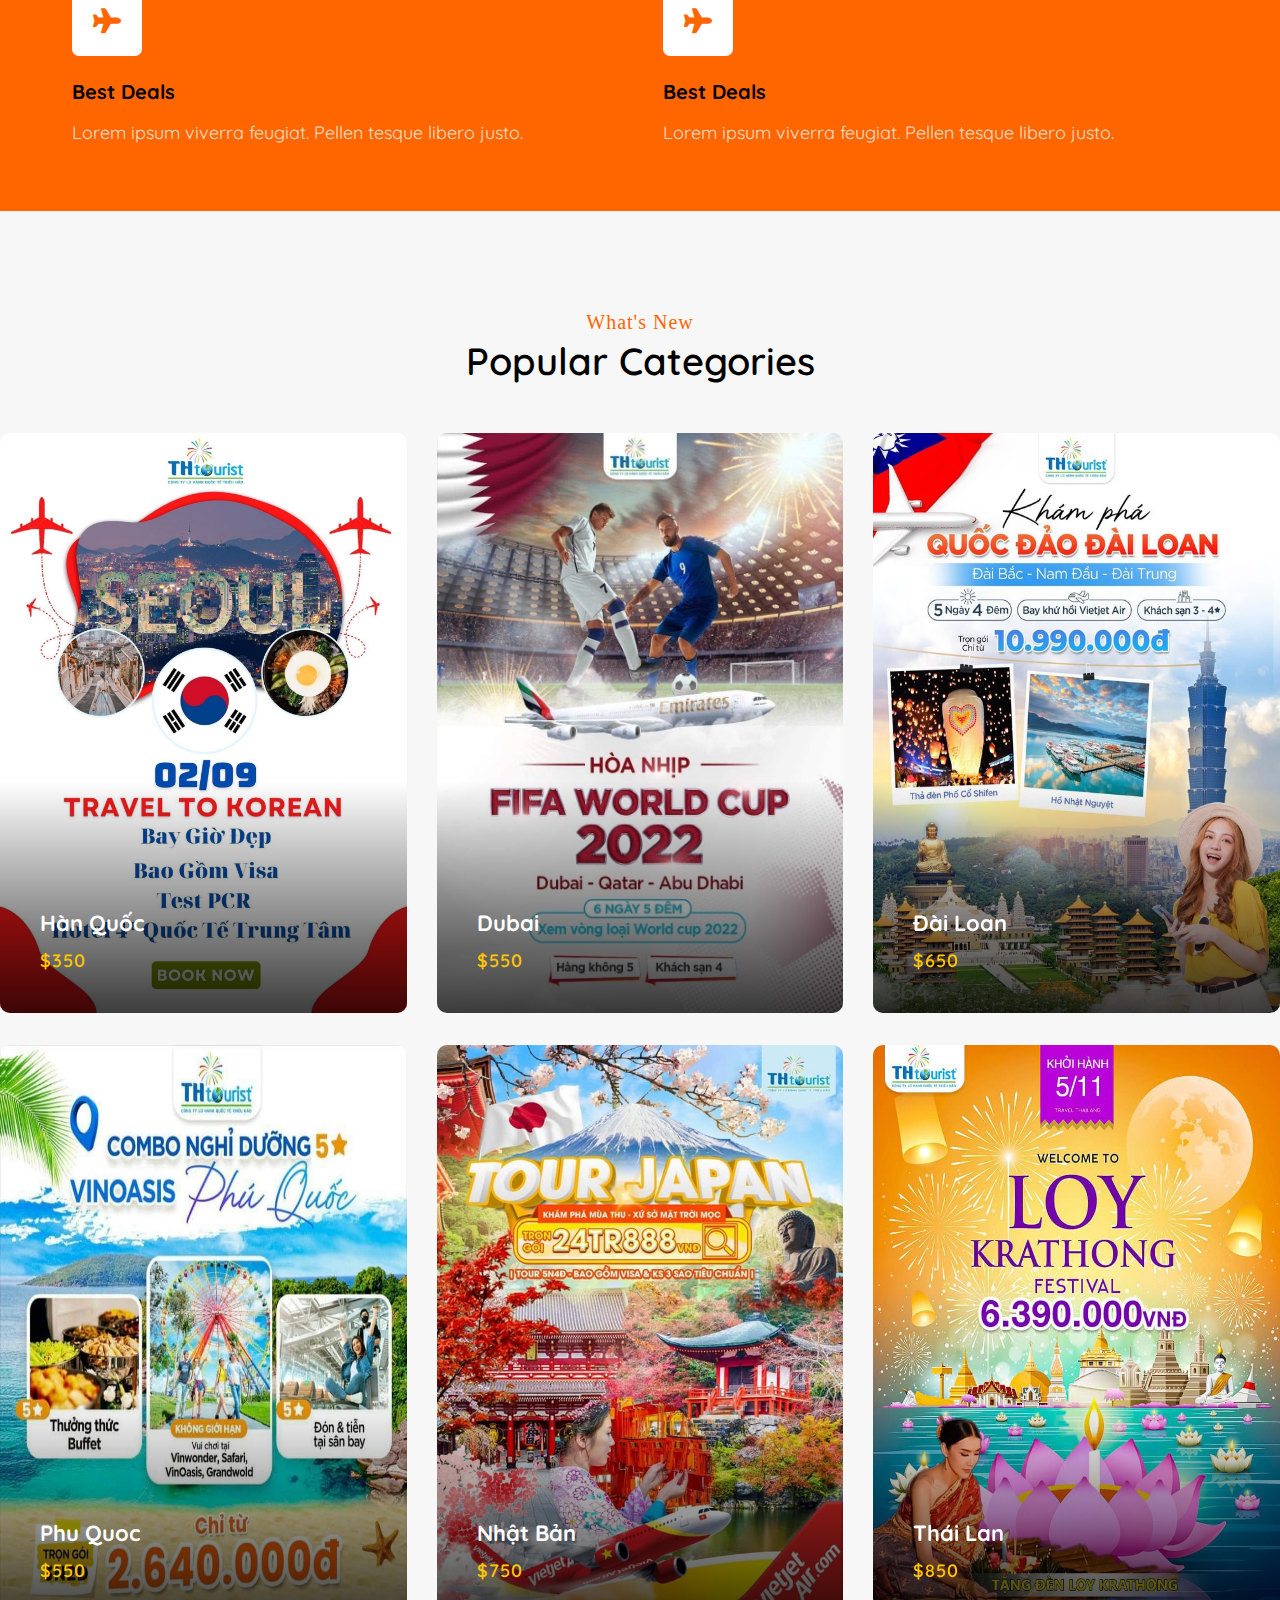
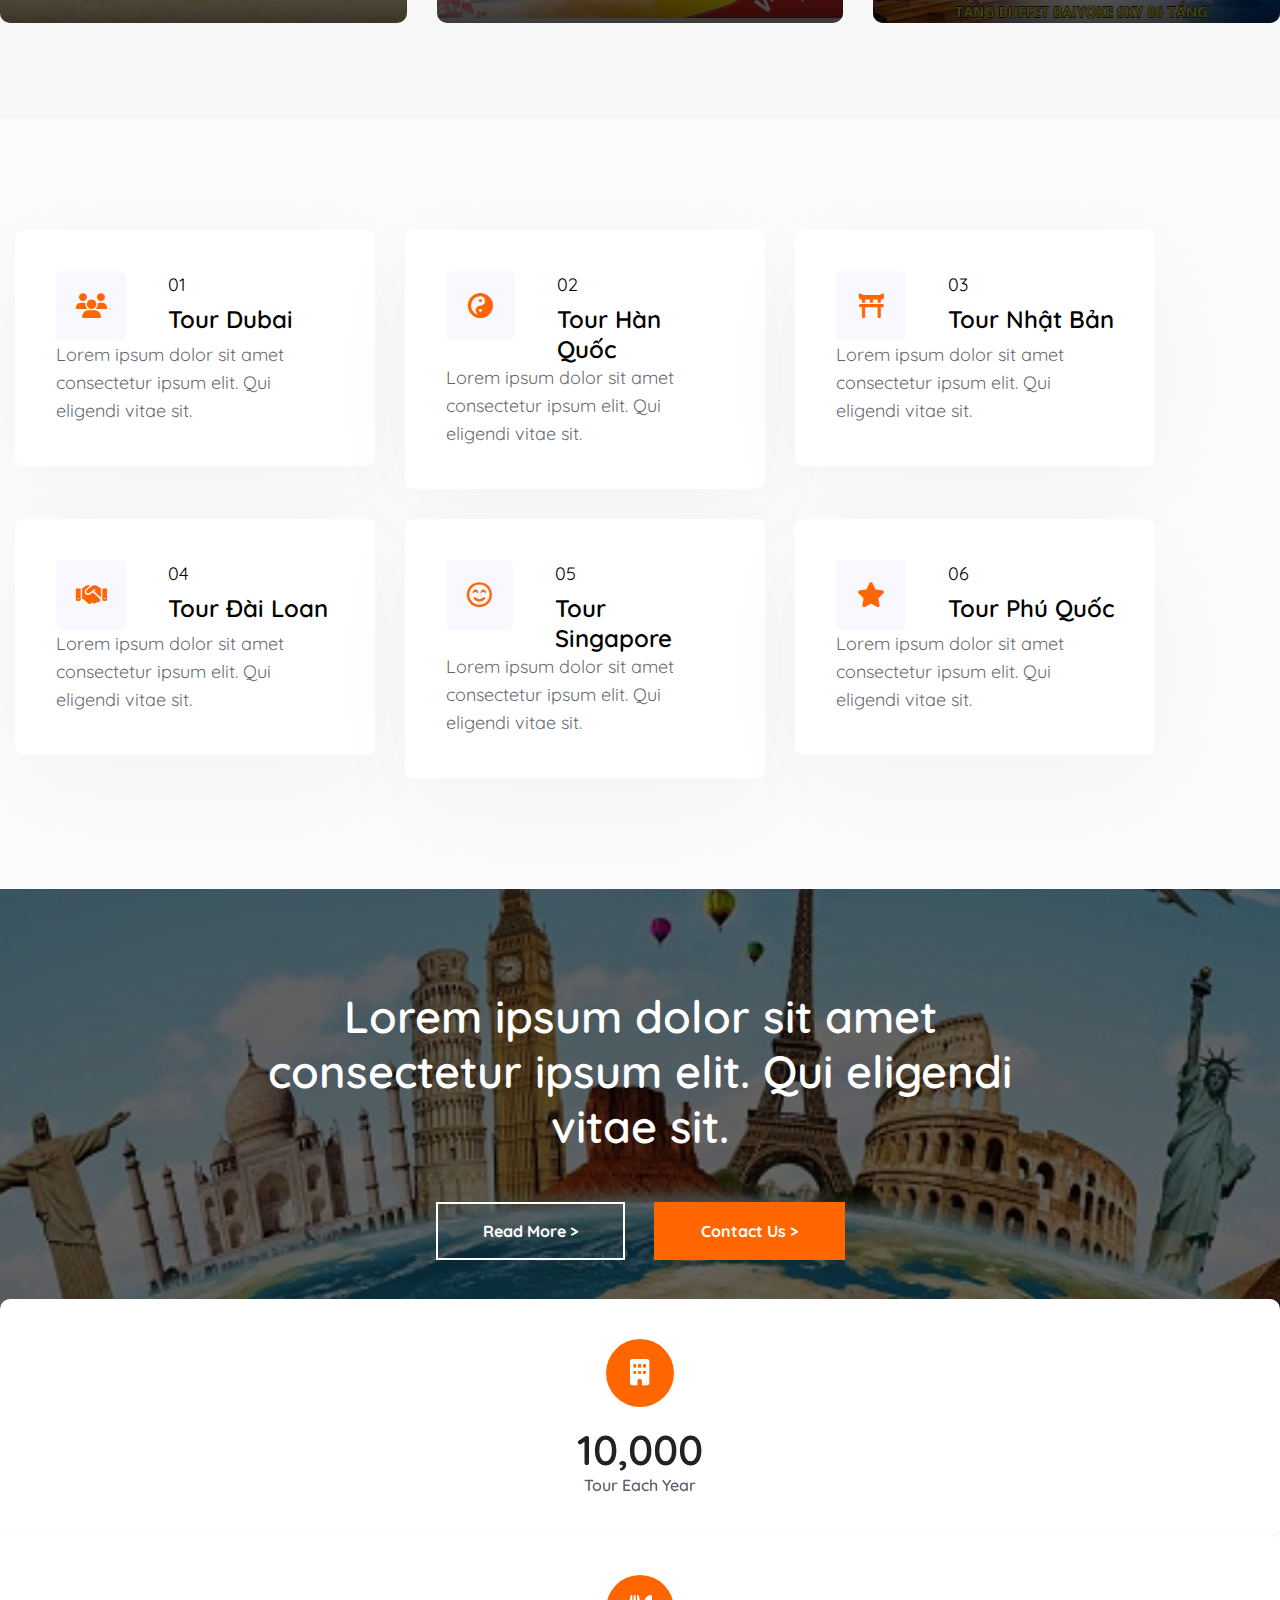
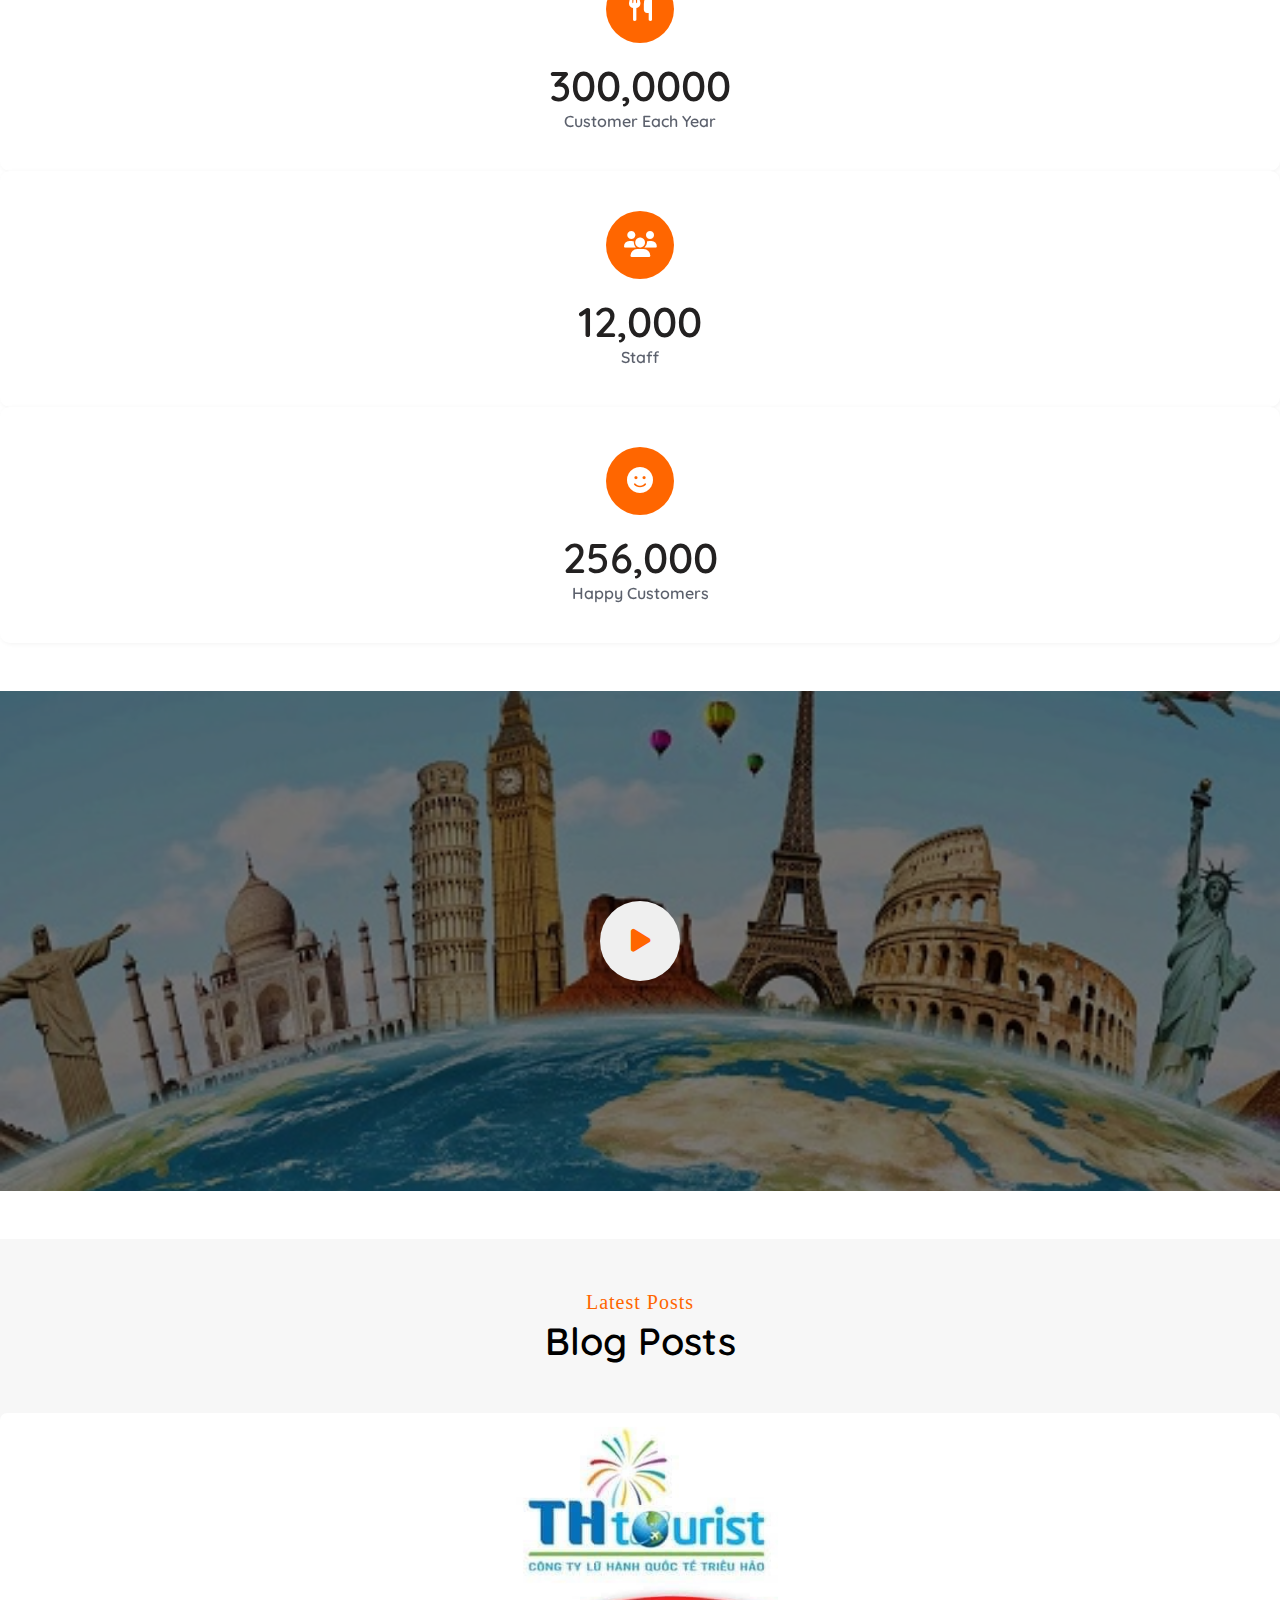
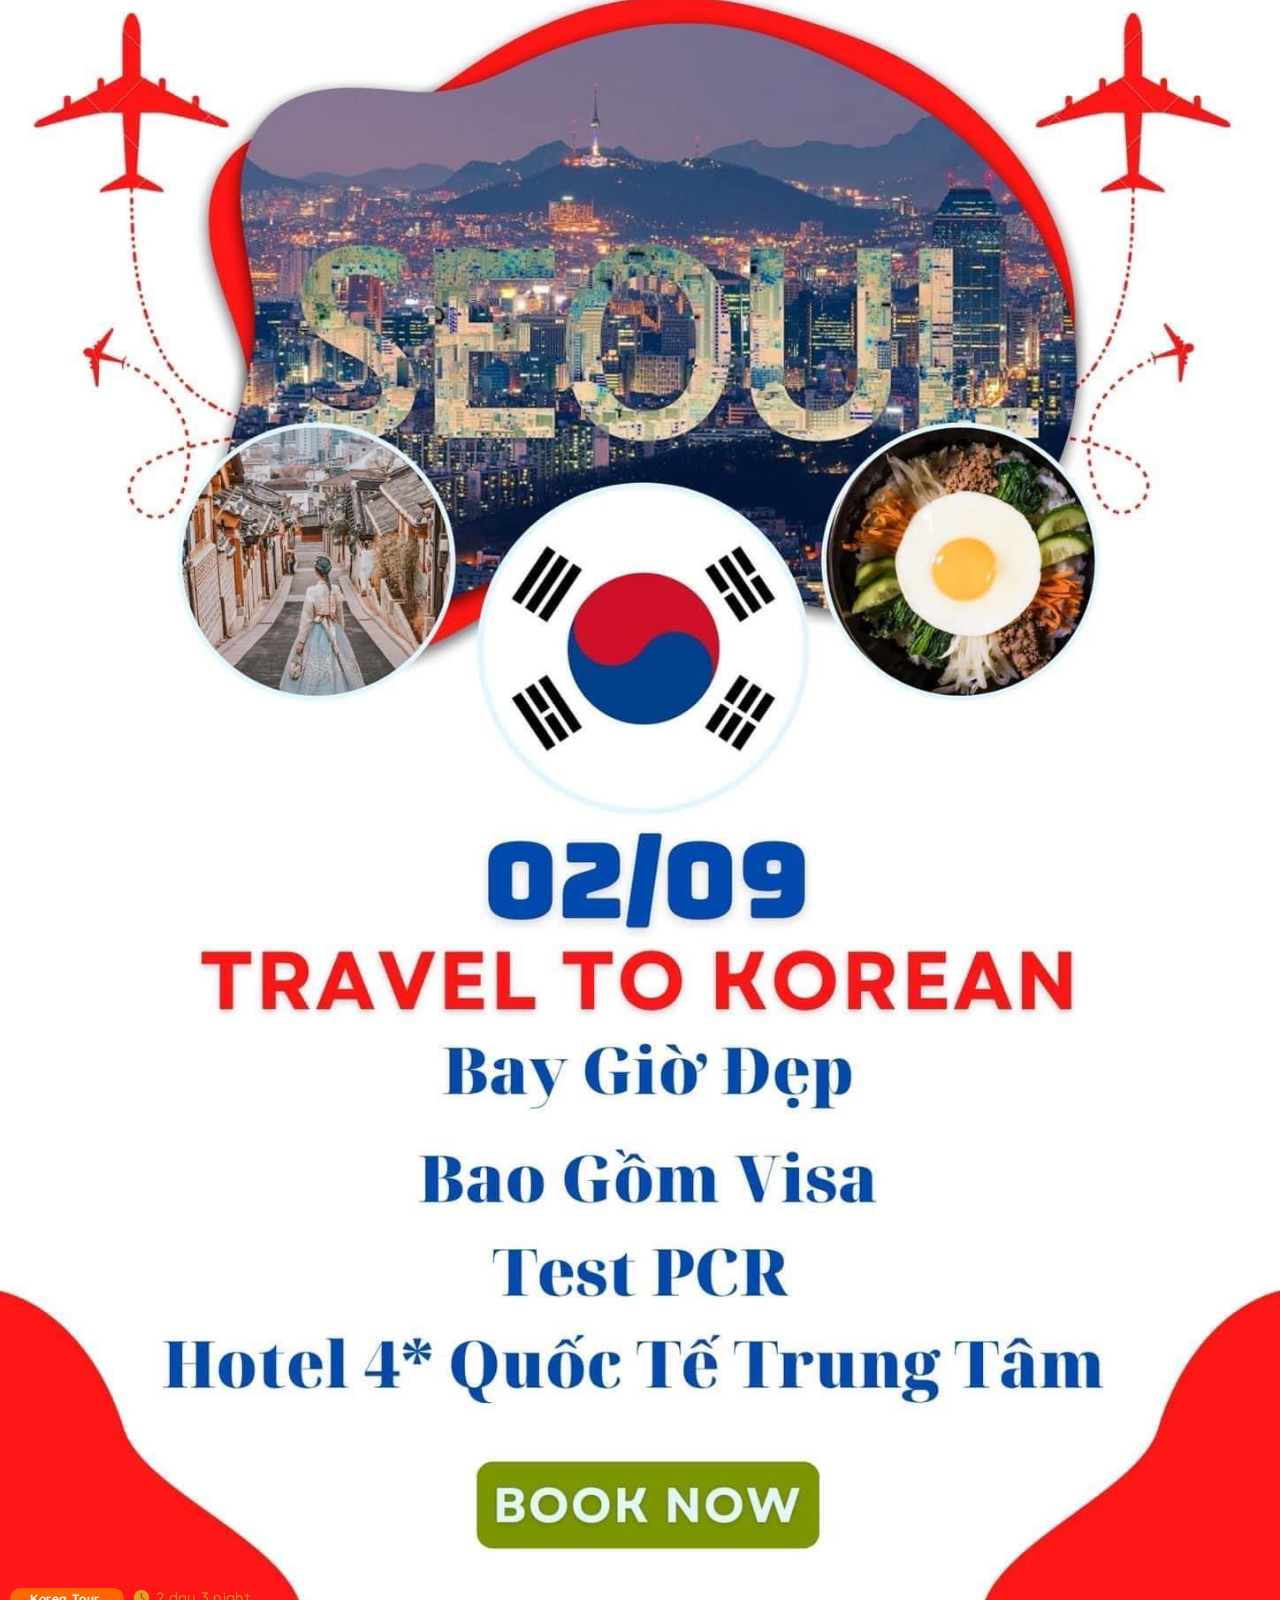
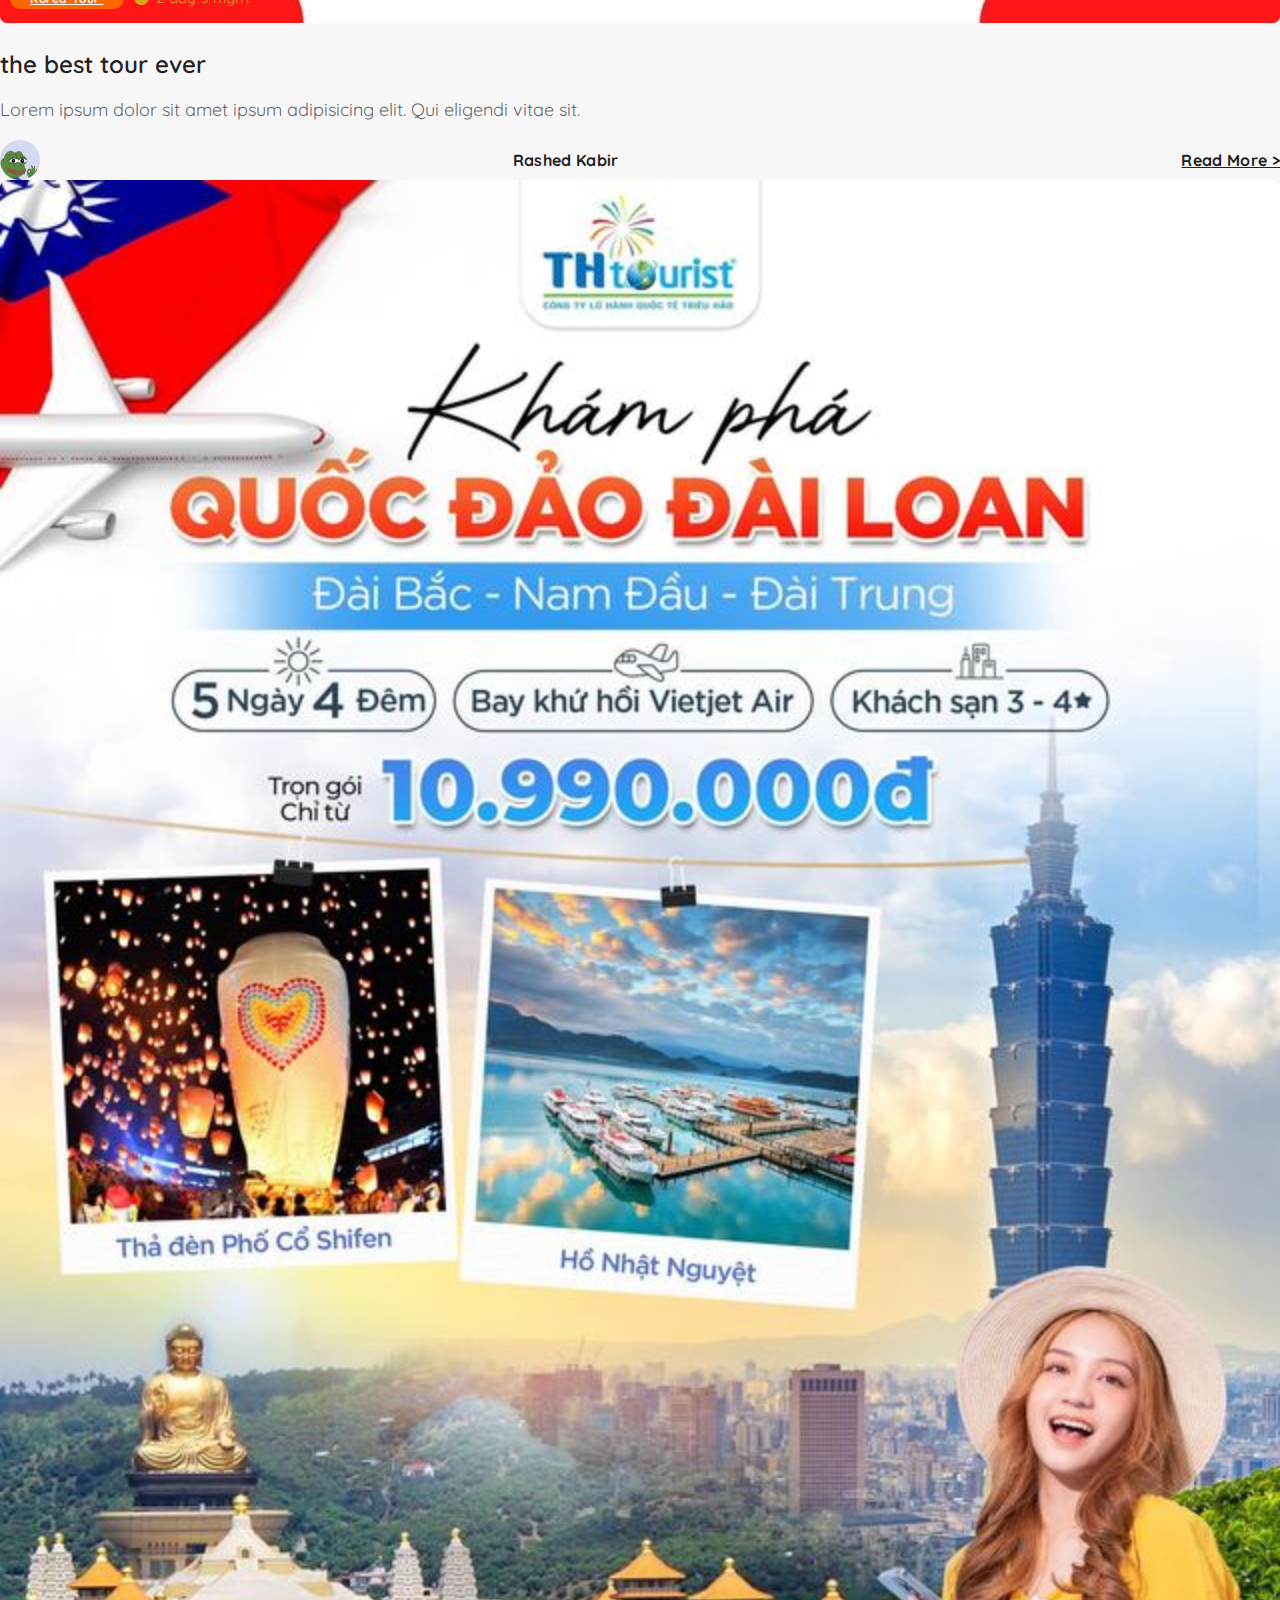
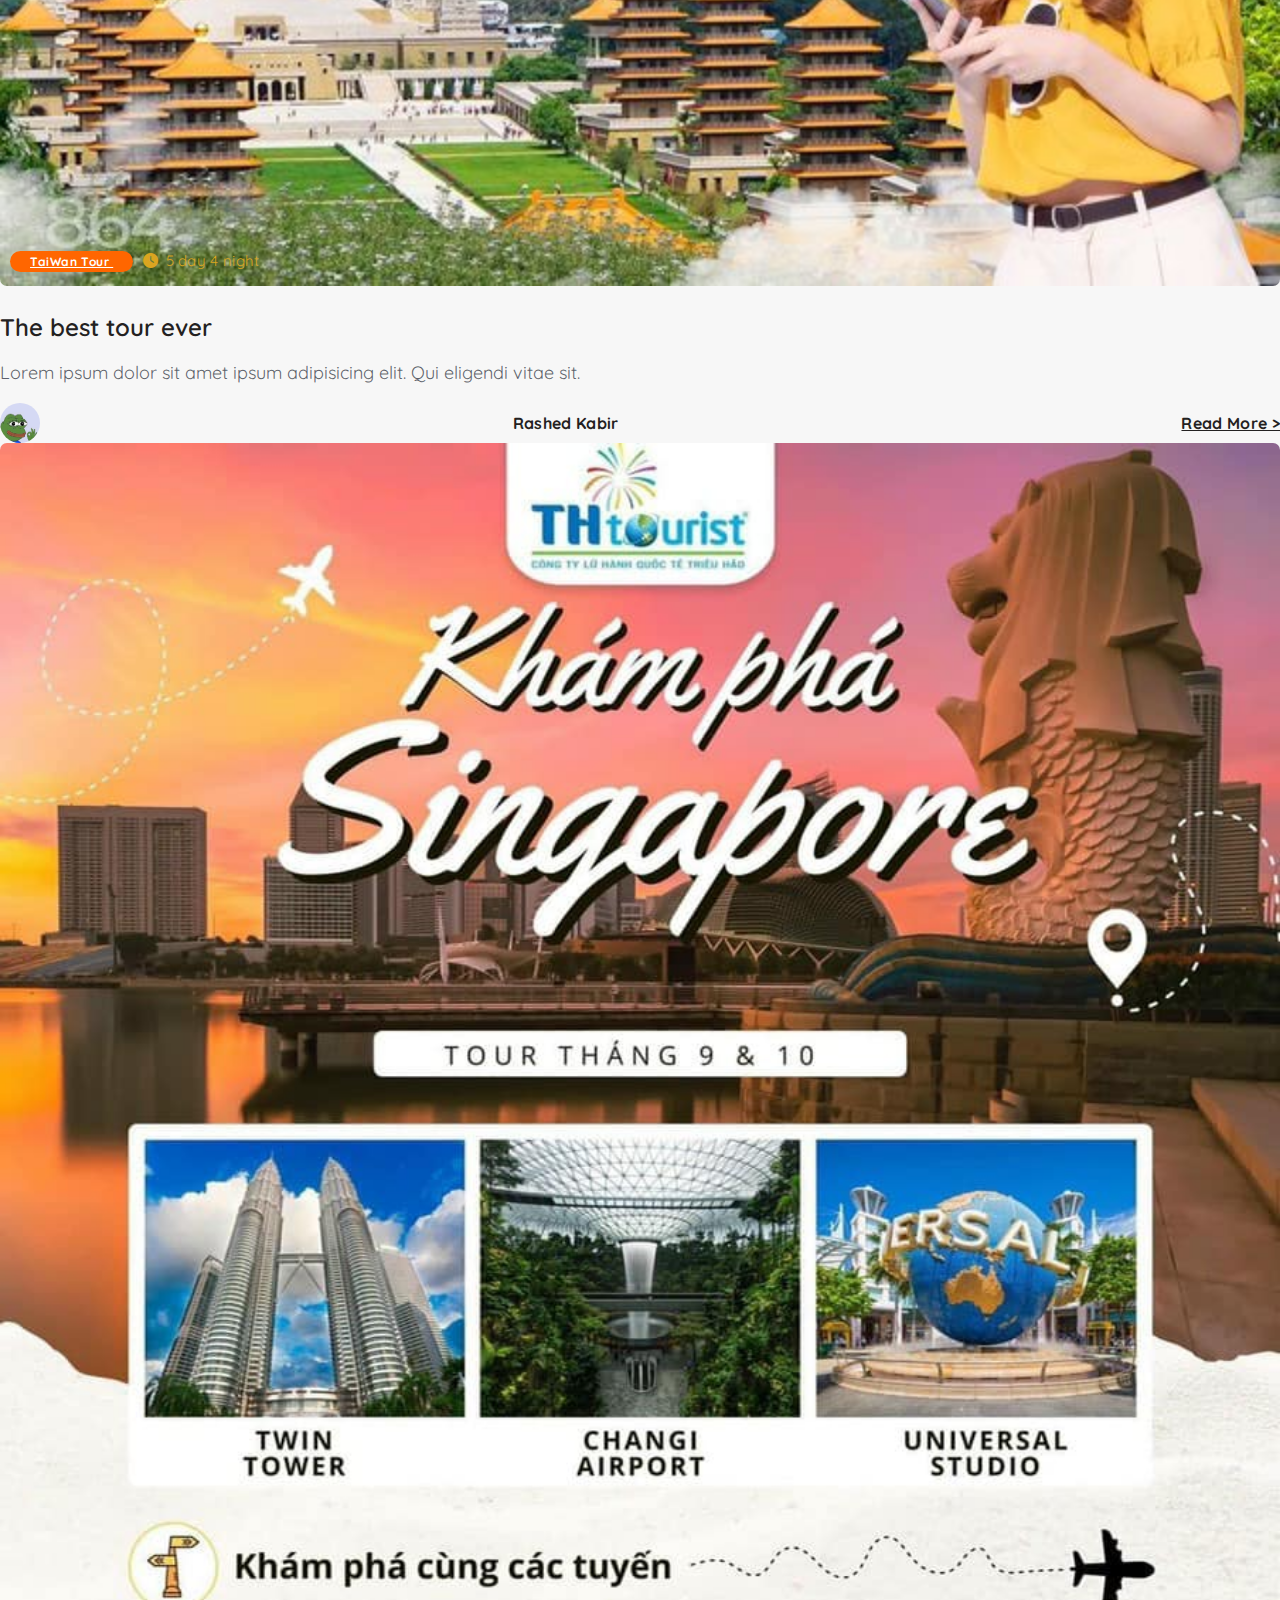
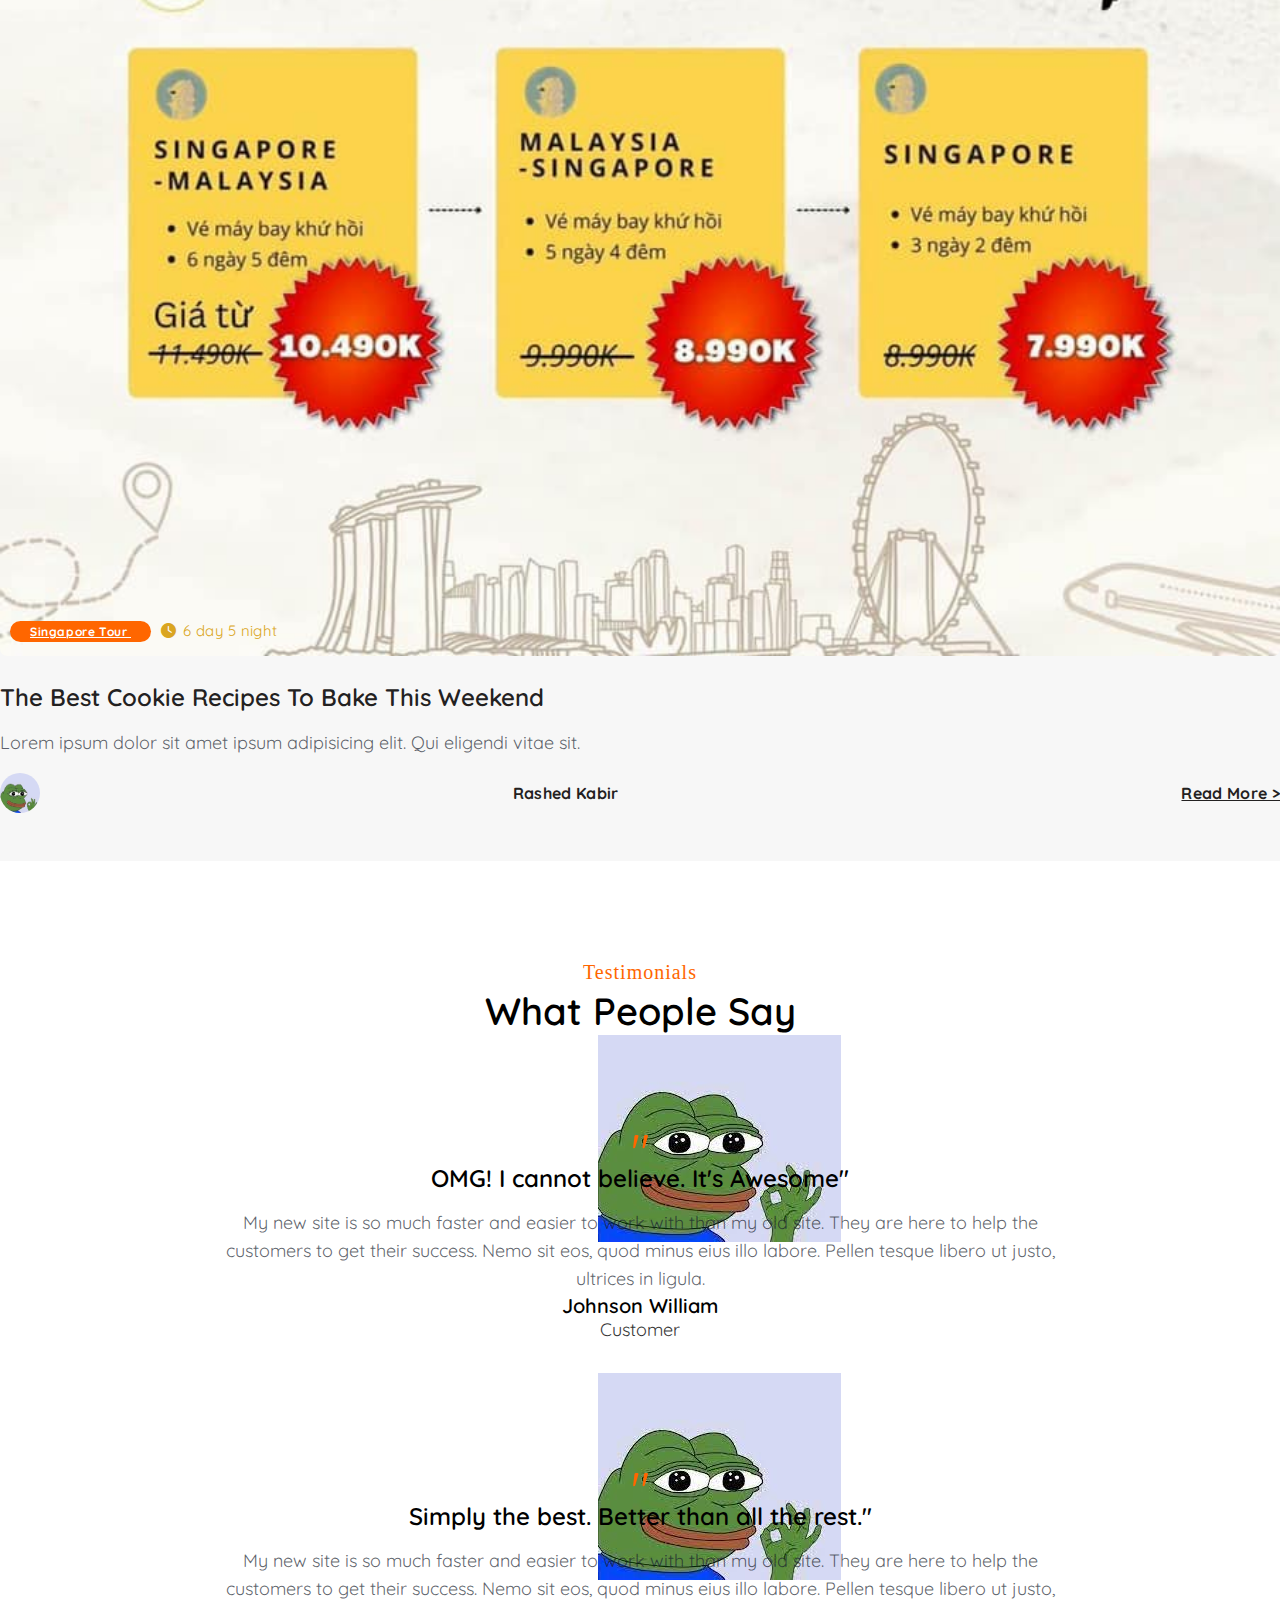
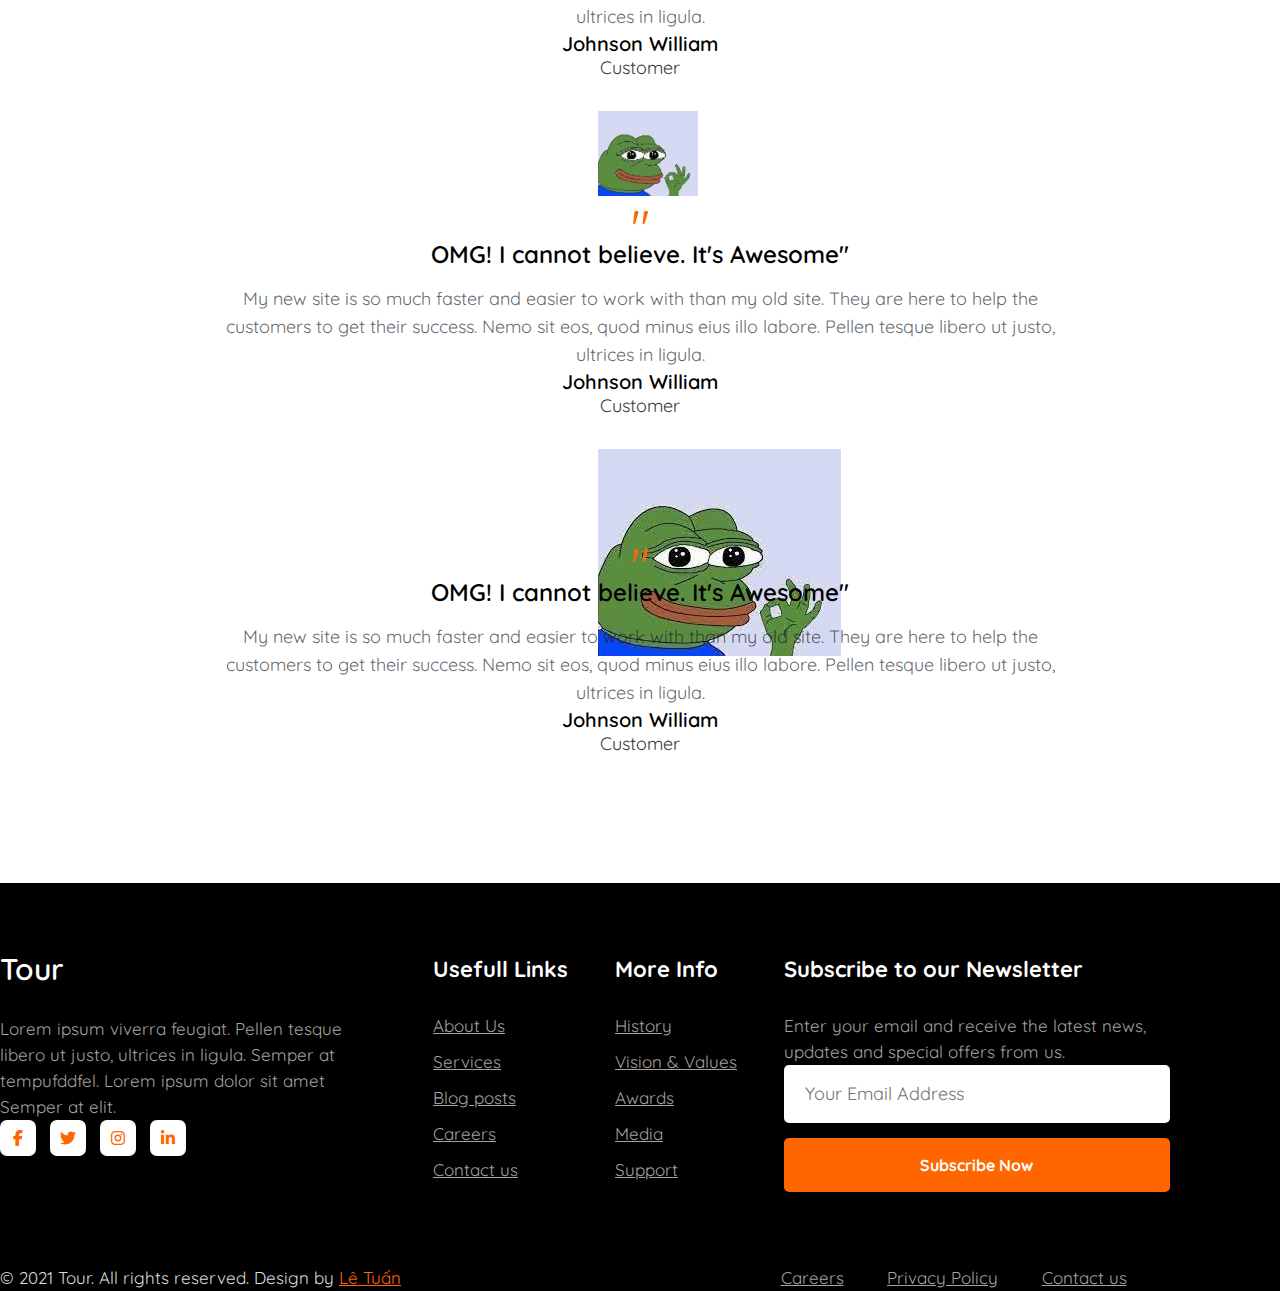
==== commit 40358331: "FirstCommit" ====
--- a/index.html
+++ b/index.html
@@ -64,7 +64,7 @@
 
     <section class="banner">
       <div class="container">
-        <h1>Cho bạn trải nghiệm tuyệt vời !</h1>
+        <h1> Lê TuấnCho bạn trải nghiệm tuyệt vời !</h1>
         <p>
           Lorem ipsum dolor sit amet consectetur ipsum elit. Qui eligendi vitae
           sit.Ea ipsum sed consequuntur illum facere.
